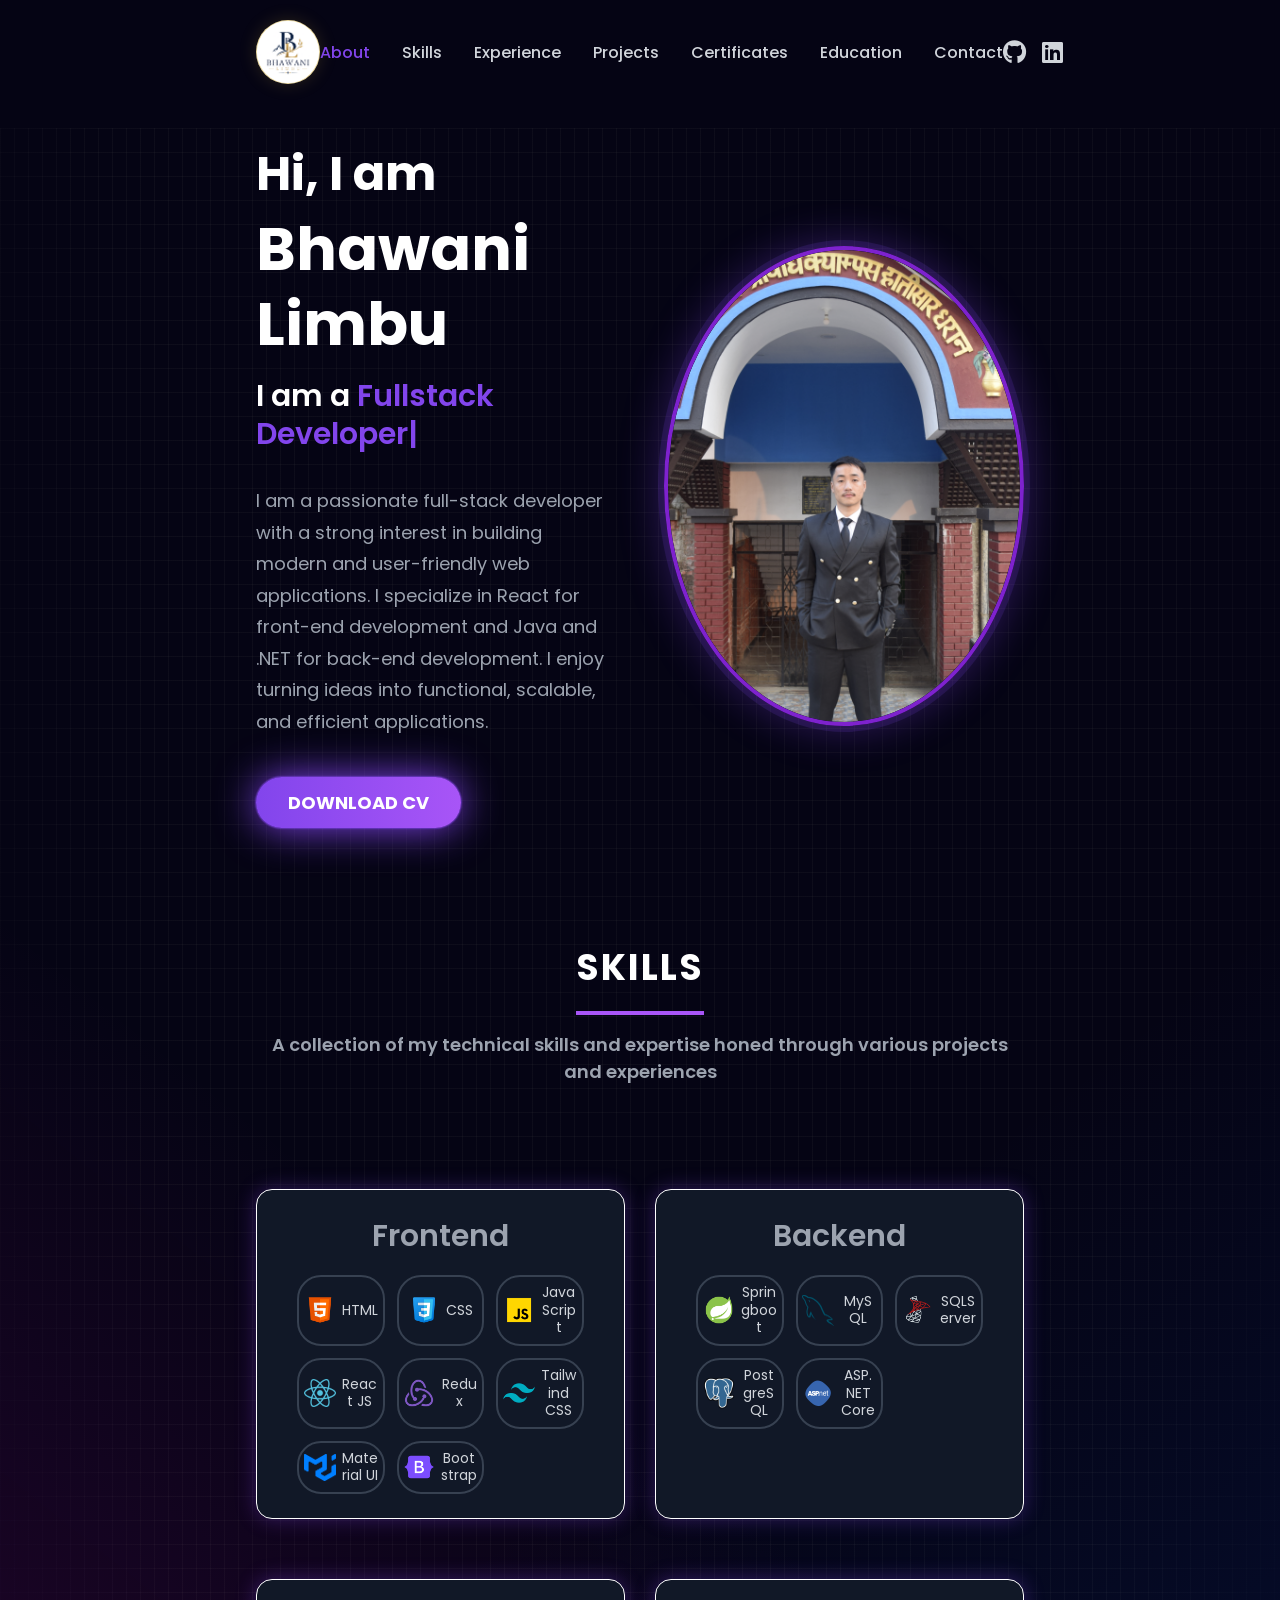
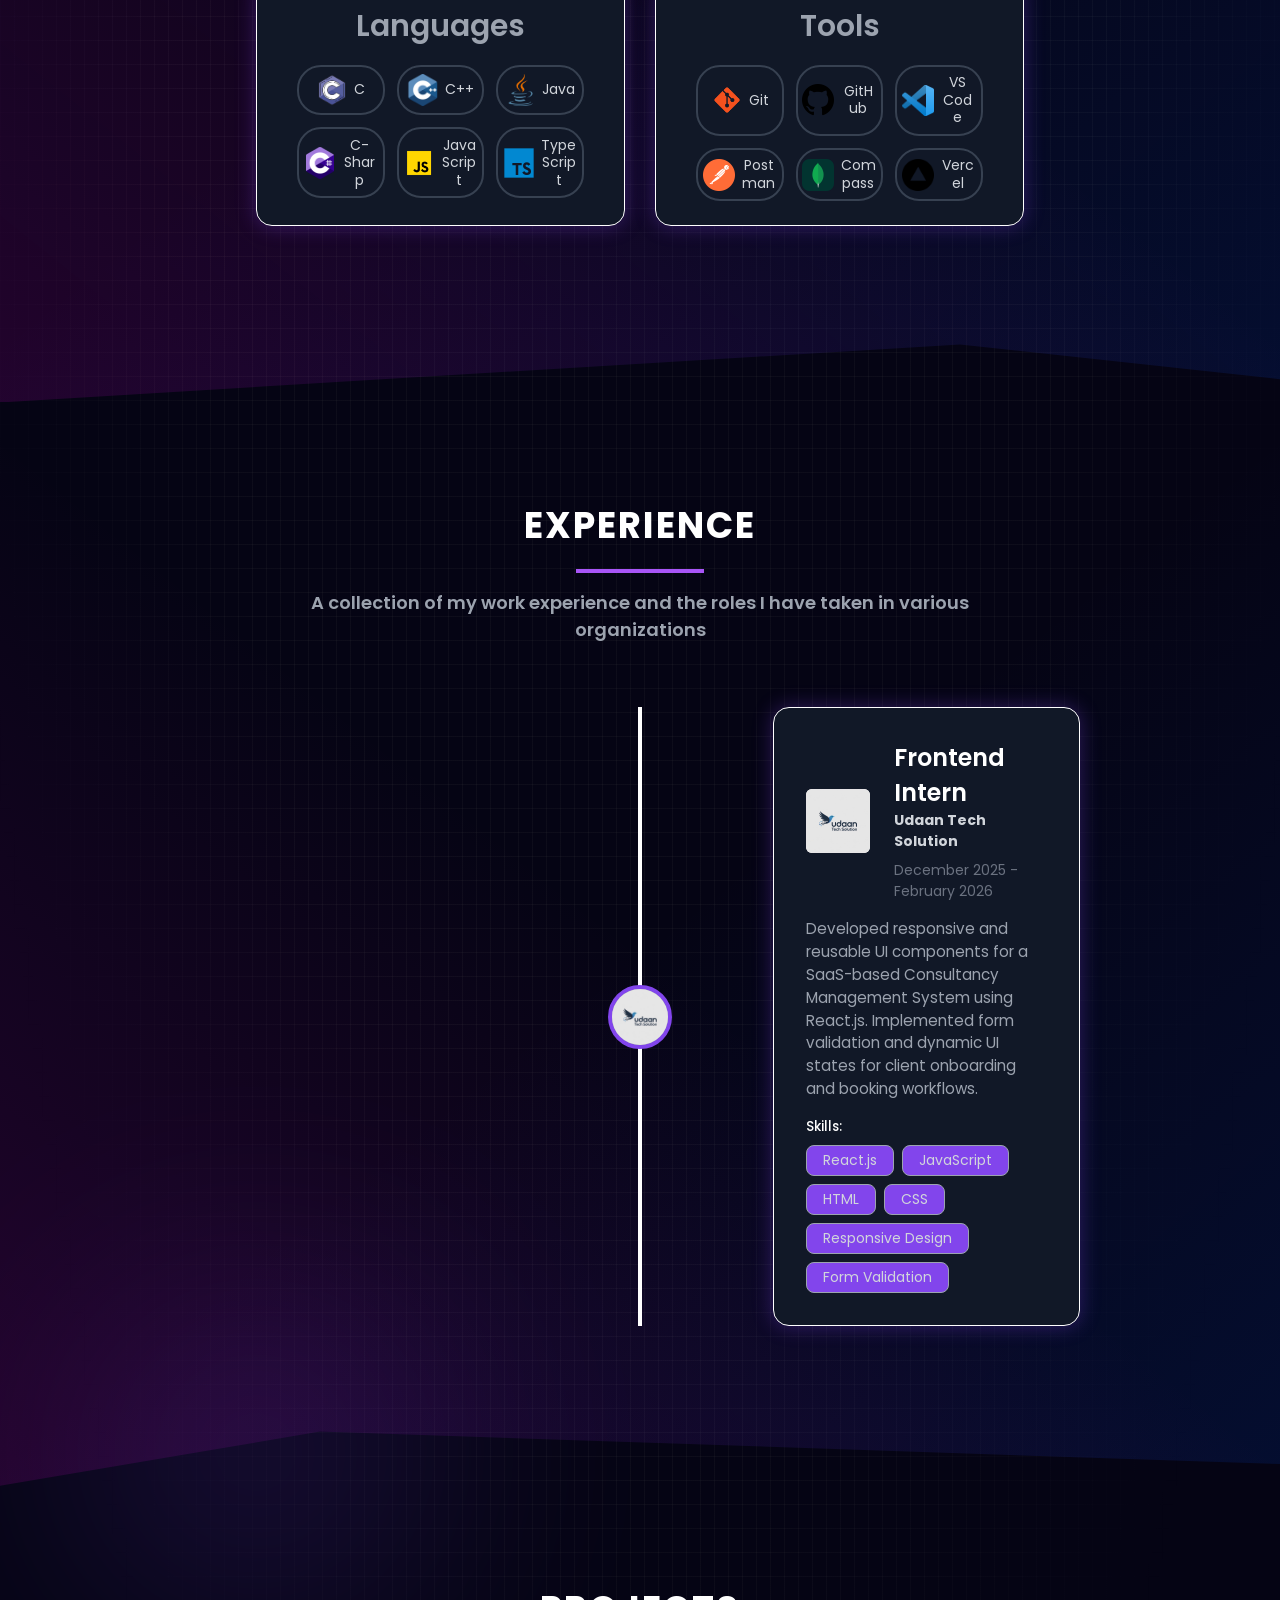
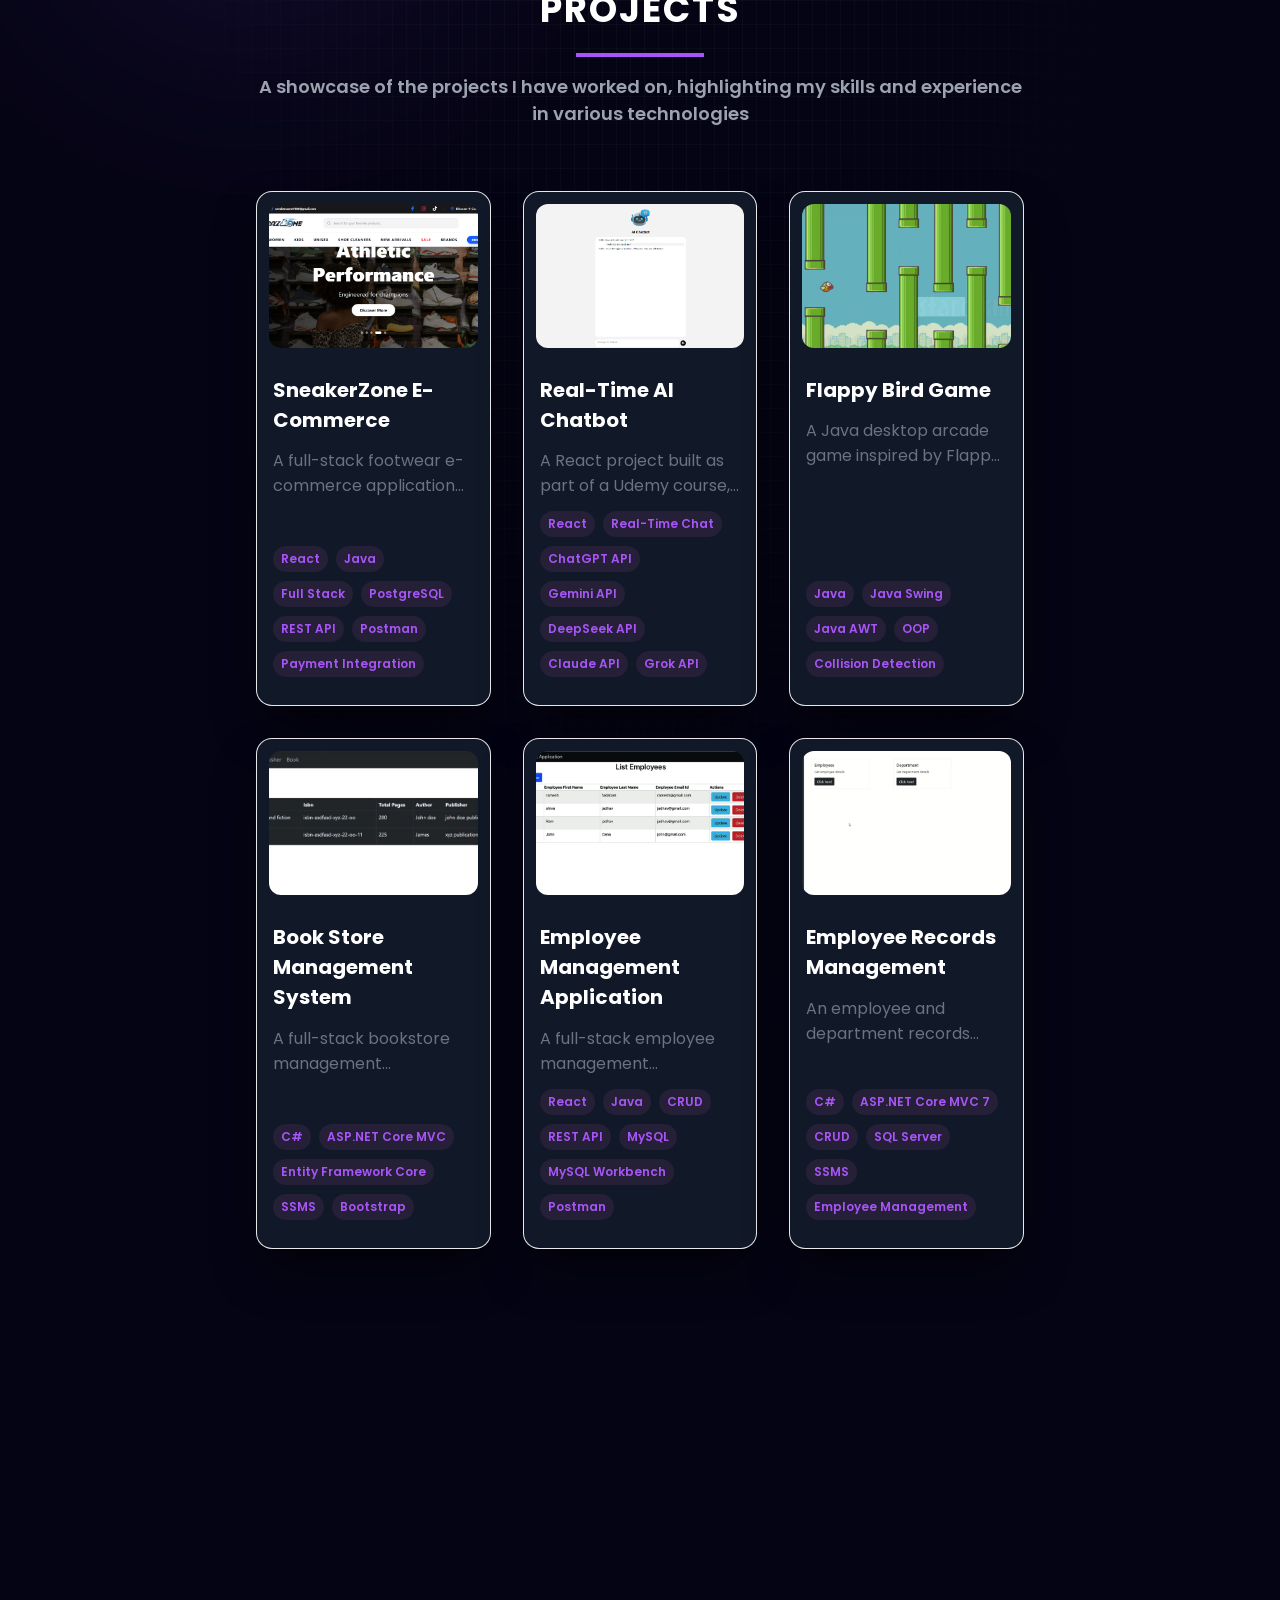
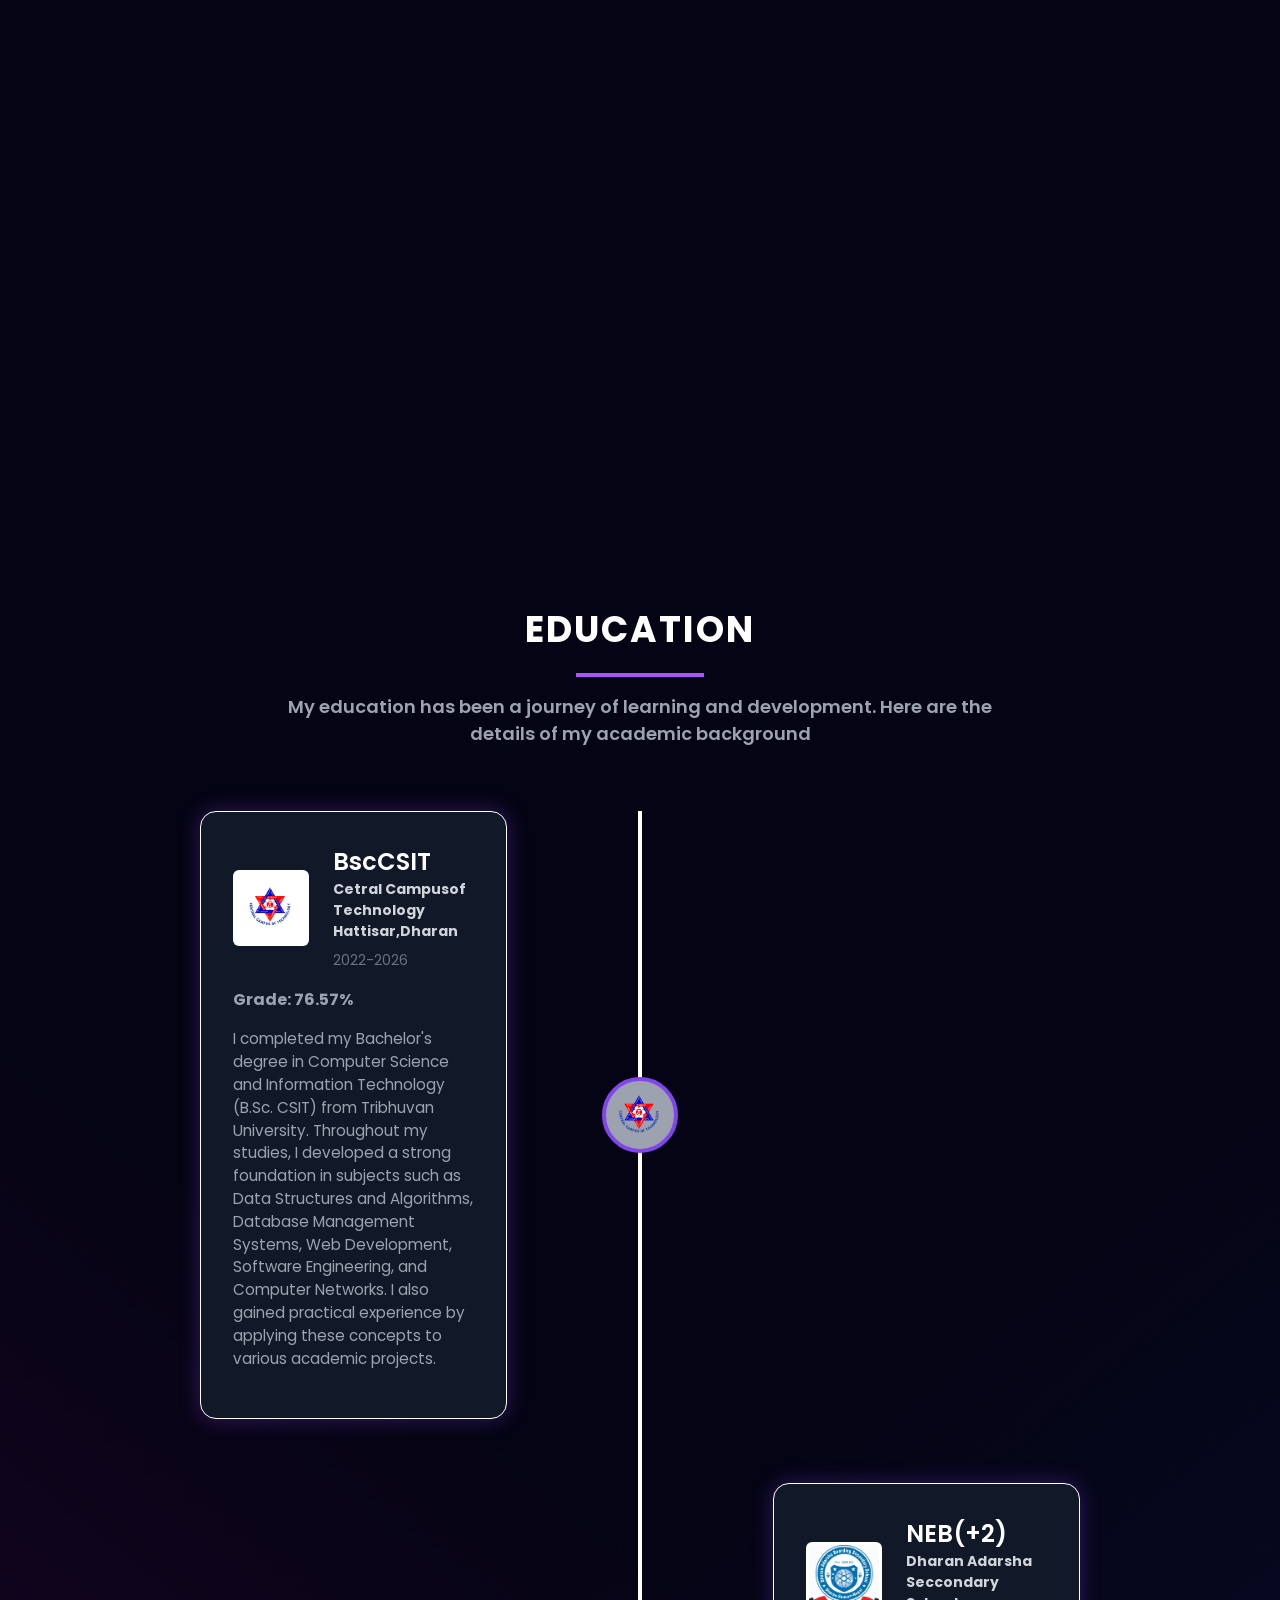
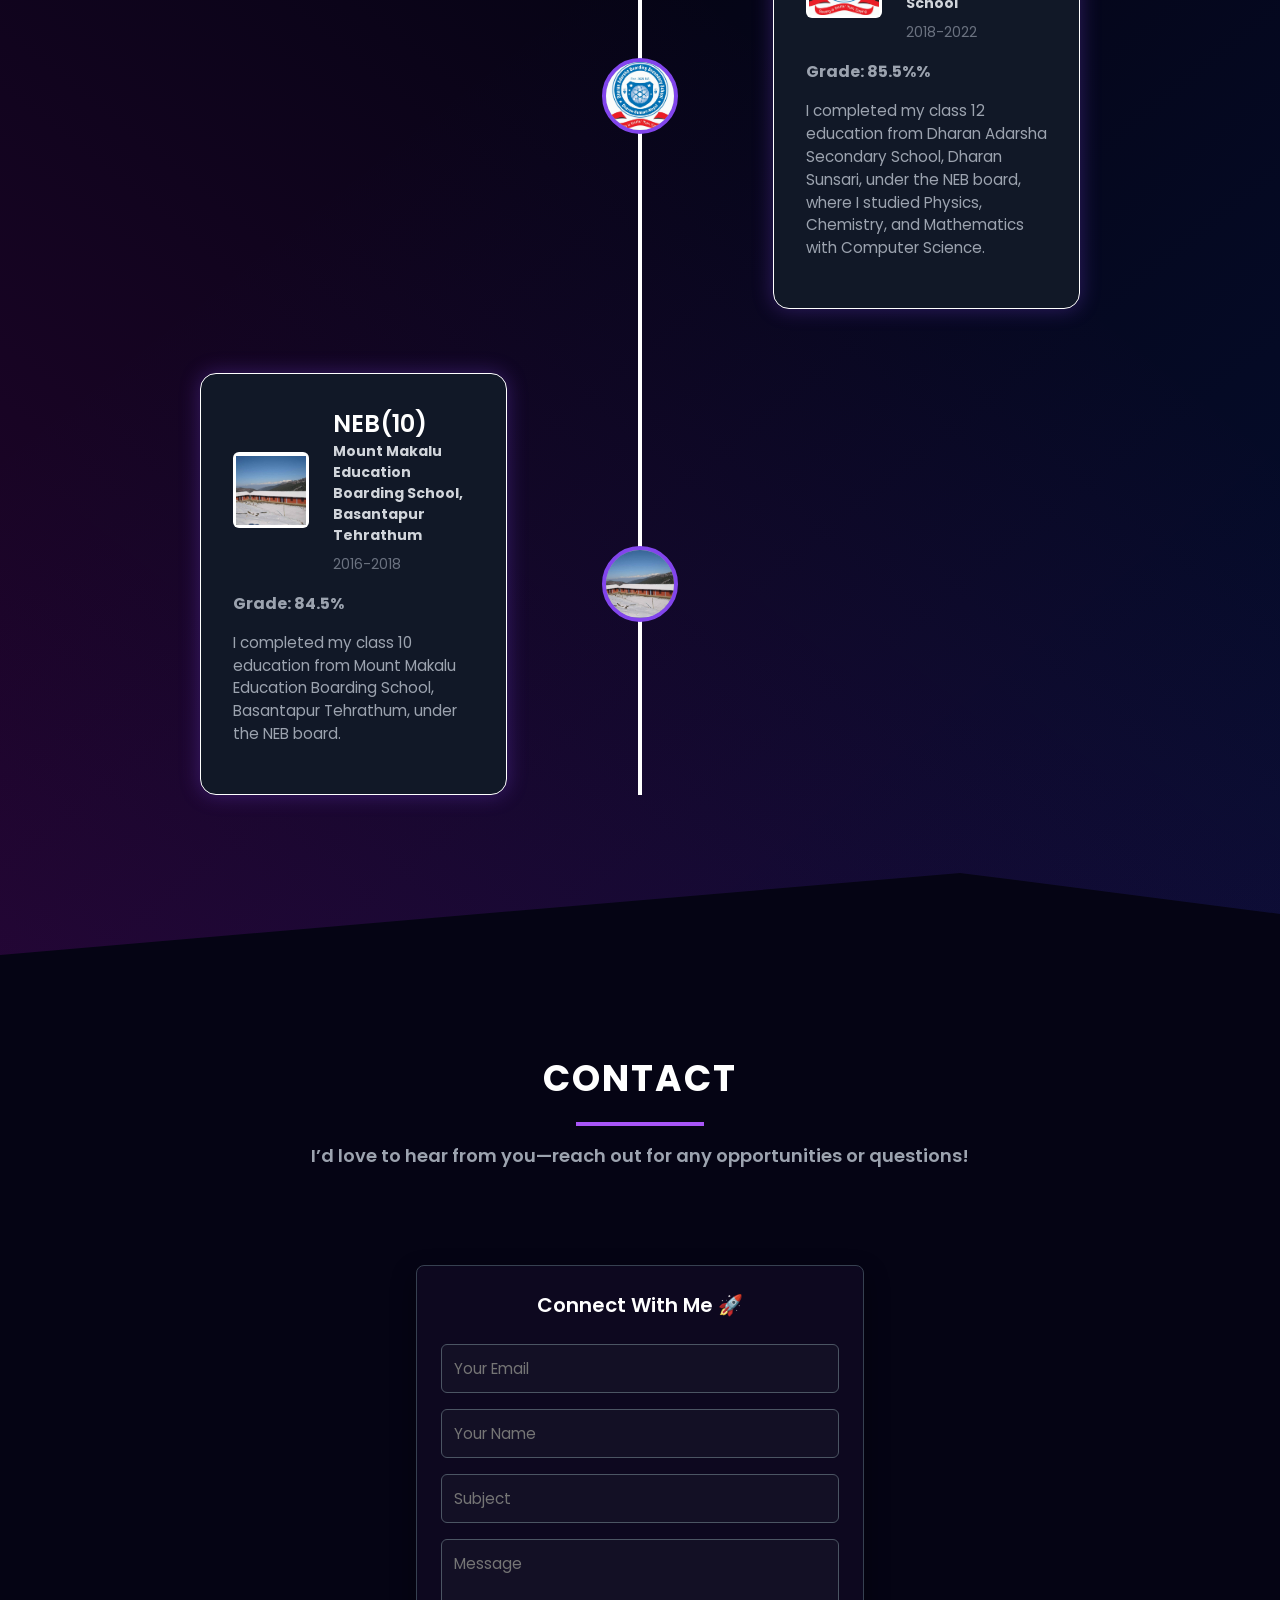
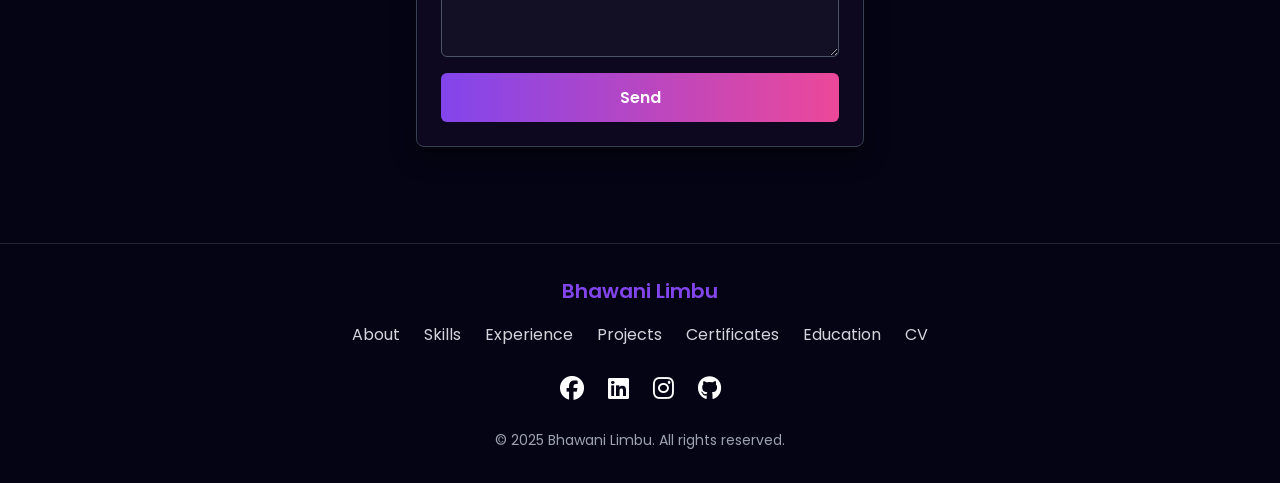
==== index.html @ 05ac4c25 "addimg some projecs and making some contents dynamic" ====
<!doctype html>
<html lang="en">
  <head>
    <meta charset="UTF-8" />
    <meta name="viewport" content="width=device-width, initial-scale=1.0" />
    <meta
      name="description"
      content="Portfolio of Bhawani Limbu - Fullstack Developer specializing in MERN stack, Java, and .NET."
    />
    <link rel="icon" type="image/jpeg" href="./assets/bha.JPG" />
    <title>Bhawani Limbu | Portfolio</title>

    <!-- FontAwesome for Social and UI Icons -->
    <link
      rel="stylesheet"
      href="https://cdnjs.cloudflare.com/ajax/libs/font-awesome/6.4.0/css/all.min.css"
      integrity="sha512-iecdLmaskl7CVkqkXNQ/ZH/XLlvWZOJyj7Yy7tcenmpD1ypASozpmT/E0iPtmFIB46ZmdtAc9eNBvH0H/ZpiBw=="
      crossorigin="anonymous"
      referrerpolicy="no-referrer"
    />

    <!-- Style Sheet -->
    <link rel="stylesheet" href="./style.css" />

    <!-- EmailJS Browser SDK CDN -->
    <script src="https://cdn.jsdelivr.net/npm/@emailjs/browser@4/dist/email.min.js"></script>
    <script>
      // Initialize EmailJS with Public Key
      emailjs.init("Rz7W9pVF0HdDryNNL");
    </script>
  </head>

  <body>
    <!-- Background Decorative Grid Overlay -->
    <div class="grid-overlay"></div>

    <!-- Background Decorative Blur Blobs -->
    <div
      class="blur-blob-container"
      style="top: 35%; left: 20%; width: 30vw; height: 40vh"
    >
      <div class="blur-blob"></div>
    </div>

    <!-- Header Navigation -->
    <header>
      <nav class="navbar" id="navbar">
        <div class="logo" data-target="about" aria-label="Go to About section">
          <img
            src="./name_logo/Untitled%20design.png"
            alt="Bhawani Limbu logo"
          />
        </div>

        <ul class="nav-links">
          <li><button data-target="about" class="active">About</button></li>
          <li><button data-target="skills">Skills</button></li>
          <li><button data-target="experience">Experience</button></li>
          <li><button data-target="work">Projects</button></li>
          <li><button data-target="certificates">Certificates</button></li>
          <li><button data-target="education">Education</button></li>
          <!-- <li><button type="button" onclick="window.location.href='./cv.html'">CV</button></li> -->
          <li><button data-target="contact">Contact</button></li>
        </ul>

        <div class="social-links">
          <a
            href="https://github.com/Bhawani1200"
            target="_blank"
            rel="noopener noreferrer"
            aria-label="GitHub Profile"
          >
            <i class="fa-brands fa-github"></i>
          </a>
          <a
            href="https://www.linkedin.com/in/bhawani-limbu-2488a7296/"
            target="_blank"
            rel="noopener noreferrer"
            aria-label="LinkedIn Profile"
          >
            <i class="fa-brands fa-linkedin"></i>
          </a>
        </div>

        <button class="mobile-menu-btn" aria-label="Toggle mobile menu">
          <i class="fa-solid fa-bars"></i>
        </button>

        <!-- Mobile Dropdown Menu -->
        <div class="mobile-menu">
          <ul>
            <li><button data-target="about">About</button></li>
            <li><button data-target="skills">Skills</button></li>
            <li><button data-target="experience">Experience</button></li>
            <li><button data-target="work">Projects</button></li>
            <li><button data-target="certificates">Certificates</button></li>
            <li><button data-target="education">Education</button></li>
            <li>
              <button
                type="button"
                onclick="window.location.href = './cv.html'"
              >
                CV
              </button>
            </li>
            <li><button data-target="contact">Contact</button></li>
            <div class="mobile-socials">
              <a
                href="https://github.com/Bhawani1200"
                target="_blank"
                rel="noopener noreferrer"
                aria-label="GitHub Profile"
              >
                <i class="fa-brands fa-github"></i>
              </a>
              <a
                href="https://www.linkedin.com/in/bhawani-limbu-2488a7296/"
                target="_blank"
                rel="noopener noreferrer"
                aria-label="LinkedIn Profile"
              >
                <i class="fa-brands fa-linkedin"></i>
              </a>
            </div>
          </ul>
        </div>
      </nav>
    </header>

    <!-- Main Website Content -->
    <main>
      <!-- About Section -->
      <section id="about" class="scroll-reveal">
        <div class="about-left">
          <h1 class="about-greeting">Hi, I am</h1>
          <h2 class="about-name">Bhawani Limbu</h2>
          <h3 class="about-typing-wrapper">
            I am a <span class="about-typing"></span
            ><span class="typing-cursor">|</span>
          </h3>
          <p class="about-desc">
            I am a passionate full-stack developer with a strong interest in
            building modern and user-friendly web applications. I specialize in
            React for front-end development and Java and .NET for back-end
            development. I enjoy turning ideas into functional, scalable, and
            efficient applications.
          </p>
          <a href="./cv.html" class="btn-cv"> DOWNLOAD CV </a>
        </div>
        <div class="about-right">
          <div class="profile-tilt-wrapper tilt-effect">
            <img
              src="./assets/cv/bha.JPG"
              alt="Bhawani Limbu Profile Picture"
            />
          </div>
        </div>
      </section>

      <!-- Skills Section -->
      <section
        id="skills"
        class="bg-skills-gradient clip-path-custom scroll-reveal"
      >
        <div class="section-title-wrapper">
          <h2 class="section-title">SKILLS</h2>
          <div class="section-line"></div>
          <p class="section-subtitle">
            A collection of my technical skills and expertise honed through
            various projects and experiences
          </p>
        </div>

        <div class="skills-container">
          <!-- Frontend Card -->
          <div class="skills-category-card">
            <h3 class="skills-category-title">Frontend</h3>
            <div class="tilt-effect">
              <div class="skills-grid">
                <div class="skill-item">
                  <img src="./assets/tech_logo/html.png" alt="HTML logo" />
                  <span class="skill-name">HTML</span>
                </div>
                <div class="skill-item">
                  <img src="./assets/tech_logo/css.png" alt="CSS logo" />
                  <span class="skill-name">CSS</span>
                </div>
                <div class="skill-item">
                  <img
                    src="./assets/tech_logo/javascript.png"
                    alt="JavaScript logo"
                  />
                  <span class="skill-name">JavaScript</span>
                </div>
                <div class="skill-item">
                  <img
                    src="./assets/tech_logo/reactjs.png"
                    alt="React JS logo"
                  />
                  <span class="skill-name">React JS</span>
                </div>
                <div class="skill-item">
                  <img src="./assets/tech_logo/redux.png" alt="Redux logo" />
                  <span class="skill-name">Redux</span>
                </div>
                <div class="skill-item">
                  <img
                    src="./assets/tech_logo/tailwindcss.png"
                    alt="Tailwind CSS logo"
                  />
                  <span class="skill-name">Tailwind CSS</span>
                </div>
                <div class="skill-item">
                  <img
                    src="./assets/tech_logo/materialui.png"
                    alt="Material UI logo"
                  />
                  <span class="skill-name">Material UI</span>
                </div>
                <div class="skill-item">
                  <img
                    src="./assets/tech_logo/bootstrap.png"
                    alt="Bootstrap logo"
                  />
                  <span class="skill-name">Bootstrap</span>
                </div>
              </div>
            </div>
          </div>

          <!-- Backend Card -->
          <div class="skills-category-card">
            <h3 class="skills-category-title">Backend</h3>
            <div class="tilt-effect">
              <div class="skills-grid">
                <div class="skill-item">
                  <img
                    src="./assets/tech_logo/springboot.png"
                    alt="Springboot logo"
                  />
                  <span class="skill-name">Springboot</span>
                </div>
                <div class="skill-item">
                  <img src="./assets/tech_logo/mysql.png" alt="MySQL logo" />
                  <span class="skill-name">MySQL</span>
                </div>
                <div class="skill-item">
                  <img
                    src="./assets/tech_logo/server.png"
                    alt="SQLServer logo"
                  />
                  <span class="skill-name">SQLServer</span>
                </div>
                <div class="skill-item">
                  <img
                    src="./assets/tech_logo/postgre.png"
                    alt="PostgreSQL logo"
                  />
                  <span class="skill-name">PostgreSQL</span>
                </div>
                <div class="skill-item">
                  <img
                    src="./assets/tech_logo/asp.png"
                    alt="ASP.NET Core logo"
                  />
                  <span class="skill-name">ASP.NET Core</span>
                </div>
              </div>
            </div>
          </div>

          <!-- Languages Card -->
          <div class="skills-category-card">
            <h3 class="skills-category-title">Languages</h3>
            <div class="tilt-effect">
              <div class="skills-grid">
                <div class="skill-item">
                  <img src="./assets/tech_logo/c.png" alt="C logo" />
                  <span class="skill-name">C</span>
                </div>
                <div class="skill-item">
                  <img src="./assets/tech_logo/cpp.png" alt="C++ logo" />
                  <span class="skill-name">C++</span>
                </div>
                <div class="skill-item">
                  <img src="./assets/tech_logo/java.png" alt="Java logo" />
                  <span class="skill-name">Java</span>
                </div>
                <div class="skill-item">
                  <img src="./assets/tech_logo/csharp.png" alt="C-Sharp logo" />
                  <span class="skill-name">C-Sharp</span>
                </div>
                <div class="skill-item">
                  <img
                    src="./assets/tech_logo/javascript.png"
                    alt="JavaScript logo"
                  />
                  <span class="skill-name">JavaScript</span>
                </div>
                <div class="skill-item">
                  <img
                    src="./assets/tech_logo/typescript.png"
                    alt="TypeScript logo"
                  />
                  <span class="skill-name">TypeScript</span>
                </div>
              </div>
            </div>
          </div>

          <!-- Tools Card -->
          <div class="skills-category-card">
            <h3 class="skills-category-title">Tools</h3>
            <div class="tilt-effect">
              <div class="skills-grid">
                <div class="skill-item">
                  <img src="./assets/tech_logo/git.png" alt="Git logo" />
                  <span class="skill-name">Git</span>
                </div>
                <div class="skill-item">
                  <img src="./assets/tech_logo/github.png" alt="GitHub logo" />
                  <span class="skill-name">GitHub</span>
                </div>
                <div class="skill-item">
                  <img src="./assets/tech_logo/vscode.png" alt="VS Code logo" />
                  <span class="skill-name">VS Code</span>
                </div>
                <div class="skill-item">
                  <img
                    src="./assets/tech_logo/postman.png"
                    alt="Postman logo"
                  />
                  <span class="skill-name">Postman</span>
                </div>
                <div class="skill-item">
                  <img src="./assets/tech_logo/mc.png" alt="Compass logo" />
                  <span class="skill-name">Compass</span>
                </div>
                <div class="skill-item">
                  <img src="./assets/tech_logo/vercel.png" alt="Vercel logo" />
                  <span class="skill-name">Vercel</span>
                </div>
              </div>
            </div>
          </div>
        </div>
      </section>

      <!-- Experience Section -->
      <section
        id="experience"
        class="bg-skills-gradient clip-path-custom-2 scroll-reveal"
      >
        <div class="section-title-wrapper">
          <h2 class="section-title">EXPERIENCE</h2>
          <div class="section-line"></div>
          <p class="section-subtitle">
            A collection of my work experience and the roles I have taken in
            various organizations
          </p>
        </div>

        <div class="timeline" id="experience-timeline">
          <!-- Dynamically injected via script.js -->
        </div>
      </section>

      <!-- Projects Section -->
      <section id="work" class="scroll-reveal">
        <div class="section-title-wrapper">
          <h2 class="section-title">PROJECTS</h2>
          <div class="section-line"></div>
          <p class="section-subtitle">
            A showcase of the projects I have worked on, highlighting my skills
            and experience in various technologies
          </p>
        </div>

        <div class="projects-grid" id="projects-grid">
          <!-- Dynamically injected via script.js -->
        </div>
      </section>

      <!-- Certificates Section -->
      <section
        id="certificates"
        class="bg-skills-gradient clip-path-custom-2 scroll-reveal"
      >
        <div class="section-title-wrapper">
          <h2 class="section-title">CERTIFICATES</h2>
          <div class="section-line"></div>
          <p class="section-subtitle">
            A collection of certifications I have earned, validating my
            expertise and commitment to continuous learning
          </p>
        </div>

        <div class="certificates-carousel">
          <button
            type="button"
            class="certificates-nav certificates-prev"
            id="certificates-prev"
            aria-label="Show previous certificate"
          >
            <i class="fa-solid fa-arrow-left"></i>
          </button>
          <div class="certificates-grid" id="certificates-track">
            <a
              href="./certificate.html?cert=nextjs"
              class="certificate-item"
              aria-label="View Next.js certificate"
            >
              <div class="cert-card">
                <img
                  src="./assets/certificates/Nextjs.jpg"
                  alt="Next.js course certificate"
                />
              </div>
              <div class="certificate-details">
                <span class="cert-issuer">CODE IT</span>
                <h3 class="cert-title">Next.js</h3>
                <p class="cert-date">
                  <i class="fa-regular fa-calendar"></i> 16 July 2024
                </p>
              </div>
            </a>

            <a
              href="./certificate.html?cert=nodejs"
              class="certificate-item"
              aria-label="View Node.js certificate"
            >
              <div class="cert-card">
                <img
                  src="./assets/certificates/Nodejs.jpg"
                  alt="Node.js course certificate"
                />
              </div>
              <div class="certificate-details">
                <span class="cert-issuer">CODE IT</span>
                <h3 class="cert-title">Node.js</h3>
                <p class="cert-date">
                  <i class="fa-regular fa-calendar"></i> 3 June 2024
                </p>
              </div>
            </a>

            <a
              href="./certificate.html?cert=reactjs"
              class="certificate-item"
              aria-label="View React.js certificate"
            >
              <div class="cert-card">
                <img
                  src="./assets/certificates/Reactjs.jpg"
                  alt="React.js course certificate"
                />
              </div>
              <div class="certificate-details">
                <span class="cert-issuer">CODE IT</span>
                <h3 class="cert-title">React.js</h3>
                <p class="cert-date">
                  <i class="fa-regular fa-calendar"></i> 24 June 2024
                </p>
              </div>
            </a>

            <a
              href="./certificate.html?cert=fullstack"
              class="certificate-item"
              aria-label="View Spring Boot and React full-stack certificate"
            >
              <div class="cert-card">
                <img
                  src="./assets/certificates/UC-80f4726e-a5c8-4e94-bfbb-1e618c2dea64_page-0001.jpg"
                  alt="Spring Boot and React full-stack Udemy certificate"
                />
              </div>
              <div class="certificate-details">
                <span class="cert-issuer">Udemy</span>
                <h3 class="cert-title">Spring Boot + React Full-Stack</h3>
                <p class="cert-date">
                  <i class="fa-regular fa-calendar"></i> 9 June 2025 · 20 hours
                </p>
              </div>
            </a>

            <a
              href="./certificate.html?cert=ecommerce-masterclass"
              class="certificate-item"
              aria-label="View Java Spring Boot eCommerce certificate"
            >
              <div class="cert-card cert-pdf-thumbnail">
                <iframe
                  src="./assets/certificates/UC-78191506-6e17-4403-bef3-d9bf4ff4cce9.pdf#view=Fit&amp;toolbar=0&amp;navpanes=0"
                  title="Java Spring Boot eCommerce certificate preview"
                  tabindex="-1"
                ></iframe>
              </div>
              <div class="certificate-details">
                <span class="cert-issuer">Udemy</span>
                <h3 class="cert-title">
                  Java Spring Boot: eCommerce Masterclass
                </h3>
                <p class="cert-date">
                  <i class="fa-regular fa-calendar"></i> 1 September 2026 · 93
                  hours
                </p>
              </div>
            </a>

            <a
              href="./certificate.html?cert=udaan-internship"
              class="certificate-item"
              aria-label="View Udaan Tech Solution internship certificate"
            >
              <div class="cert-card">
                <img
                  src="./assets/certificates/WhatsApp Image 2026-09-01 at 10.34.40 PM.jpeg"
                  alt="Udaan Tech Solution internship certificate of appreciation"
                />
              </div>
              <div class="certificate-details">
                <span class="cert-issuer">Udaan Tech Solution</span>
                <h3 class="cert-title">
                  Internship Certificate of Appreciation
                </h3>
                <p class="cert-date">
                  <i class="fa-regular fa-calendar"></i> 6 February 2026
                </p>
              </div>
            </a>
          </div>
          <button
            type="button"
            class="certificates-nav certificates-next"
            id="certificates-next"
            aria-label="Show next certificate"
          >
            <i class="fa-solid fa-arrow-right"></i>
          </button>
        </div>
      </section>

      <!-- Education Section -->
      <section
        id="education"
        class="bg-skills-gradient clip-path-custom-3 scroll-reveal"
      >
        <div class="section-title-wrapper">
          <h2 class="section-title">EDUCATION</h2>
          <div class="section-line"></div>
          <p class="section-subtitle">
            My education has been a journey of learning and development. Here
            are the details of my academic background
          </p>
        </div>

        <div class="timeline">
          <div class="timeline-line"></div>

          <!-- Entry 0 -->
          <div class="timeline-entry align-left">
            <div class="timeline-circle">
              <img
                src="./assets/education_logo/cct.png"
                alt="central campus of technology, Dharan"
              />
            </div>
            <div class="timeline-card">
              <div class="timeline-header">
                <div class="timeline-logo">
                  <img
                    src="./assets/education_logo/cct.png"
                    alt="BSA College, Mathura"
                  />
                </div>
                <div class="timeline-meta">
                  <h3 class="timeline-role">BscCSIT</h3>
                  <h4 class="timeline-company">
                    Cetral Campusof Technology Hattisar,Dharan
                  </h4>
                  <span class="timeline-date">2022-2026</span>
                </div>
              </div>
              <p class="timeline-grade">Grade: 76.57%</p>
              <p class="timeline-desc">
                I completed my Bachelor's degree in Computer Science and
                Information Technology (B.Sc. CSIT) from Tribhuvan University.
                Throughout my studies, I developed a strong foundation in
                subjects such as Data Structures and Algorithms, Database
                Management Systems, Web Development, Software Engineering, and
                Computer Networks. I also gained practical experience by
                applying these concepts to various academic projects.
              </p>
            </div>
          </div>

          <!-- Entry 1 -->
          <div class="timeline-entry align-right">
            <div class="timeline-circle">
              <img
                src="./assets/education_logo/adarsha.jpg"
                alt="dharan adarsha secondary school"
              />
            </div>
            <div class="timeline-card">
              <div class="timeline-header">
                <div class="timeline-logo">
                  <img
                    src="./assets/education_logo/adarsha.jpg"
                    alt="Vatsalya Public School Govardhan, Mathura"
                  />
                </div>
                <div class="timeline-meta">
                  <h3 class="timeline-role">NEB(+2)</h3>
                  <h4 class="timeline-company">
                    Dharan Adarsha Seccondary School
                  </h4>
                  <span class="timeline-date">2018-2022</span>
                </div>
              </div>
              <p class="timeline-grade">Grade: 85.5%%</p>
              <p class="timeline-desc">
                I completed my class 12 education from Dharan Adarsha Secondary
                School, Dharan Sunsari, under the NEB board, where I studied
                Physics, Chemistry, and Mathematics with Computer Science.
              </p>
            </div>
          </div>

          <!-- Entry 2 -->
          <div class="timeline-entry align-left">
            <div class="timeline-circle">
              <img
                src="./assets/education_logo/makalu.jpg"
                alt="Mount Makalu Education Boarding School"
              />
            </div>
            <div class="timeline-card">
              <div class="timeline-header">
                <div class="timeline-logo">
                  <img
                    src="./assets/education_logo/makalu.jpg"
                    alt="Mount Makalu Education Boarding School"
                  />
                </div>
                <div class="timeline-meta">
                  <h3 class="timeline-role">NEB(10)</h3>
                  <h4 class="timeline-company">
                    Mount Makalu Education Boarding School, Basantapur Tehrathum
                  </h4>
                  <span class="timeline-date">2016-2018</span>
                </div>
              </div>
              <p class="timeline-grade">Grade: 84.5%</p>
              <p class="timeline-desc">
                I completed my class 10 education from Mount Makalu Education
                Boarding School, Basantapur Tehrathum, under the NEB board.
              </p>
            </div>
          </div>
        </div>
      </section>

      <!-- Contact Section -->
      <section id="contact" class="scroll-reveal">
        <div class="section-title-wrapper">
          <h2 class="section-title">CONTACT</h2>
          <div class="section-line"></div>
          <p class="section-subtitle">
            I’d love to hear from you—reach out for any opportunities or
            questions!
          </p>
        </div>

        <div class="contact-card">
          <h3>Connect With Me 🚀</h3>
          <form id="contact-form" class="contact-form">
            <input
              type="hidden"
              name="to_email"
              value="bhawanilimbu1200@gmail.com"
            />
            <input
              type="email"
              name="user_email"
              placeholder="Your Email"
              required
            />
            <input
              type="text"
              name="user_name"
              placeholder="Your Name"
              required
            />
            <input type="text" name="subject" placeholder="Subject" required />
            <textarea
              name="message"
              placeholder="Message"
              rows="4"
              required
            ></textarea>
            <button type="submit" class="btn-submit">Send</button>
          </form>
        </div>
      </section>
    </main>

    <!-- Footer -->
    <footer>
      <div class="footer-logo">Bhawani Limbu</div>
      <nav class="footer-nav">
        <button data-target="about">About</button>
        <button data-target="skills">Skills</button>
        <button data-target="experience">Experience</button>
        <button data-target="work">Projects</button>
        <button data-target="certificates">Certificates</button>
        <button data-target="education">Education</button>
        <button type="button" onclick="window.location.href = './cv.html'">
          CV
        </button>
      </nav>
      <div class="footer-socials">
        <a
          href="https://www.facebook.com/bhawani.limbu.37/"
          target="_blank"
          rel="noopener noreferrer"
          aria-label="Facebook Profile"
        >
          <i class="fa-brands fa-facebook"></i>
        </a>
        <a
          href="https://www.linkedin.com/in/bhawani-limbu-2488a7296/"
          target="_blank"
          rel="noopener noreferrer"
          aria-label="LinkedIn Profile"
        >
          <i class="fa-brands fa-linkedin"></i>
        </a>
        <a
          href="https://www.instagram.com/bhawanee_limbu12/"
          target="_blank"
          rel="noopener noreferrer"
          aria-label="Instagram Profile"
        >
          <i class="fa-brands fa-instagram"></i>
        </a>
        <a
          href="https://github.com/Bhawani1200"
          target="_blank"
          rel="noopener noreferrer"
          aria-label="GitHub Profile"
        >
          <i class="fa-brands fa-github"></i>
        </a>
      </div>
      <p class="footer-copyright">© 2025 Bhawani Limbu. All rights reserved.</p>
    </footer>

    <!-- Project Details Modal -->
    <div id="project-modal" class="modal-overlay">
      <div class="modal-card">
        <button class="modal-close-btn" aria-label="Close modal">
          &times;
        </button>
        <div class="modal-body">
          <div class="modal-img-container">
            <img class="modal-img" src="" alt="" />
          </div>
          <div class="modal-info">
            <h3 class="modal-title"></h3>
            <p class="modal-desc"></p>
            <div class="modal-tags"></div>
            <div class="modal-buttons">
              <a
                class="modal-btn modal-btn-code"
                href=""
                target="_blank"
                rel="noopener noreferrer"
                >View Code</a
              >
              <a
                class="modal-btn modal-btn-live"
                href=""
                target="_blank"
                rel="noopener noreferrer"
                >View Live</a
              >
            </div>
          </div>
        </div>
      </div>
    </div>

    <!-- Toast Notification Container -->
    <div id="toast-container" class="toast-container"></div>

    <!-- Interactive Scripts -->
    <script src="./constants.js"></script>
    <script src="./script.js"></script>
  </body>
</html>
---- style.css ----
/* style.css - Portfolio Design System */
@import url('https://fonts.googleapis.com/css2?family=Poppins:ital,wght@0,100;0,200;0,300;0,400;0,500;0,600;0,700;0,800;0,900;1,100;1,200;1,300;1,400;1,500;1,600;1,700;1,800;1,900&display=swap');

/* CSS Variables */
:root {
  --bg-dark: #050414;
  --bg-card: rgba(13, 8, 31, 0.7);
  --bg-input: #131025;
  --primary: #8245ec;
  --primary-glow: rgba(130, 69, 236, 0.3);
  --primary-glow-heavy: rgba(130, 69, 236, 0.5);
  --text-white: #ffffff;
  --text-gray-light: #d1d5db;
  --text-gray-medium: #9ca3af;
  --text-gray-dark: #6b7280;
  --border-light: rgba(255, 255, 255, 0.12);
  --border-dark: #4b5563;
  --skills-gradient: linear-gradient(38.73deg, rgba(204, 0, 187, 0.15) 0%, rgba(201, 32, 184, 0) 50%), 
                     linear-gradient(141.27deg, rgba(0, 70, 209, 0) 50%, rgba(0, 70, 209, 0.15) 100%);
  --btn-gradient: linear-gradient(90deg, #8245ec, #a855f7);
}

/* Reset and Global Styles */
* {
  box-sizing: border-box;
  margin: 0;
  padding: 0;
  font-family: "Poppins", sans-serif;
  user-select: none;
}

html {
  scroll-behavior: smooth;
}

body {
  background-color: var(--bg-dark);
  color: var(--text-white);
  overflow-x: hidden;
  position: relative;
  min-height: 100vh;
}

/* Grid Background Overlay */
.grid-overlay {
  position: absolute;
  inset: 0;
  pointer-events: none;
  background-image: 
    linear-gradient(to right, rgba(79, 79, 79, 0.12) 1px, transparent 1px),
    linear-gradient(to bottom, rgba(79, 79, 79, 0.12) 1px, transparent 1px);
  background-size: 14px 24px;
  mask-image: radial-gradient(ellipse 60% 50% at 50% 0%, #000 70%, transparent 100%);
  -webkit-mask-image: radial-gradient(ellipse 60% 50% at 50% 0%, #000 70%, transparent 100%);
  z-index: 0;
}

/* Blur Blobs */
.blur-blob-container {
  position: absolute;
  pointer-events: none;
  transform: translate(-50%, -50%);
  z-index: 0;
}

.blur-blob {
  width: 100%;
  height: 100%;
  background-color: var(--primary);
  border-radius: 50%;
  opacity: 0.15;
  filter: blur(120px);
  animation: blob-animate 10s infinite ease-in-out;
}

@keyframes blob-animate {
  0% { transform: scale(1); }
  33% { transform: scale(1.2); }
  66% { transform: scale(0.8); }
  100% { transform: scale(1); }
}

/* Scroll Reveal */
.scroll-reveal {
  opacity: 0;
  transform: translateY(30px);
  transition: opacity 0.8s cubic-bezier(0.25, 1, 0.5, 1), 
              transform 0.8s cubic-bezier(0.25, 1, 0.5, 1);
}

.scroll-reveal.visible {
  opacity: 1;
  transform: translateY(0);
}

/* Navigation Layout */
header {
  position: relative;
  z-index: 10;
}

.navbar {
  position: fixed;
  top: 0;
  width: 100%;
  z-index: 100;
  padding: 1.25rem 7vw;
  transition: background-color 0.3s ease, backdrop-filter 0.3s ease, box-shadow 0.3s ease;
  display: flex;
  justify-content: space-between;
  align-items: center;
}

@media (min-width: 1024px) {
  .navbar {
    padding: 1.25rem 20vw;
  }
}

.navbar.scrolled {
  background-color: rgba(5, 4, 20, 0.5);
  backdrop-filter: blur(12px);
  -webkit-backdrop-filter: blur(12px);
  box-shadow: 0 4px 20px rgba(0, 0, 0, 0.3);
}

.logo {
  width: clamp(3rem, 5vw, 4rem);
  height: clamp(3rem, 5vw, 4rem);
  flex: 0 0 auto;
  display: flex;
  align-items: center;
  justify-content: center;
  overflow: hidden;
  border: 1px solid rgba(212, 175, 55, 0.45);
  border-radius: 50%;
  background: #fff;
  box-shadow: 0 0 18px rgba(212, 175, 55, 0.18);
  cursor: pointer;
  transition: transform 0.25s ease, box-shadow 0.25s ease;
}

.logo:hover {
  transform: scale(1.05);
  box-shadow: 0 0 24px rgba(212, 175, 55, 0.32);
}

.logo img {
  display: block;
  width: 100%;
  height: 100%;
  object-fit: contain;
  border-radius: inherit;
}

@media (max-width: 480px) {
  .logo {
    width: 3rem;
    height: 3rem;
  }
}

.nav-links {
  display: none;
  list-style: none;
  gap: 2rem;
}

@media (min-width: 768px) {
  .nav-links {
    display: flex;
  }
}

.nav-links li button {
  background: none;
  border: none;
  color: var(--text-gray-light);
  cursor: pointer;
  font-size: 1rem;
  font-weight: 500;
  transition: color 0.3s;
}

.nav-links li button:hover,
.nav-links li button.active {
  color: var(--primary);
}

.social-links {
  display: none;
  gap: 1rem;
}

@media (min-width: 768px) {
  .social-links {
    display: flex;
  }
}

.social-links a {
  color: var(--text-gray-light);
  font-size: 1.5rem;
  transition: color 0.3s;
}

.social-links a:hover {
  color: var(--primary);
}

/* Mobile Menu Icon */
.mobile-menu-btn {
  display: block;
  background: none;
  border: none;
  color: var(--primary);
  font-size: 1.75rem;
  cursor: pointer;
}

@media (min-width: 768px) {
  .mobile-menu-btn {
    display: none;
  }
}

/* Mobile Menu Popup */
.mobile-menu {
  display: none;
  position: absolute;
  top: 4.5rem;
  left: 50%;
  transform: translateX(-50%);
  width: 80%;
  background: rgba(5, 4, 20, 0.85);
  backdrop-filter: blur(12px);
  -webkit-backdrop-filter: blur(12px);
  border-radius: 0.5rem;
  box-shadow: 0 10px 25px rgba(0, 0, 0, 0.5);
  z-index: 99;
  padding: 1.5rem 0;
  border: 1px solid var(--border-light);
}

.mobile-menu.open {
  display: block;
}

.mobile-menu ul {
  display: flex;
  flex-direction: column;
  align-items: center;
  gap: 1.25rem;
  list-style: none;
}

.mobile-menu button {
  background: none;
  border: none;
  color: var(--text-gray-light);
  font-size: 1.125rem;
  cursor: pointer;
  transition: color 0.3s;
}

.mobile-menu button:hover,
.mobile-menu button.active {
  color: var(--primary);
}

.mobile-menu .mobile-socials {
  display: flex;
  gap: 1.25rem;
  margin-top: 0.5rem;
}

.mobile-menu .mobile-socials a {
  color: var(--text-gray-light);
  font-size: 1.5rem;
}

.mobile-menu .mobile-socials a:hover {
  color: var(--primary);
}

/* Main Content Containers */
main {
  position: relative;
  z-index: 2;
}

section {
  padding: 6rem 7vw;
  position: relative;
}

@media (min-width: 1024px) {
  section {
    padding: 6rem 20vw;
  }
}

/* Section Clip Paths */
.clip-path-custom {
  clip-path: polygon(0 0, 100% 0, 100% 98%, 75% 95%, 0 100%);
  -webkit-clip-path: polygon(0 0, 100% 0, 100% 98%, 75% 95%, 0 100%);
}

.clip-path-custom-2 {
  clip-path: polygon(0 0, 100% 0, 100% 98%, 25% 95%, 0 100%);
  -webkit-clip-path: polygon(0 0, 100% 0, 100% 98%, 25% 95%, 0 100%);
}

.clip-path-custom-3 {
  clip-path: polygon(0 0, 100% 0, 100% 98%, 75% 96%, 0 100%);
  -webkit-clip-path: polygon(0 0, 100% 0, 100% 98%, 75% 96%, 0 100%);
}

.bg-skills-gradient {
  background: var(--skills-gradient);
}

/* Section Title block */
.section-title-wrapper {
  text-align: center;
  margin-bottom: 4rem;
}

.section-title {
  font-size: 2.25rem;
  font-weight: 700;
  text-transform: uppercase;
  letter-spacing: 2px;
}

.section-line {
  width: 8rem;
  height: 0.25rem;
  background-color: #a855f7;
  margin: 1rem auto 0;
}

.section-subtitle {
  color: var(--text-gray-medium);
  margin-top: 1rem;
  font-size: 1.125rem;
  font-weight: 600;
}

/* About / Hero Section */
/* py-4 px-[7vw] lg:px-[20vw] mt-16 md:mt-24 lg:mt-32 */
#about {
  padding-top: 1rem;     /* py-4 */
  padding-bottom: 1rem;
  margin-top: 4rem;      /* mt-16 */
  display: flex;
  flex-direction: column-reverse;
  gap: 2rem;
  align-items: center;
}

@media (min-width: 768px) {
  #about {
    flex-direction: row;
    justify-content: space-between;
    align-items: center;
    gap: 3rem;
    margin-top: 6rem;    /* md:mt-24 */
  }
}

@media (min-width: 1024px) {
  #about {
    margin-top: 8rem;    /* lg:mt-32 */
  }
}

.about-left {
  text-align: center;
  width: 100%;
}

@media (min-width: 768px) {
  .about-left {
    width: 50%;
    text-align: left;
    margin-top: 0;
  }
}

/* text-3xl sm:text-4xl md:text-5xl font-bold */
.about-greeting {
  font-size: 1.875rem;   /* text-3xl */
  font-weight: 700;
  line-height: 1.25;
  margin-bottom: 0.5rem;
}

@media (min-width: 640px) {
  .about-greeting {
    font-size: 2.25rem;  /* sm:text-4xl */
  }
}

@media (min-width: 768px) {
  .about-greeting {
    font-size: 3rem;     /* md:text-5xl */
  }
}

/* text-4xl sm:text-5xl md:text-6xl font-bold */
.about-name {
  font-size: 2.25rem;    /* text-4xl */
  font-weight: 700;
  line-height: 1.25;
  margin-bottom: 1rem;
}

@media (min-width: 640px) {
  .about-name {
    font-size: 3rem;     /* sm:text-5xl */
  }
}

@media (min-width: 768px) {
  .about-name {
    font-size: 3.75rem;  /* md:text-6xl */
  }
}

/* text-xl sm:text-2xl md:text-3xl font-semibold */
.about-typing-wrapper {
  font-size: 1.25rem;    /* text-xl */
  font-weight: 600;
  margin-bottom: 1rem;
  line-height: 1.25;
}

@media (min-width: 640px) {
  .about-typing-wrapper {
    font-size: 1.5rem;   /* sm:text-2xl */
  }
}

@media (min-width: 768px) {
  .about-typing-wrapper {
    font-size: 1.875rem; /* md:text-3xl */
  }
}

.about-typing {
  color: var(--primary);
}

/* Typewriter cursor */
.typing-cursor {
  font-weight: 600;
  color: var(--primary);
  animation: cursor-blink 0.7s infinite;
}

@keyframes cursor-blink {
  0%, 100% { opacity: 1; }
  50% { opacity: 0; }
}

/* text-base sm:text-lg md:text-lg mt-8 mb-10 leading-relaxed */
.about-desc {
  color: var(--text-gray-medium);
  font-size: 1rem;       /* text-base */
  line-height: 1.75;
  margin-top: 2rem;      /* mt-8 */
  margin-bottom: 2.5rem; /* mb-10 */
}

@media (min-width: 640px) {
  .about-desc {
    font-size: 1.125rem; /* sm:text-lg */
  }
}

.btn-cv {
  display: inline-block;
  border: 0;
  cursor: pointer;
  color: var(--text-white);
  padding: 0.75rem 2rem;
  border-radius: 9999px;
  font-size: 1.125rem;
  font-weight: 700;
  text-decoration: none;
  background: var(--btn-gradient);
  box-shadow: 0 0 2px var(--primary), 0 0 2px var(--primary), 0 0 40px var(--primary);
  transition: transform 0.3s ease, box-shadow 0.3s ease;
}

.btn-cv:hover {
  transform: scale(1.05);
  box-shadow: 0 0 4px var(--primary), 0 0 8px var(--primary), 0 0 50px var(--primary);
}

.about-right {
  display: flex;
  justify-content: center;
  width: 100%;
}

@media (min-width: 768px) {
  .about-right {
    width: 50%;
    justify-content: flex-end;
  }
}

/* Profile Picture Tilt Container */
/* w-48 h-48 → sm:w-64 sm:h-64 → md:w-[30rem] md:h-[30rem] | border-4 border-purple-700 */
.profile-tilt-wrapper {
  width: 12rem;        /* w-48 = 192px */
  height: 12rem;
  border: 4px solid #7e22ce;
  border-radius: 50%;
  overflow: hidden;
  transition: transform 0.1s ease-out;
  transform-style: preserve-3d;
  will-change: transform;
  position: relative;
  box-shadow:
    0 0 0 6px rgba(130, 69, 236, 0.15),
    0 0 40px 6px rgba(130, 69, 236, 0.3);
}

@media (min-width: 640px) {
  .profile-tilt-wrapper {
    width: 16rem;      /* sm:w-64 */
    height: 16rem;
  }
}

@media (min-width: 768px) {
  .profile-tilt-wrapper {
    width: 30rem;      /* md:w-[30rem] */
    height: 30rem;
  }
}

/* drop-shadow-[0_10px_20px_rgba(130,69,236,0.5)] */
.profile-tilt-wrapper img {
  width: 100%;
  height: 100%;
  object-fit: cover;
  border-radius: 50%;
  filter: drop-shadow(0 10px 20px rgba(130, 69, 236, 0.5));
}

/* Skills Section */
.skills-container {
  display: flex;
  flex-wrap: wrap;
  gap: 0.25rem;
  justify-content: space-between;
  padding: 2.5rem 0;
}

@media (min-width: 1024px) {
  .skills-container {
    gap: 1.25rem;
  }
}

.skills-category-card {
  background-color: #111827;
  backdrop-filter: blur(12px);
  -webkit-backdrop-filter: blur(12px);
  min-width: 0;
  padding: 2rem 1.5rem;
  margin-bottom: 2.5rem;
  width: 100%;
  overflow: hidden;
  border-radius: 1rem;
  border: 1px solid #ffffff;
  box-shadow: 0 0 20px 1px rgba(130, 69, 236, 0.3);
}

@media (min-width: 640px) {
  .skills-category-card {
    padding: 1.5rem 2.5rem;
    width: 48%;
  }
}

.skills-category-title {
  font-size: 1.5rem;
  font-weight: 600;
  color: #9ca3af;
  margin-bottom: 1rem;
  text-align: center;
}

@media (min-width: 640px) {
  .skills-category-title {
    font-size: 1.875rem;
  }
}

.tilt-effect {
  width: 100%;
  transform-style: preserve-3d;
  will-change: transform;
}

.skills-grid {
  display: grid;
  grid-template-columns: repeat(2, minmax(0, 1fr));
  gap: 0.75rem;
  width: 100%;
}

@media (min-width: 640px) {
  .skills-grid {
    grid-template-columns: repeat(3, minmax(0, 1fr));
  }
}

.skill-item {
  display: flex;
  align-items: center;
  justify-content: center;
  gap: 0.35rem;
  min-width: 0;
  min-height: 3rem;
  background: transparent;
  border: 2px solid #374151;
  border-radius: 1.5rem;
  padding: 0.45rem 0.3rem;
  text-align: center;
}

.skill-item img {
  width: 1.5rem;
  height: 1.5rem;
  flex: 0 0 auto;
  object-fit: contain;
}

@media (min-width: 640px) {
  .skill-item img {
    width: 2rem;
    height: 2rem;
  }
}

.skill-name {
  min-width: 0;
  font-size: 0.75rem;
  color: #d1d5db;
  line-height: 1.25;
  overflow-wrap: anywhere;
  word-break: break-word;
}

@media (min-width: 640px) {
  .skill-name {
    font-size: 0.875rem;
  }
}

/* Timeline Layout (Experience & Education) */
.timeline {
  position: relative;
  width: 100%;
  margin: 0 auto;
}

.timeline-line {
  position: absolute;
  top: 0;
  bottom: 0;
  width: 4px;
  background-color: var(--text-white);
  left: 0;
}

@media (min-width: 640px) {
  .timeline-line {
    left: 50%;
    transform: translateX(-50%);
  }
}

.timeline-entry {
  position: relative;
  margin-bottom: 4rem;
  width: 100%;
  display: flex;
  flex-direction: column;
}

@media (min-width: 640px) {
  .timeline-entry {
    flex-direction: row;
    align-items: center;
  }
  .timeline-entry.align-right {
    justify-content: flex-end;
  }
  .timeline-entry.align-left {
    justify-content: flex-start;
  }
}

/* Timeline Circle indicator */
.timeline-circle {
  position: absolute;
  left: 0;
  transform: translateX(-50%);
  width: 3rem;
  height: 3rem;
  border-radius: 50%;
  background-color: #9ca3af;
  border: 4px solid var(--primary);
  display: flex;
  align-items: center;
  justify-content: center;
  z-index: 10;
}

@media (min-width: 640px) {
  .timeline-circle {
    left: 50%;
    width: 4rem;
    height: 4rem;
  }
}

.timeline-circle img {
  width: 100%;
  height: 100%;
  border-radius: 50%;
  object-fit: cover;
}

/* Timeline Card */
.timeline-card {
  width: calc(100% - 2.5rem);
  margin-left: 2.5rem;
  padding: 1rem;
  background-color: #111827;
  backdrop-filter: blur(12px);
  -webkit-backdrop-filter: blur(12px);
  border-radius: 1rem;
  border: 1px solid #ffffff;
  box-shadow: 0 0 20px 1px rgba(130, 69, 236, 0.3);
  transition: transform 0.3s ease, box-shadow 0.3s ease;
}

@media (min-width: 640px) {
  .timeline-card {
    width: 40%;
    margin-left: 0;
    padding: 2rem;
  }
  .timeline-entry.align-right .timeline-card {
    margin-left: 0;
  }
  .timeline-entry.align-left .timeline-card {
    margin-right: 0;
  }
  
  /* Give spacing from timeline line */
  .timeline-entry.align-right .timeline-card {
    transform: translateX(3.5rem);
  }
  .timeline-entry.align-left .timeline-card {
    transform: translateX(-3.5rem);
  }
  
  .timeline-entry.align-right .timeline-card:hover {
    transform: translateX(3.5rem) scale(1.05);
  }
  .timeline-entry.align-left .timeline-card:hover {
    transform: translateX(-3.5rem) scale(1.05);
  }
}

.timeline-card:hover {
  box-shadow: 0 0 25px 2px rgba(130, 69, 236, 0.4);
}

@media (max-width: 639px) {
  .timeline-card:hover {
    transform: scale(1.03);
  }
}

.timeline-header {
  display: flex;
  align-items: center;
  gap: 1.5rem;
  margin-bottom: 1rem;
}

.timeline-logo {
  width: 4rem;
  height: 4rem;
  background-color: var(--text-white);
  border-radius: 0.375rem;
  overflow: hidden;
  flex-shrink: 0;
}

.timeline-logo img {
  width: 100%;
  height: 100%;
  object-fit: cover;
}

/* Slightly larger Education logos only */
#education .timeline-logo {
  width: 4.75rem;
  height: 4.75rem;
  padding: 0.2rem;
}

#education .timeline-logo img,
#education .timeline-circle img {
  object-fit: contain;
}

#education .timeline-circle {
  width: 3.5rem;
  height: 3.5rem;
}

@media (min-width: 640px) {
  #education .timeline-circle {
    width: 4.75rem;
    height: 4.75rem;
  }
}

.timeline-meta {
  display: flex;
  flex-direction: column;
}

.timeline-role {
  font-size: 1.25rem;
  font-weight: 600;
  color: var(--text-white);
}

@media (min-width: 640px) {
  .timeline-role {
    font-size: 1.5rem;
  }
}

.timeline-company {
  font-size: 0.875rem;
  color: #d1d5db;
}

.timeline-date {
  font-size: 0.875rem;
  color: #6b7280;
  margin-top: 0.5rem;
}

.timeline-desc {
  color: var(--text-gray-medium);
  font-size: 0.95rem;
  line-height: 1.5;
  margin-bottom: 1rem;
}

.timeline-grade {
  font-weight: 700;
  color: var(--text-gray-medium);
  margin-bottom: 1rem;
}

.timeline-skills-title {
  font-weight: 500;
  color: var(--text-white);
  margin-bottom: 0.5rem;
}

.timeline-skills-list {
  display: flex;
  flex-wrap: wrap;
  list-style: none;
  gap: 0.5rem;
}

.timeline-skill-badge {
  background-color: #8245ec;
  color: #d1d5db;
  padding: 0.25rem 1rem;
  font-size: 0.75rem;
  border-radius: 0.5rem;
  border: 1px solid #9ca3af;
}

@media (min-width: 640px) {
  .timeline-skill-badge {
    font-size: 0.875rem;
  }
}

/* Projects / Work Section */
/* px-[12vw] mobile | md:px-[7vw] | lg:px-[20vw] — exact React component breakpoints */
#work {
  padding: 6rem 12vw;
}

@media (min-width: 768px) {
  #work {
    padding: 6rem 7vw;
  }
}

@media (min-width: 1024px) {
  #work {
    padding: 6rem 20vw;
  }
}

/* gap-12 = 3rem | grid-cols-1 → md:grid-cols-2 → lg:grid-cols-3 */
.projects-grid {
  display: grid;
  gap: 2rem;
  grid-template-columns: 1fr;
  width: 100%;
}

@media (min-width: 768px) {
  .projects-grid {
    grid-template-columns: repeat(2, 1fr);
  }
}

@media (min-width: 1024px) {
  .projects-grid {
    grid-template-columns: repeat(3, 1fr);
  }
}

/* bg-gray-900 backdrop-blur-md rounded-2xl shadow-2xl border border-white */
.project-card {
  display: flex;
  flex-direction: column;
  height: 100%;
  border: 1px solid rgba(255, 255, 255, 0.9);
  background: #111827; /* gray-900 */
  backdrop-filter: blur(12px);
  -webkit-backdrop-filter: blur(12px);
  border-radius: 1rem; /* rounded-2xl */
  box-shadow: 0 25px 50px -12px rgba(0, 0, 0, 0.7); /* shadow-2xl */
  overflow: hidden;
  cursor: pointer;
  transition: transform 0.3s ease, box-shadow 0.3s ease;
}

/* hover:shadow-purple-500/50 hover:-translate-y-2 */
.project-card:hover {
  transform: translateY(-0.5rem);
  box-shadow: 0 20px 50px -10px rgba(168, 85, 247, 0.5);
}

/* p-4 image wrapper */
.project-img-container {
  padding: 0.75rem;
}

/* w-full h-48 object-cover rounded-xl */
.project-card img {
  width: 100%;
  height: 9rem;
  object-fit: cover;
  border-radius: 0.75rem; /* rounded-xl */
}

/* p-6 content wrapper */
.project-content {
  display: flex;
  flex: 1;
  flex-direction: column;
  padding: 0.5rem 1rem 1rem;
}

/* text-2xl font-bold text-white mb-2 */
.project-title {
  font-size: 1.25rem;
  font-weight: 700;
  color: var(--text-white);
  margin-bottom: 0.5rem;
}

/* text-gray-500 mb-4 pt-4 line-clamp-3 */
.project-desc {
  color: #6b7280; /* gray-500 */
  margin-bottom: 0.75rem;
  padding-top: 0.35rem;
  display: -webkit-box;
  -webkit-line-clamp: 2;
  -webkit-box-orient: vertical;
  overflow: hidden;
}

/* mb-4 tags wrapper */
.project-tags {
  margin-top: auto;
  margin-bottom: 0.25rem;
}

/* inline-block bg-[#251f38] text-xs font-semibold text-purple-500 rounded-full px-2 py-1 mr-2 mb-2 */
.project-tag {
  display: inline-block;
  background-color: #251f38;
  color: #a855f7; /* purple-500 */
  font-size: 0.75rem;
  font-weight: 600;
  padding: 0.25rem 0.5rem;
  border-radius: 9999px;
  margin-right: 0.5rem;
  margin-bottom: 0.5rem;
}

/* Certificates Section — card layout matching Projects */
#certificates {
  padding: 6rem clamp(1rem, 7vw, 6rem);
}

.certificates-carousel {
  position: relative;
  width: 100%;
  max-width: 75rem;
  margin: 0 auto;
  padding-right: 0.25rem;
}

.certificates-grid {
  display: flex;
  gap: 2rem;
  width: 100%;
  overflow-x: auto;
  padding: 0.75rem 0.25rem 1rem;
  scroll-behavior: smooth;
  scroll-snap-type: x mandatory;
  scrollbar-width: none;
}

.certificates-grid::-webkit-scrollbar {
  display: none;
}

.cert-card {
  display: flex;
  flex-direction: column;
  overflow: hidden;
  min-width: 0;
  background: #111827;
  border: 1px solid rgba(255, 255, 255, 0.9);
  border-radius: 1rem;
  box-shadow: 0 25px 50px -12px rgba(0, 0, 0, 0.7);
  transition: transform 0.3s ease, box-shadow 0.3s ease;
}

.cert-card:hover {
  transform: translateY(-0.5rem);
  box-shadow: 0 20px 50px -10px rgba(168, 85, 247, 0.5);
}

.cert-icon-wrapper {
  display: flex;
  align-items: center;
  justify-content: center;
  height: 7rem;
  margin: 0.75rem 0.75rem 0;
  border-radius: 0.75rem;
  background: linear-gradient(135deg, #251f38 0%, #17102e 55%, #8245ec 140%);
}

.cert-icon {
  color: #a855f7;
  font-size: 3.25rem;
  filter: drop-shadow(0 8px 18px rgba(168, 85, 247, 0.35));
}

.cert-body {
  display: flex;
  flex: 1;
  flex-direction: column;
  padding: 1rem;
}

.cert-issuer {
  color: #a855f7;
  font-size: 0.75rem;
  font-weight: 700;
  letter-spacing: 0.08em;
  text-transform: uppercase;
}

.cert-title {
  margin: 0.35rem 0;
  color: var(--text-white);
  font-size: 1.15rem;
  line-height: 1.3;
  overflow-wrap: anywhere;
}

.cert-date {
  margin-bottom: 0.65rem;
  color: #9ca3af;
  font-size: 0.875rem;
}

.cert-date i {
  margin-right: 0.35rem;
  color: #a855f7;
}

.cert-tags {
  display: flex;
  flex-wrap: wrap;
  gap: 0.5rem;
  margin-bottom: 0.8rem;
}

.cert-tag {
  padding: 0.25rem 0.55rem;
  background: #251f38;
  border-radius: 9999px;
  color: #a855f7;
  font-size: 0.75rem;
  font-weight: 600;
}

.cert-view-btn {
  display: inline-flex;
  align-items: center;
  justify-content: center;
  gap: 0.5rem;
  margin-top: auto;
  padding: 0.55rem 0.85rem;
  background: #8245ec;
  border-radius: 0.65rem;
  color: var(--text-white);
  font-size: 0.875rem;
  font-weight: 600;
  text-decoration: none;
  transition: background-color 0.25s ease, transform 0.25s ease;
}

.cert-view-btn:hover {
  background: #6d28d9;
  transform: translateY(-2px);
}

/* Real certificate thumbnails and details */
.certificate-item {
  display: block;
  flex: 0 0 calc((100% - 4rem) / 3);
  min-width: 0;
  color: inherit;
  text-decoration: none;
  scroll-snap-align: start;
}

.certificates-nav {
  position: absolute;
  top: 38%;
  z-index: 3;
  display: inline-flex;
  align-items: center;
  justify-content: center;
  width: 3rem;
  height: 3rem;
  border: 1px solid rgba(255, 255, 255, 0.75);
  border-radius: 50%;
  background: var(--primary);
  color: var(--text-white);
  cursor: pointer;
  box-shadow: 0 8px 24px rgba(0, 0, 0, 0.45);
  transition: background-color 0.25s ease, transform 0.25s ease;
}

.certificates-prev {
  left: -1.25rem;
}

.certificates-next {
  right: -1.25rem;
}

.certificates-next:hover {
  background: #6d28d9;
  transform: translateX(0.2rem);
}

.certificates-prev:hover {
  background: #6d28d9;
  transform: translateX(-0.2rem);
}

@media (max-width: 900px) {
  .certificate-item {
    flex-basis: calc((100% - 2rem) / 2);
  }
}

@media (max-width: 600px) {
  .certificate-item {
    flex-basis: 100%;
  }

  .certificates-next {
    right: 0.5rem;
  }

  .certificates-prev {
    left: 0.5rem;
  }
}

.certificate-item .cert-card {
  display: block;
  aspect-ratio: 1.414 / 1;
  min-height: 0;
  padding: 0.65rem;
  background: #111827;
}

.certificate-item .cert-card img {
  display: block;
  width: 100%;
  height: 100%;
  object-fit: cover;
  object-position: center;
  border-radius: 0.65rem;
}

.cert-pdf-thumbnail iframe {
  display: block;
  width: 100%;
  height: 100%;
  border: 0;
  border-radius: 0.65rem;
  pointer-events: none;
}

.certificate-item:hover .cert-card {
  transform: translateY(-0.5rem);
  box-shadow: 0 20px 50px -10px rgba(168, 85, 247, 0.5);
}

.certificate-details {
  padding: 1rem 0.25rem 0;
}

.certificate-details .cert-title {
  min-height: 0;
  margin: 0.25rem 0;
}

.certificate-details .cert-date {
  margin: 0;
}

/* Wide certificate viewer */
.certificate-page {
  min-height: 100vh;
  background: #1b1b24;
}

.certificate-viewer-header {
  position: sticky;
  top: 0;
  z-index: 10;
  display: grid;
  grid-template-columns: 1fr auto 1fr;
  align-items: center;
  gap: 1rem;
  min-height: 4.5rem;
  padding: 0.75rem clamp(1rem, 4vw, 3rem);
  background: rgba(5, 4, 20, 0.96);
  border-bottom: 1px solid var(--border-light);
}

.certificate-viewer-heading {
  display: flex;
  flex-direction: column;
  align-items: center;
  color: var(--text-white);
  text-align: center;
}

.certificate-viewer-heading span {
  color: var(--text-gray-medium);
  font-size: 0.75rem;
}

.certificate-viewer-header .cv-icon-download {
  justify-self: end;
}

.certificate-viewer-main {
  display: flex;
  align-items: flex-start;
  justify-content: center;
  min-height: calc(100vh - 4.5rem);
  padding: clamp(1rem, 4vw, 3rem);
}

.certificate-wide-image {
  display: block;
  width: min(100%, 90rem);
  height: auto;
  background: #ffffff;
  box-shadow: 0 14px 55px rgba(0, 0, 0, 0.6);
}

.certificate-wide-pdf {
  width: min(100%, 90rem);
  height: calc(100vh - 7rem);
  min-height: 36rem;
  background: #ffffff;
  border: 0;
  box-shadow: 0 14px 55px rgba(0, 0, 0, 0.6);
}

.certificate-wide-image[hidden],
.certificate-wide-pdf[hidden] {
  display: none;
}

@media (max-width: 640px) {
  .certificate-viewer-header {
    grid-template-columns: 1fr auto;
  }

  .certificate-viewer-heading {
    display: none;
  }

  .certificate-viewer-main {
    padding: 0.75rem;
  }
}

@media (max-width: 420px) {
  #certificates {
    padding-inline: 1rem;
  }

  .certificates-grid {
    gap: 1.25rem;
  }

  .cert-icon-wrapper {
    height: 6rem;
  }

  .cert-body {
    padding: 0.9rem;
  }
}


/* Modal Popup container */
.modal-overlay {
  display: none;
  position: fixed;
  inset: 0;
  background-color: rgba(0, 0, 0, 0.9);
  z-index: 999;
  justify-content: center;
  align-items: center;
  padding: 1rem;
}

.modal-overlay.show {
  display: flex;
}

.modal-card {
  background-color: #0d081f;
  border-radius: 0.75rem;
  box-shadow: 0 10px 30px rgba(0, 0, 0, 0.5);
  width: 100%;
  max-width: 48rem;
  overflow: hidden;
  position: relative;
  max-height: 90vh;
  display: flex;
  flex-direction: column;
}

.modal-close-btn {
  position: absolute;
  top: 1rem;
  right: 1.5rem;
  background: none;
  border: none;
  color: var(--text-white);
  font-size: 2.25rem;
  font-weight: 700;
  cursor: pointer;
  z-index: 10;
  transition: color 0.3s;
}

.modal-close-btn:hover {
  color: var(--primary);
}

.modal-body {
  overflow-y: auto;
  padding: 2.5rem 1.5rem 1.5rem;
}

@media (min-width: 1024px) {
  .modal-body {
    padding: 3.5rem 2rem 2rem;
  }
}

.modal-img-container {
  display: flex;
  justify-content: center;
  background-color: #0d081f;
  padding: 0 1rem;
}

.modal-img-container img {
  width: 100%;
  max-height: 24rem;
  object-fit: contain;
  border-radius: 0.75rem;
  box-shadow: 0 10px 25px rgba(0, 0, 0, 0.5);
}

.modal-info {
  padding: 1.5rem 0 0;
}

.modal-title {
  font-size: 1.75rem;
  font-weight: 700;
  color: var(--text-white);
  margin-bottom: 1rem;
}

.modal-desc {
  color: var(--text-gray-light);
  line-height: 1.6;
  margin-bottom: 1.5rem;
  font-size: 0.875rem;
}

@media (min-width: 1024px) {
  .modal-desc {
    font-size: 1rem;
  }
}

.modal-tags {
  display: flex;
  flex-wrap: wrap;
  gap: 0.5rem;
  margin-bottom: 1.5rem;
}

.modal-tag {
  background-color: #251f38;
  color: var(--primary);
  font-size: 0.75rem;
  font-weight: 600;
  padding: 0.25rem 0.5rem;
  border-radius: 9999px;
}

.modal-buttons {
  display: flex;
  gap: 1rem;
}

.modal-btn {
  width: 50%;
  text-decoration: none;
  padding: 0.5rem 1.5rem;
  border-radius: 0.75rem;
  font-weight: 600;
  text-align: center;
  font-size: 0.875rem;
  transition: background-color 0.3s, color 0.3s;
}

@media (min-width: 1024px) {
  .modal-btn {
    font-size: 1.25rem;
    padding: 0.75rem 1.5rem;
  }
}

.modal-btn-code {
  background-color: #1f2937;
  color: var(--text-gray-light);
}

.modal-btn-code:hover {
  background-color: var(--primary);
  color: var(--text-white);
}

.modal-btn-live {
  background-color: var(--primary);
  color: var(--text-white);
}

.modal-btn-live:hover {
  background-color: #6d28d9; /* hover-purple-800 */
}

/* CV Section */
.cv-page {
  min-height: 100vh;
  overflow-x: hidden;
  background: #1b1b24;
}

.cv-page-header {
  position: relative;
  z-index: 2;
  display: flex;
  align-items: center;
  justify-content: space-between;
  width: 100%;
  min-height: 4.5rem;
  padding: 0.8rem clamp(1rem, 4vw, 3rem);
  background: rgba(5, 4, 20, 0.9);
  border-bottom: 1px solid var(--border-light);
}

.cv-back-link {
  display: inline-flex;
  align-items: center;
  gap: 0.55rem;
  color: var(--text-white);
  font-weight: 600;
  text-decoration: none;
  transition: color 0.25s ease;
}

.cv-back-link:hover {
  color: #a855f7;
}

.cv-page-title {
  position: absolute;
  left: 50%;
  color: var(--text-gray-light);
  font-size: 0.95rem;
  font-weight: 600;
  transform: translateX(-50%);
}

.cv-icon-download {
  display: inline-flex;
  align-items: center;
  justify-content: center;
  width: 2.75rem;
  height: 2.75rem;
  border: 1px solid var(--primary);
  border-radius: 50%;
  background: var(--primary);
  color: var(--text-white);
  font-size: 1rem;
  text-decoration: none;
  box-shadow: 0 0 18px rgba(130, 69, 236, 0.35);
  transition: transform 0.25s ease, background-color 0.25s ease;
}

.cv-icon-download:hover {
  background: #6d28d9;
  transform: translateY(-2px);
}

.cv-page-main {
  position: relative;
  z-index: 1;
  display: flex;
  justify-content: center;
  min-height: calc(100vh - 4.5rem);
  padding: clamp(1rem, 3vw, 2.5rem);
  overflow: auto;
}

.cv-a4-sheet {
  width: min(210mm, 100%);
  aspect-ratio: 210 / 297;
  flex: 0 0 auto;
  overflow: hidden;
  background: #ffffff;
  box-shadow: 0 12px 45px rgba(0, 0, 0, 0.55);
}

.cv-full-preview {
  display: block;
  width: 100%;
  height: 100%;
  background: #ffffff;
  border: 0;
}

@media (max-width: 480px) {
  .cv-page-title {
    display: none;
  }

  .cv-back-link {
    font-size: 0.85rem;
  }

  .cv-page-main {
    padding: 0.75rem;
  }
}

/* Contact Section */
#contact {
  display: flex;
  flex-direction: column;
  align-items: center;
  justify-content: center;
}

.contact-card {
  margin-top: 2rem;
  width: 100%;
  max-width: 28rem;
  background-color: #0d081f;
  padding: 1.5rem;
  border-radius: 0.5rem;
  box-shadow: 0 10px 25px rgba(0, 0, 0, 0.4);
  border: 1px solid #374151; /* gray-700 */
}

.contact-card h3 {
  font-size: 1.25rem;
  font-weight: 600;
  color: var(--text-white);
  text-align: center;
  margin-bottom: 1.5rem;
}

.contact-form {
  display: flex;
  flex-direction: column;
  gap: 1rem;
}

.contact-form input,
.contact-form textarea {
  width: 100%;
  padding: 0.75rem;
  border-radius: 0.375rem;
  background-color: var(--bg-input);
  color: var(--text-white);
  border: 1px solid #4b5563; /* gray-600 */
  outline: none;
  font-size: 0.95rem;
  transition: border-color 0.3s;
}

.contact-form input:focus,
.contact-form textarea:focus {
  border-color: var(--primary);
}

.contact-form textarea {
  resize: vertical;
}

.btn-submit {
  width: 100%;
  background: linear-gradient(to right, var(--primary), #ec4899);
  padding: 0.75rem;
  color: var(--text-white);
  font-weight: 600;
  border: none;
  border-radius: 0.375rem;
  cursor: pointer;
  font-size: 1rem;
  transition: opacity 0.3s;
}

.btn-submit:hover {
  opacity: 0.95;
}

/* Toast Notification Styles */
.toast-container {
  position: fixed;
  top: 1.25rem;
  right: 1.25rem;
  z-index: 10000;
  display: flex;
  flex-direction: column;
  gap: 0.5rem;
  pointer-events: none;
}

.toast {
  pointer-events: auto;
  min-width: 18rem;
  background-color: #1f2937;
  color: var(--text-white);
  padding: 1rem;
  border-radius: 0.375rem;
  box-shadow: 0 4px 15px rgba(0, 0, 0, 0.5);
  display: flex;
  justify-content: space-between;
  align-items: center;
  border-left: 5px solid var(--primary);
  opacity: 0;
  transform: translateX(100%);
  transition: transform 0.3s ease, opacity 0.3s ease;
}

.toast.show {
  opacity: 1;
  transform: translateX(0);
}

.toast.success {
  border-left-color: #10b981; /* emerald-500 */
}

.toast.error {
  border-left-color: #ef4444; /* red-500 */
}

.toast-close {
  background: none;
  border: none;
  color: var(--text-gray-medium);
  font-size: 1.25rem;
  cursor: pointer;
}

.toast-close:hover {
  color: var(--text-white);
}

/* Footer Section */
footer {
  padding: 2rem 7vw;
  text-align: center;
  border-top: 1px solid var(--border-light);
}

@media (min-width: 1024px) {
  footer {
    padding: 2rem 20vw;
  }
}

.footer-logo {
  font-size: 1.25rem;
  font-weight: 600;
  color: var(--primary);
  margin-bottom: 1rem;
}

.footer-nav {
  display: flex;
  flex-wrap: wrap;
  justify-content: center;
  gap: 1.5rem;
  margin-bottom: 1.5rem;
}

.footer-nav button {
  background: none;
  border: none;
  color: var(--text-gray-light);
  cursor: pointer;
  font-size: 1rem;
  transition: color 0.3s;
}

.footer-nav button:hover {
  color: var(--primary);
}

.footer-socials {
  display: flex;
  justify-content: center;
  gap: 1.5rem;
  margin-bottom: 1.5rem;
}

.footer-socials a {
  color: var(--text-white);
  font-size: 1.5rem;
  transition: color 0.3s, transform 0.3s;
  display: inline-block;
}

.footer-socials a:hover {
  color: var(--primary);
  transform: scale(1.1);
}

.footer-copyright {
  font-size: 0.875rem;
  color: var(--text-gray-medium);
}
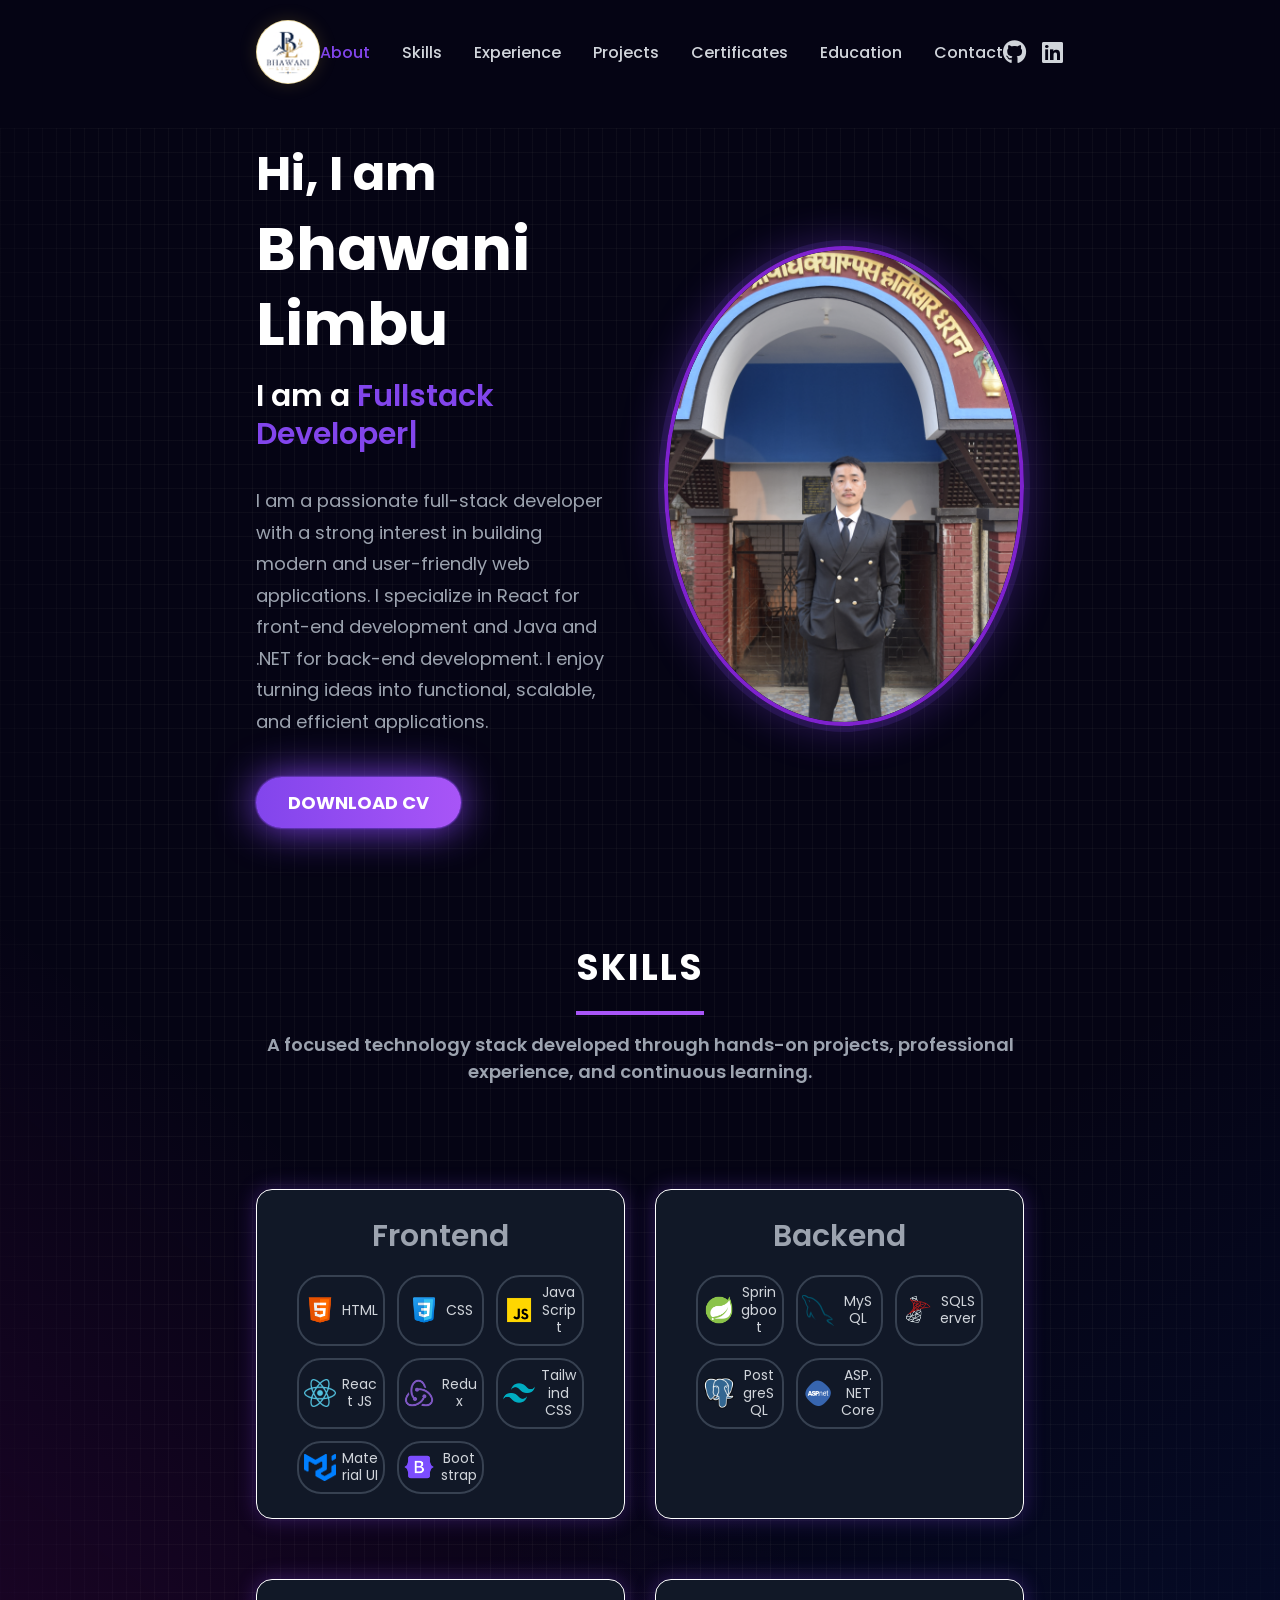
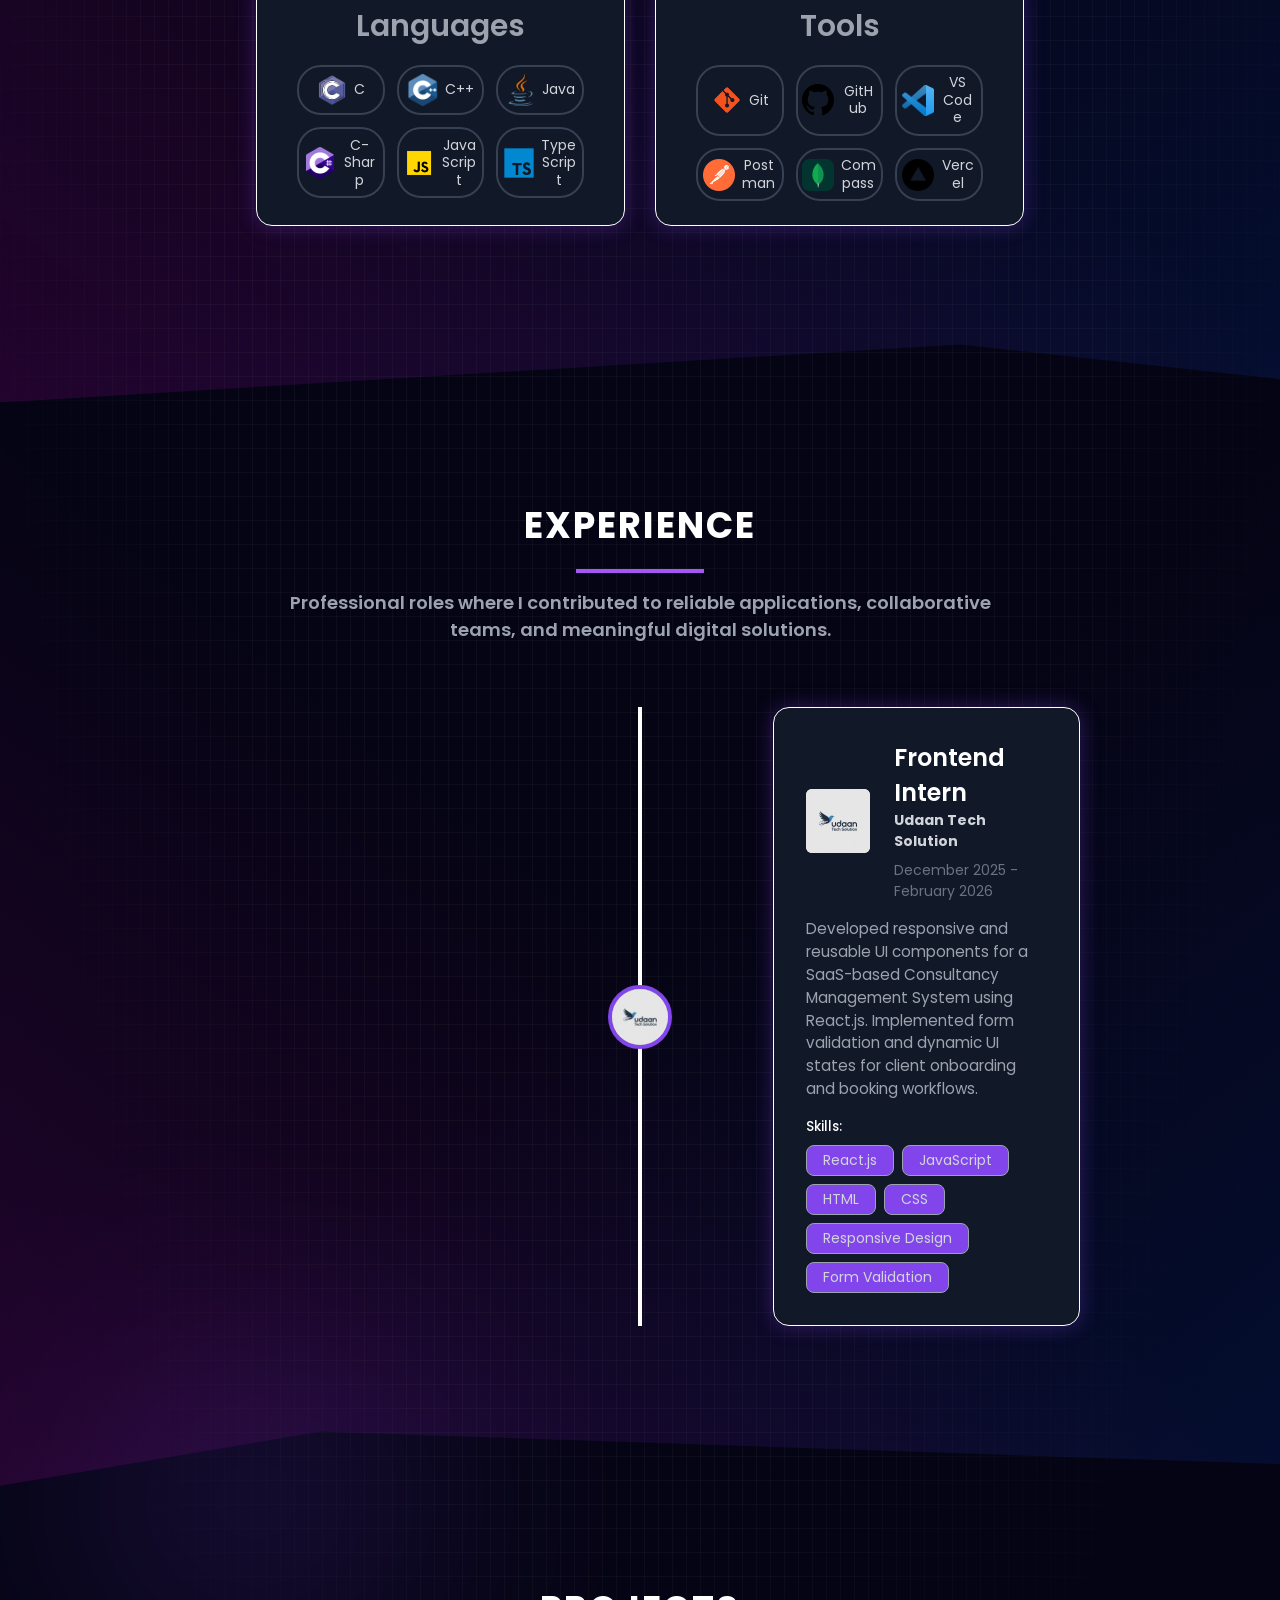
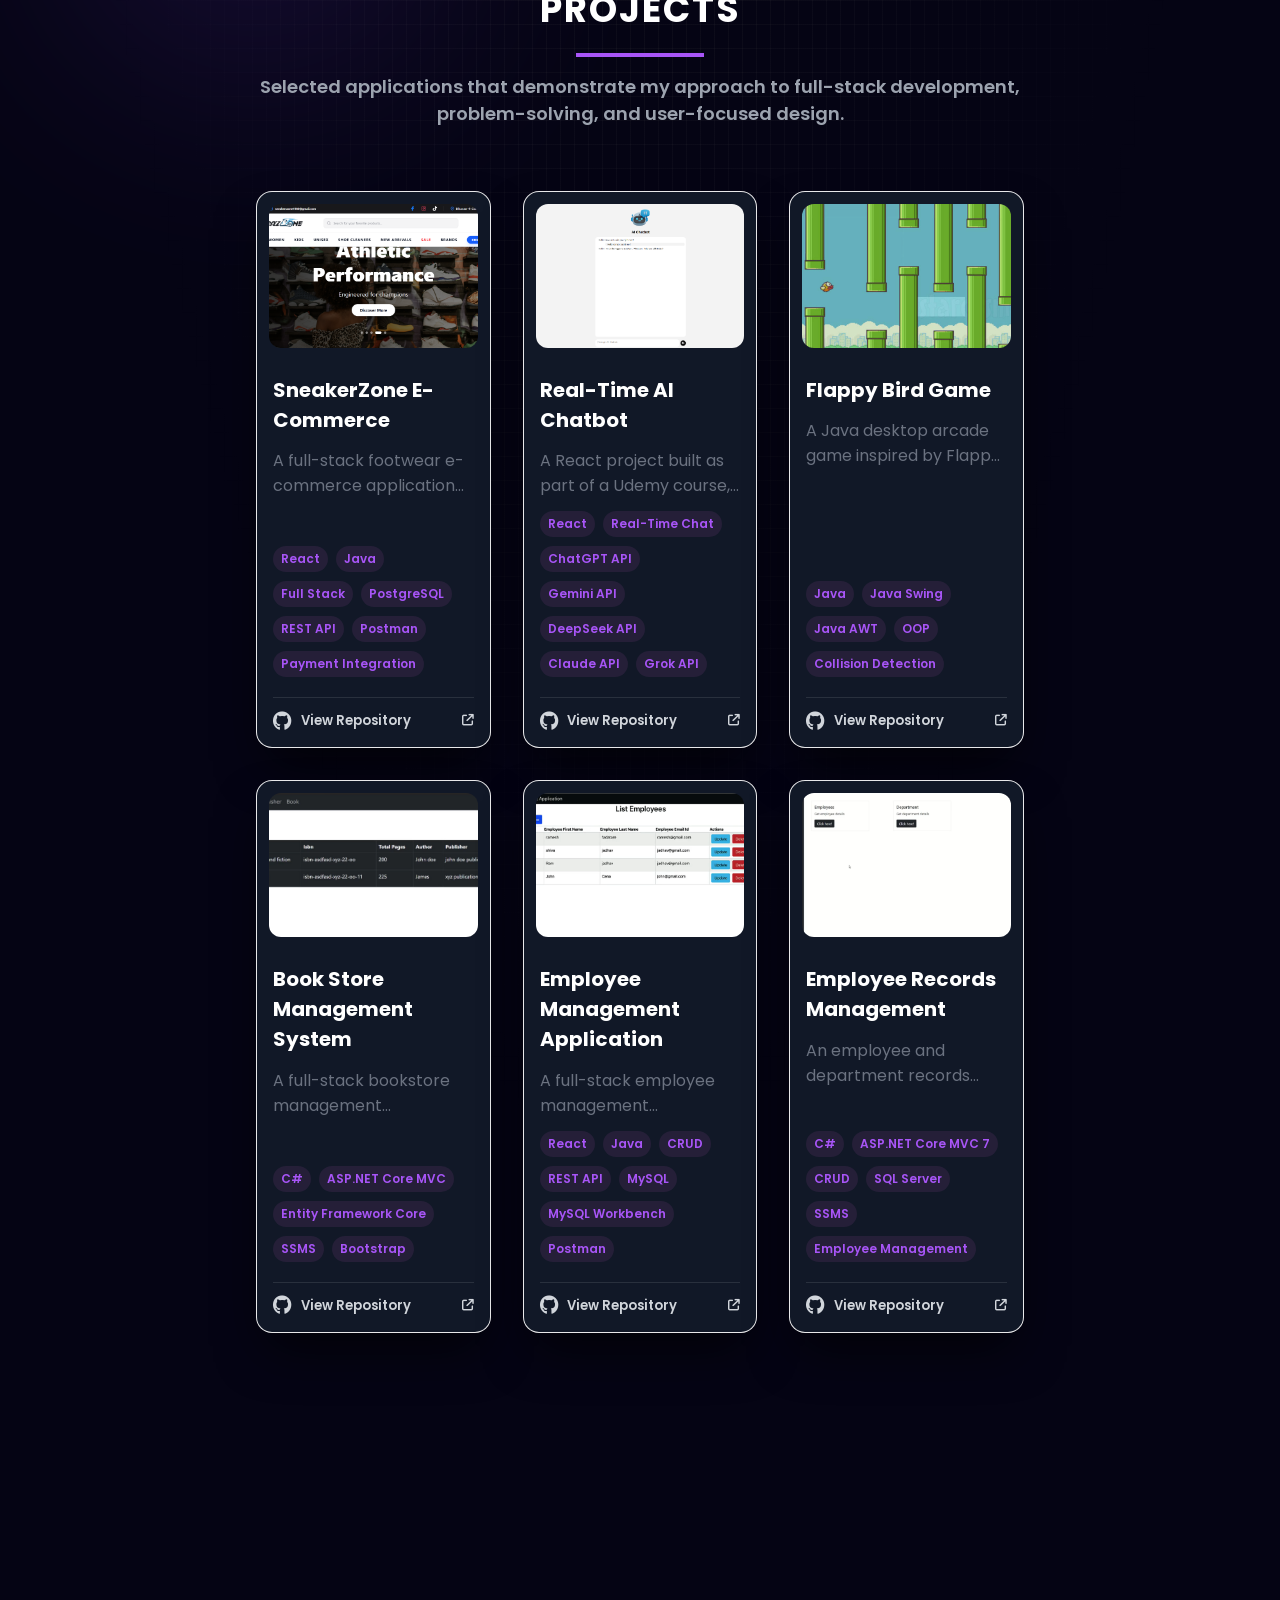
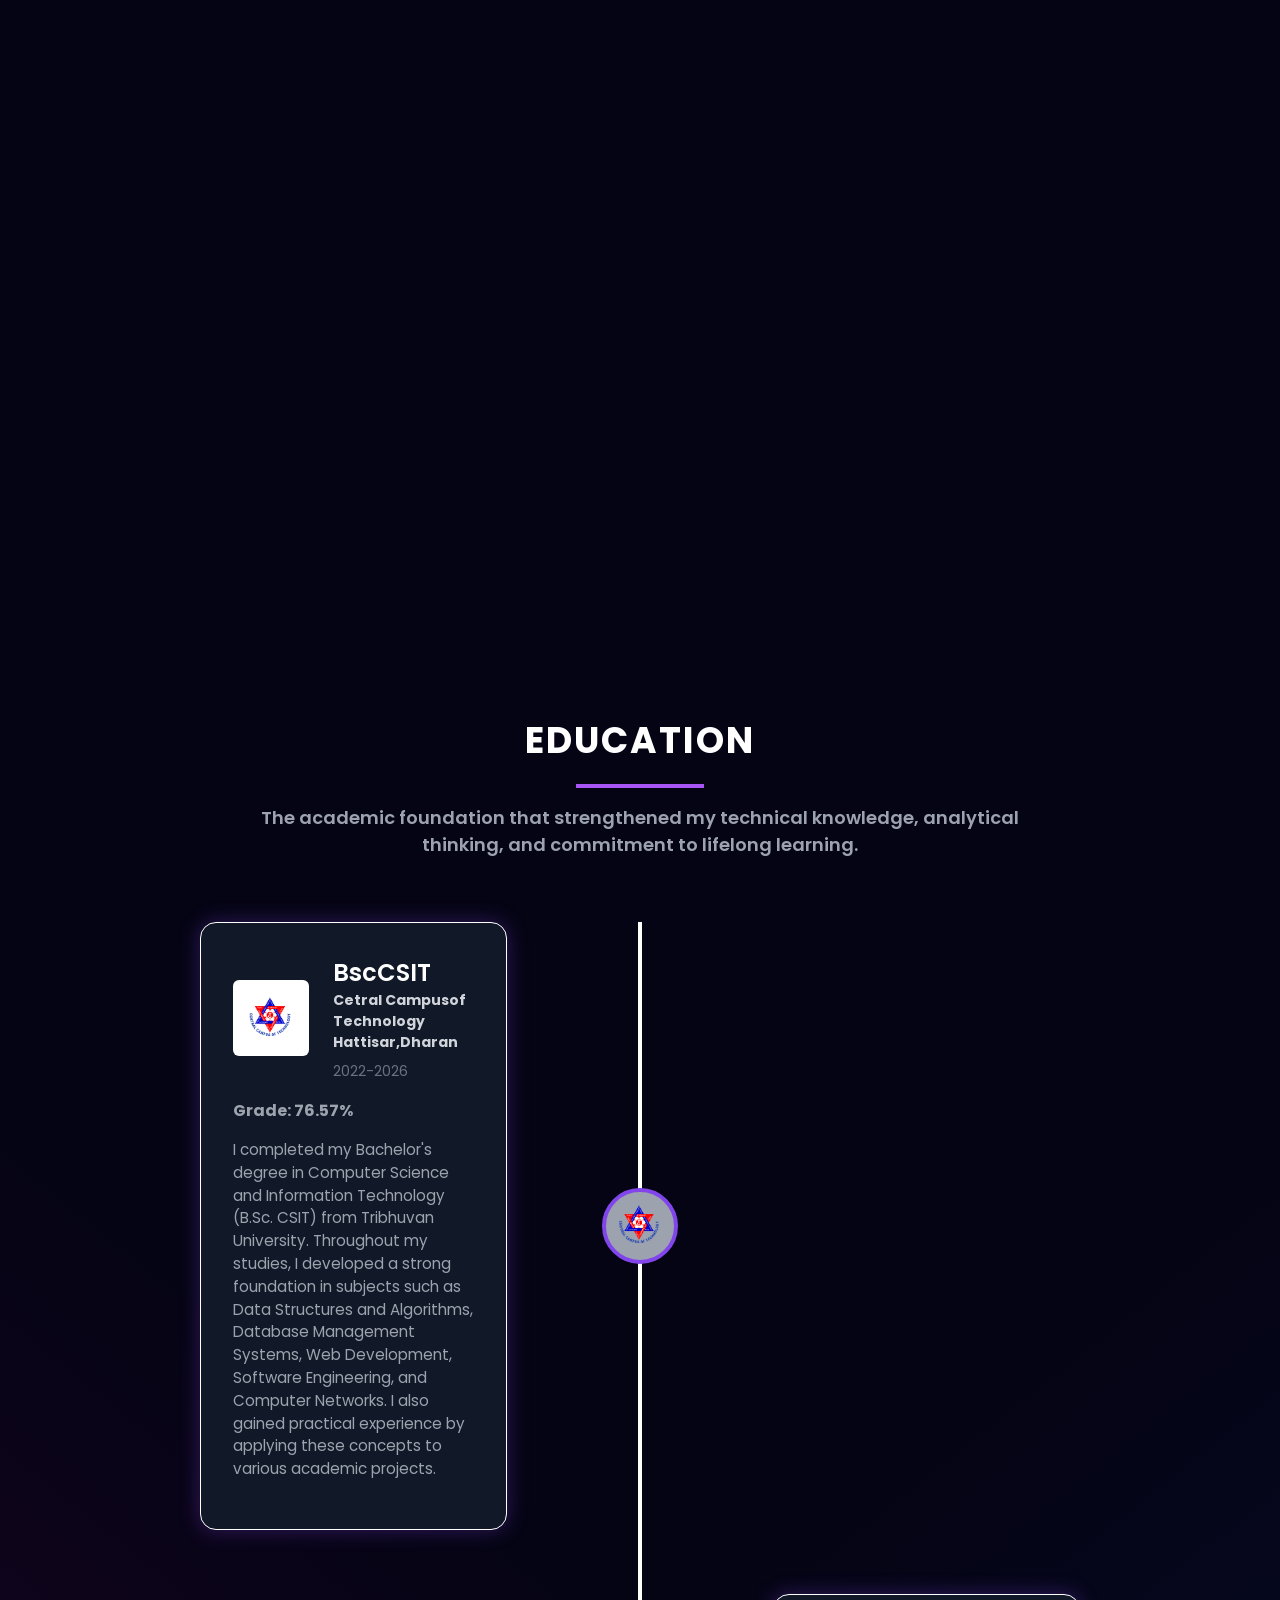
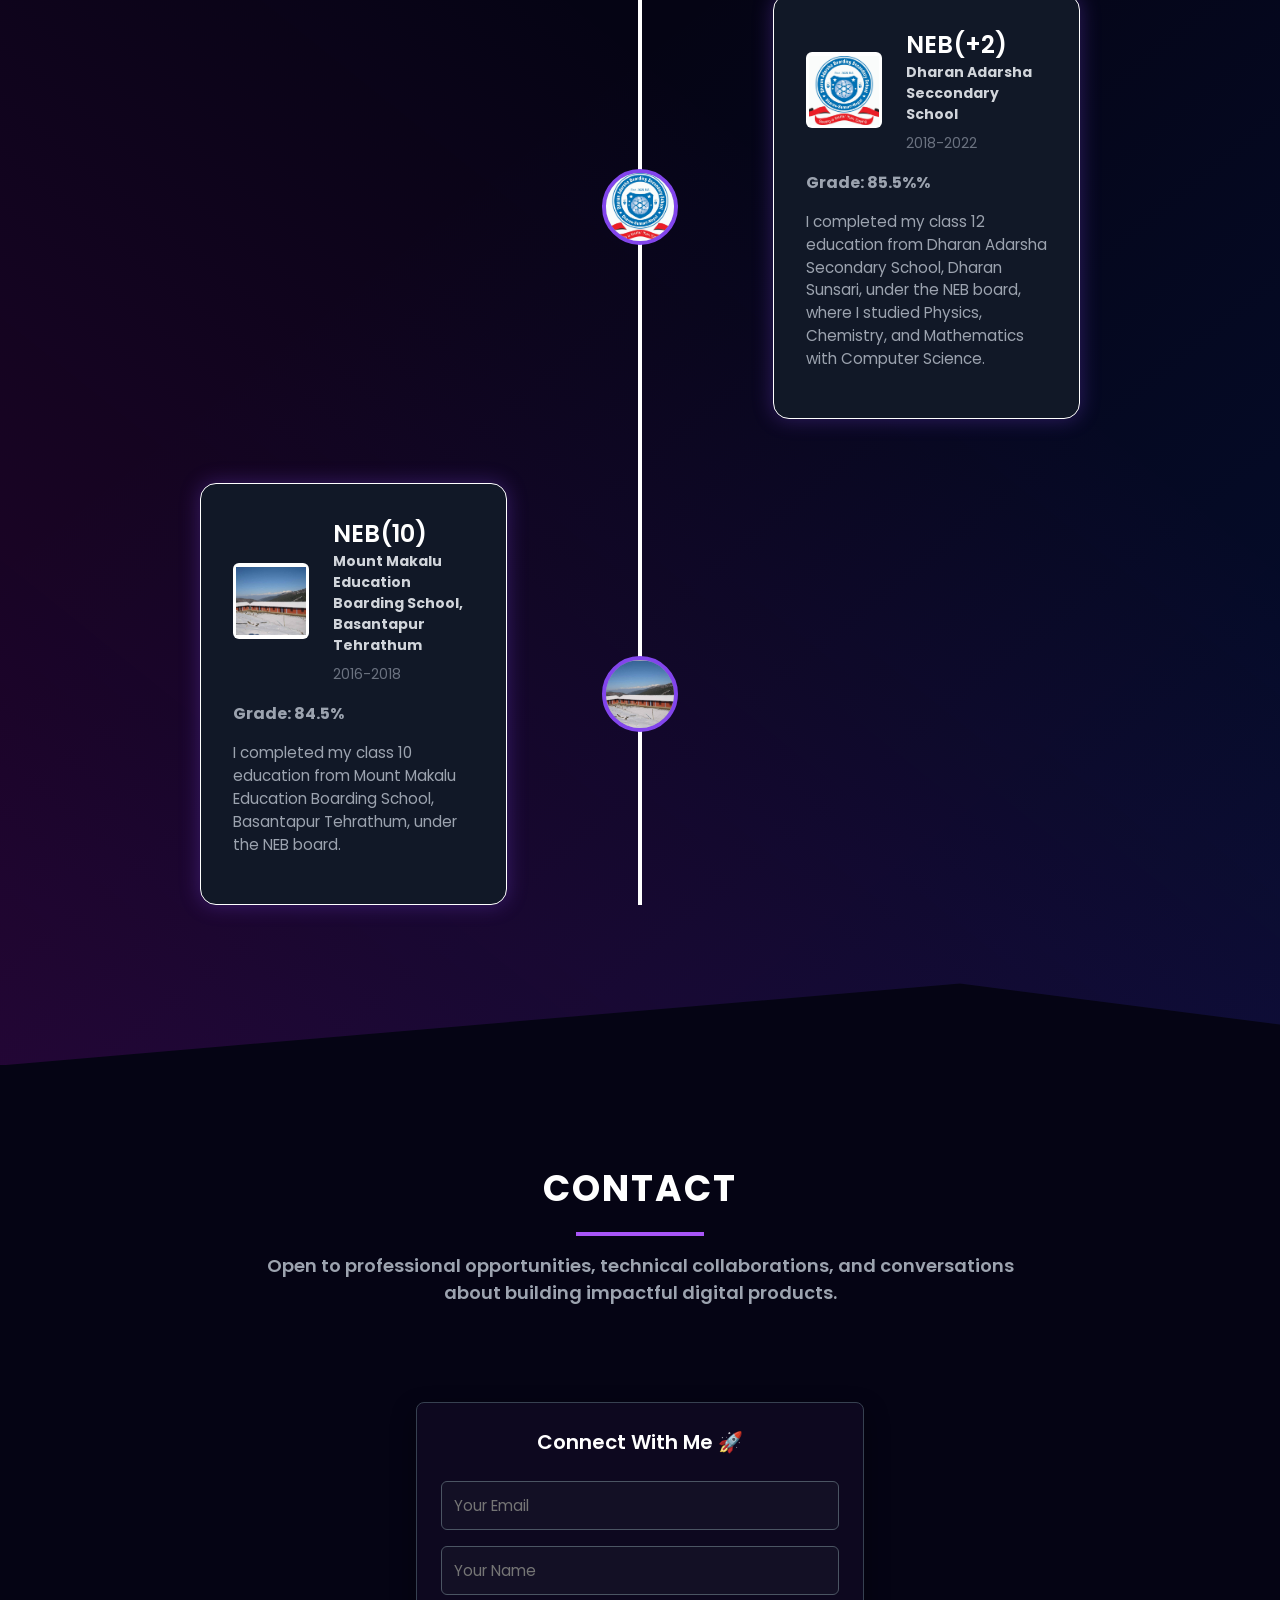
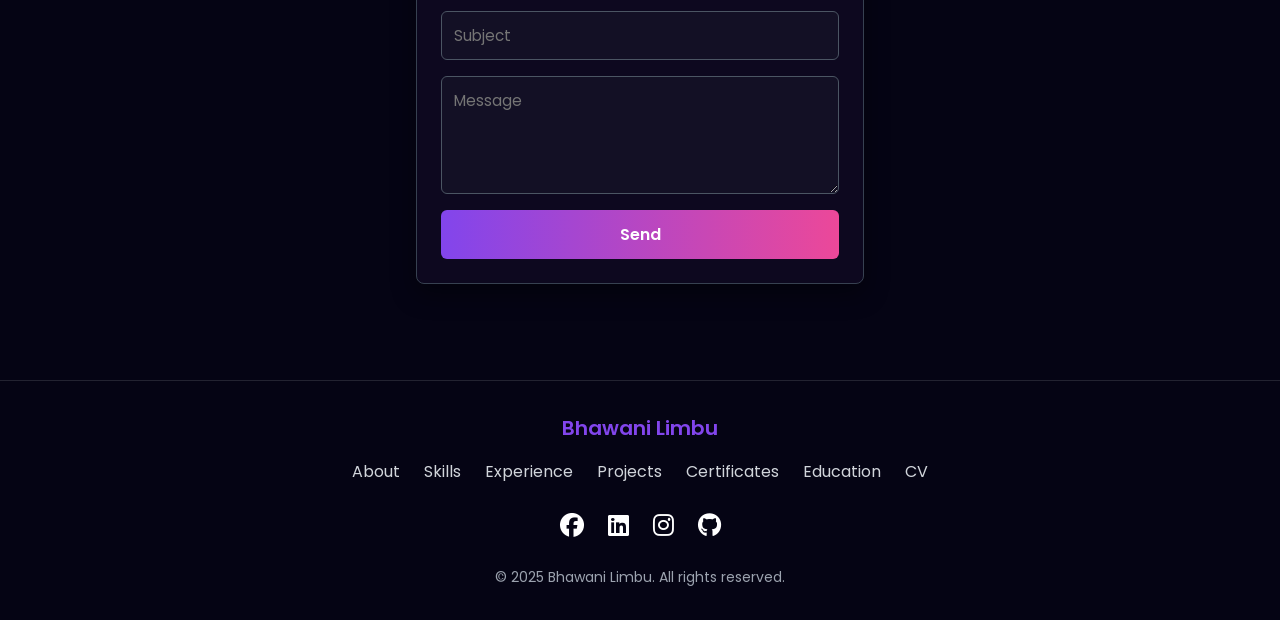
==== commit e1818d8c: "some texts enhanced" ====
--- a/index.html
+++ b/index.html
@@ -166,8 +166,8 @@
           <h2 class="section-title">SKILLS</h2>
           <div class="section-line"></div>
           <p class="section-subtitle">
-            A collection of my technical skills and expertise honed through
-            various projects and experiences
+            A focused technology stack developed through hands-on projects,
+            professional experience, and continuous learning.
           </p>
         </div>
 
@@ -355,8 +355,8 @@
           <h2 class="section-title">EXPERIENCE</h2>
           <div class="section-line"></div>
           <p class="section-subtitle">
-            A collection of my work experience and the roles I have taken in
-            various organizations
+            Professional roles where I contributed to reliable applications,
+            collaborative teams, and meaningful digital solutions.
           </p>
         </div>
 
@@ -371,8 +371,8 @@
           <h2 class="section-title">PROJECTS</h2>
           <div class="section-line"></div>
           <p class="section-subtitle">
-            A showcase of the projects I have worked on, highlighting my skills
-            and experience in various technologies
+            Selected applications that demonstrate my approach to full-stack
+            development, problem-solving, and user-focused design.
           </p>
         </div>
 
@@ -390,8 +390,8 @@
           <h2 class="section-title">CERTIFICATES</h2>
           <div class="section-line"></div>
           <p class="section-subtitle">
-            A collection of certifications I have earned, validating my
-            expertise and commitment to continuous learning
+            Professional credentials that reflect verified technical training
+            and an ongoing commitment to expanding my expertise.
           </p>
         </div>
 
@@ -551,8 +551,8 @@
           <h2 class="section-title">EDUCATION</h2>
           <div class="section-line"></div>
           <p class="section-subtitle">
-            My education has been a journey of learning and development. Here
-            are the details of my academic background
+            The academic foundation that strengthened my technical knowledge,
+            analytical thinking, and commitment to lifelong learning.
           </p>
         </div>
 
@@ -669,8 +669,8 @@
           <h2 class="section-title">CONTACT</h2>
           <div class="section-line"></div>
           <p class="section-subtitle">
-            I’d love to hear from you—reach out for any opportunities or
-            questions!
+            Open to professional opportunities, technical collaborations, and
+            conversations about building impactful digital products.
           </p>
         </div>
 
--- a/style.css
+++ b/style.css
@@ -1013,6 +1013,33 @@
   margin-bottom: 0.25rem;
 }
 
+.project-github-link {
+  display: flex;
+  align-items: center;
+  gap: 0.55rem;
+  margin-top: 0.5rem;
+  padding-top: 0.8rem;
+  border-top: 1px solid rgba(255, 255, 255, 0.1);
+  color: var(--text-gray-light);
+  font-size: 0.82rem;
+  font-weight: 600;
+  text-decoration: none;
+  transition: color 0.25s ease;
+}
+
+.project-github-link .fa-github {
+  font-size: 1.2rem;
+}
+
+.project-link-arrow {
+  margin-left: auto;
+  font-size: 0.72rem;
+}
+
+.project-github-link:hover {
+  color: #a855f7;
+}
+
 /* inline-block bg-[#251f38] text-xs font-semibold text-purple-500 rounded-full px-2 py-1 mr-2 mb-2 */
 .project-tag {
   display: inline-block;
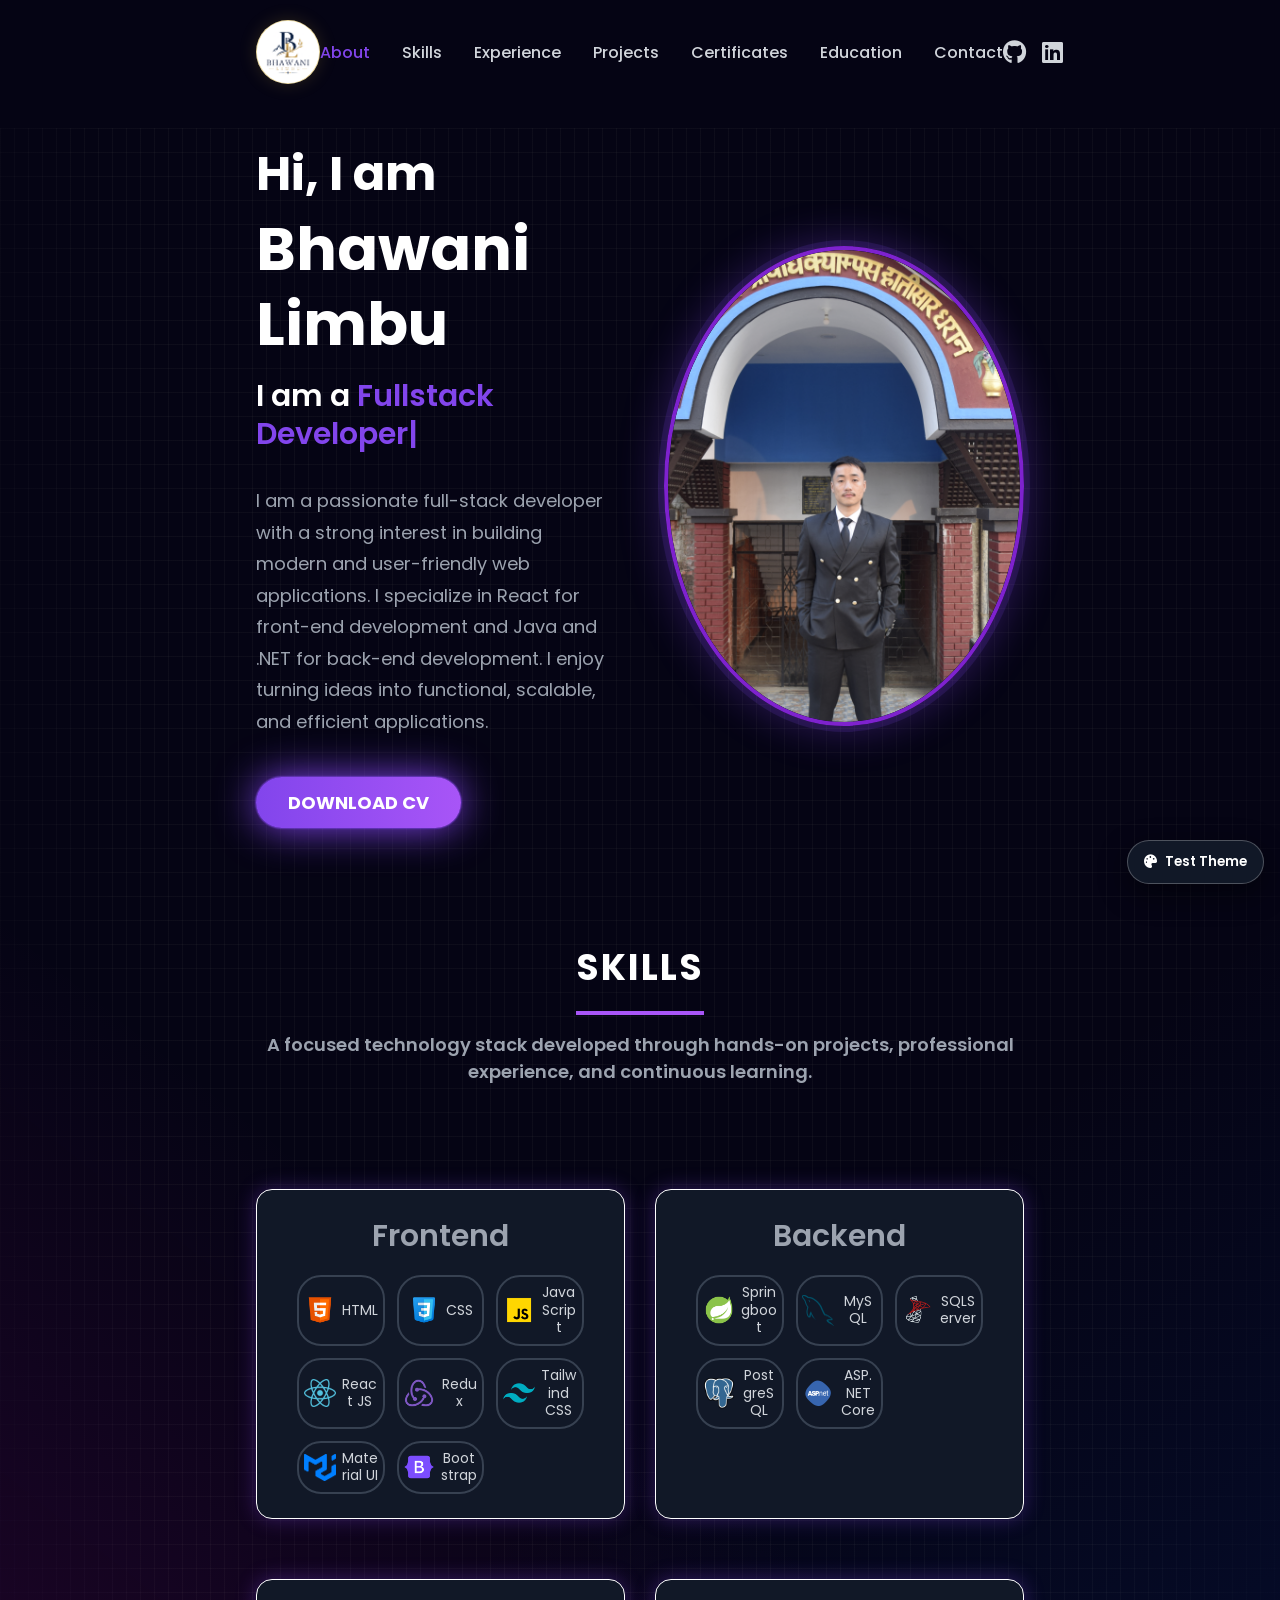
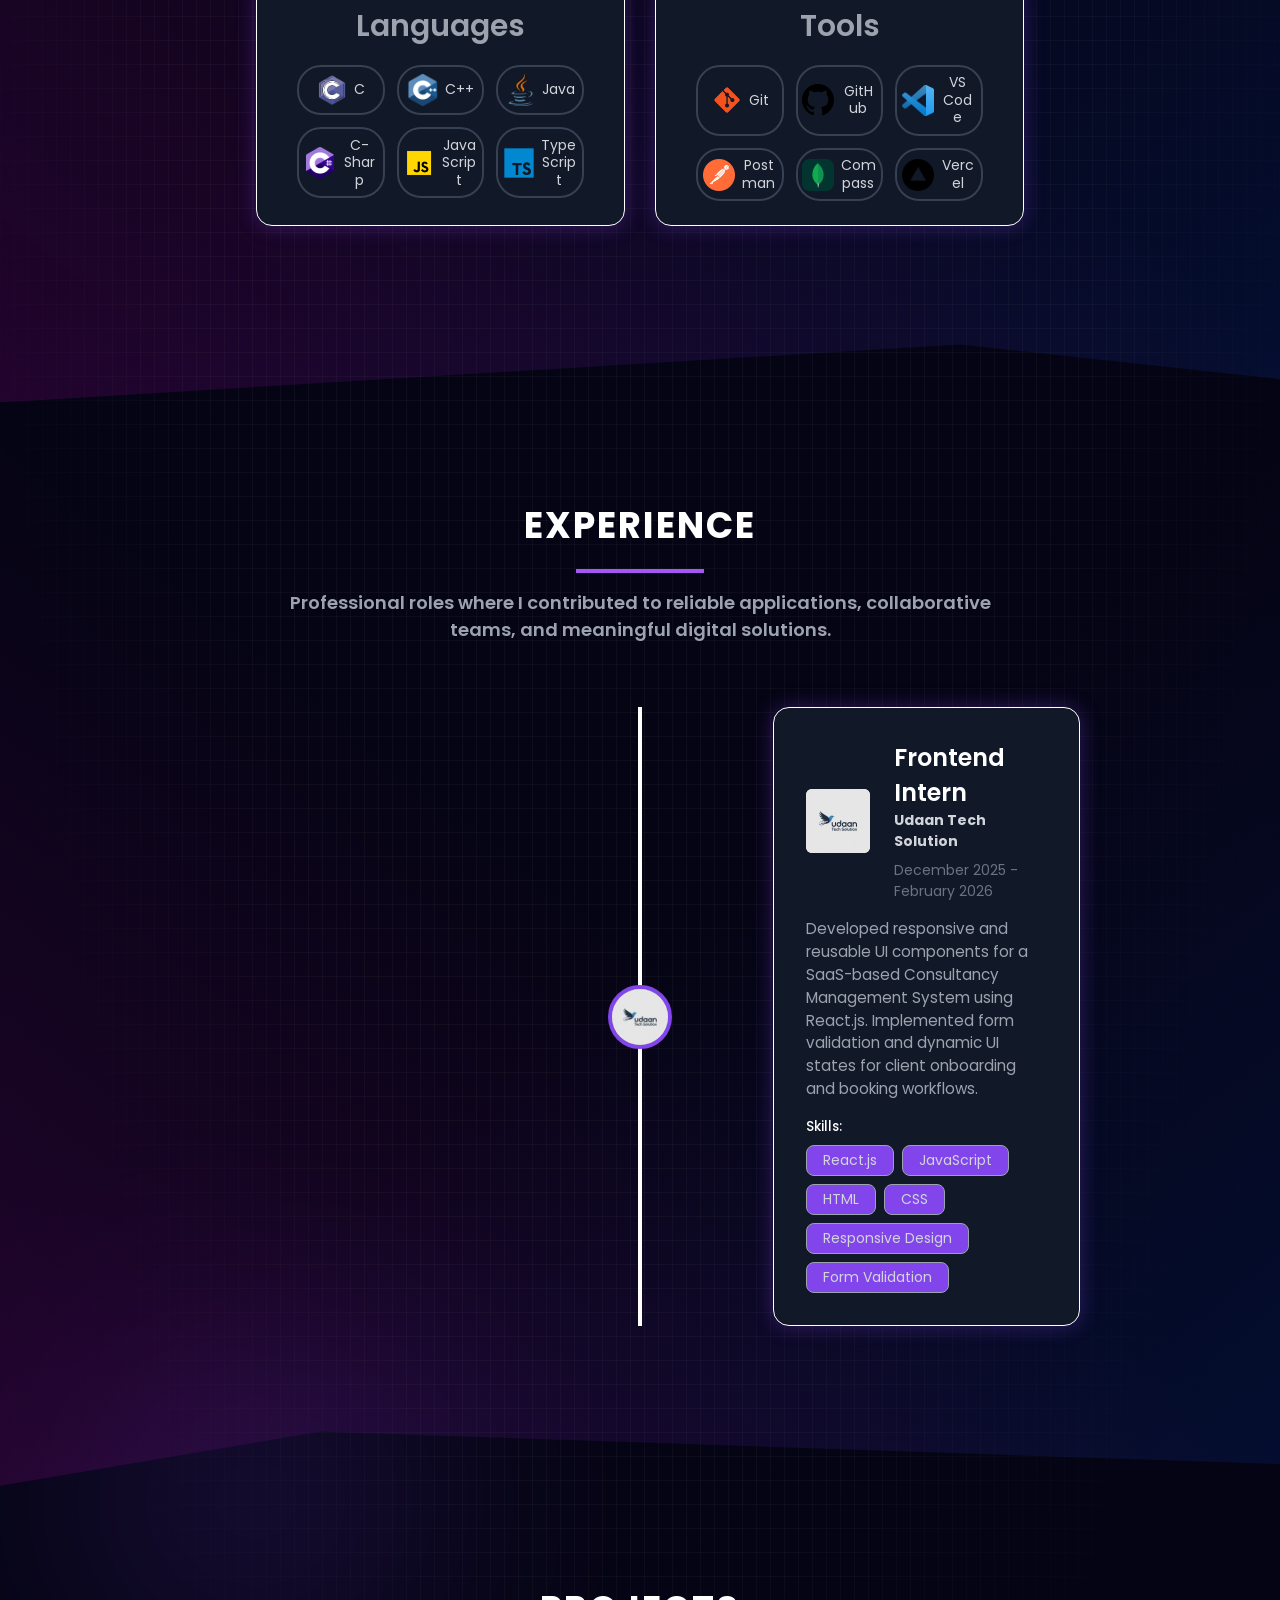
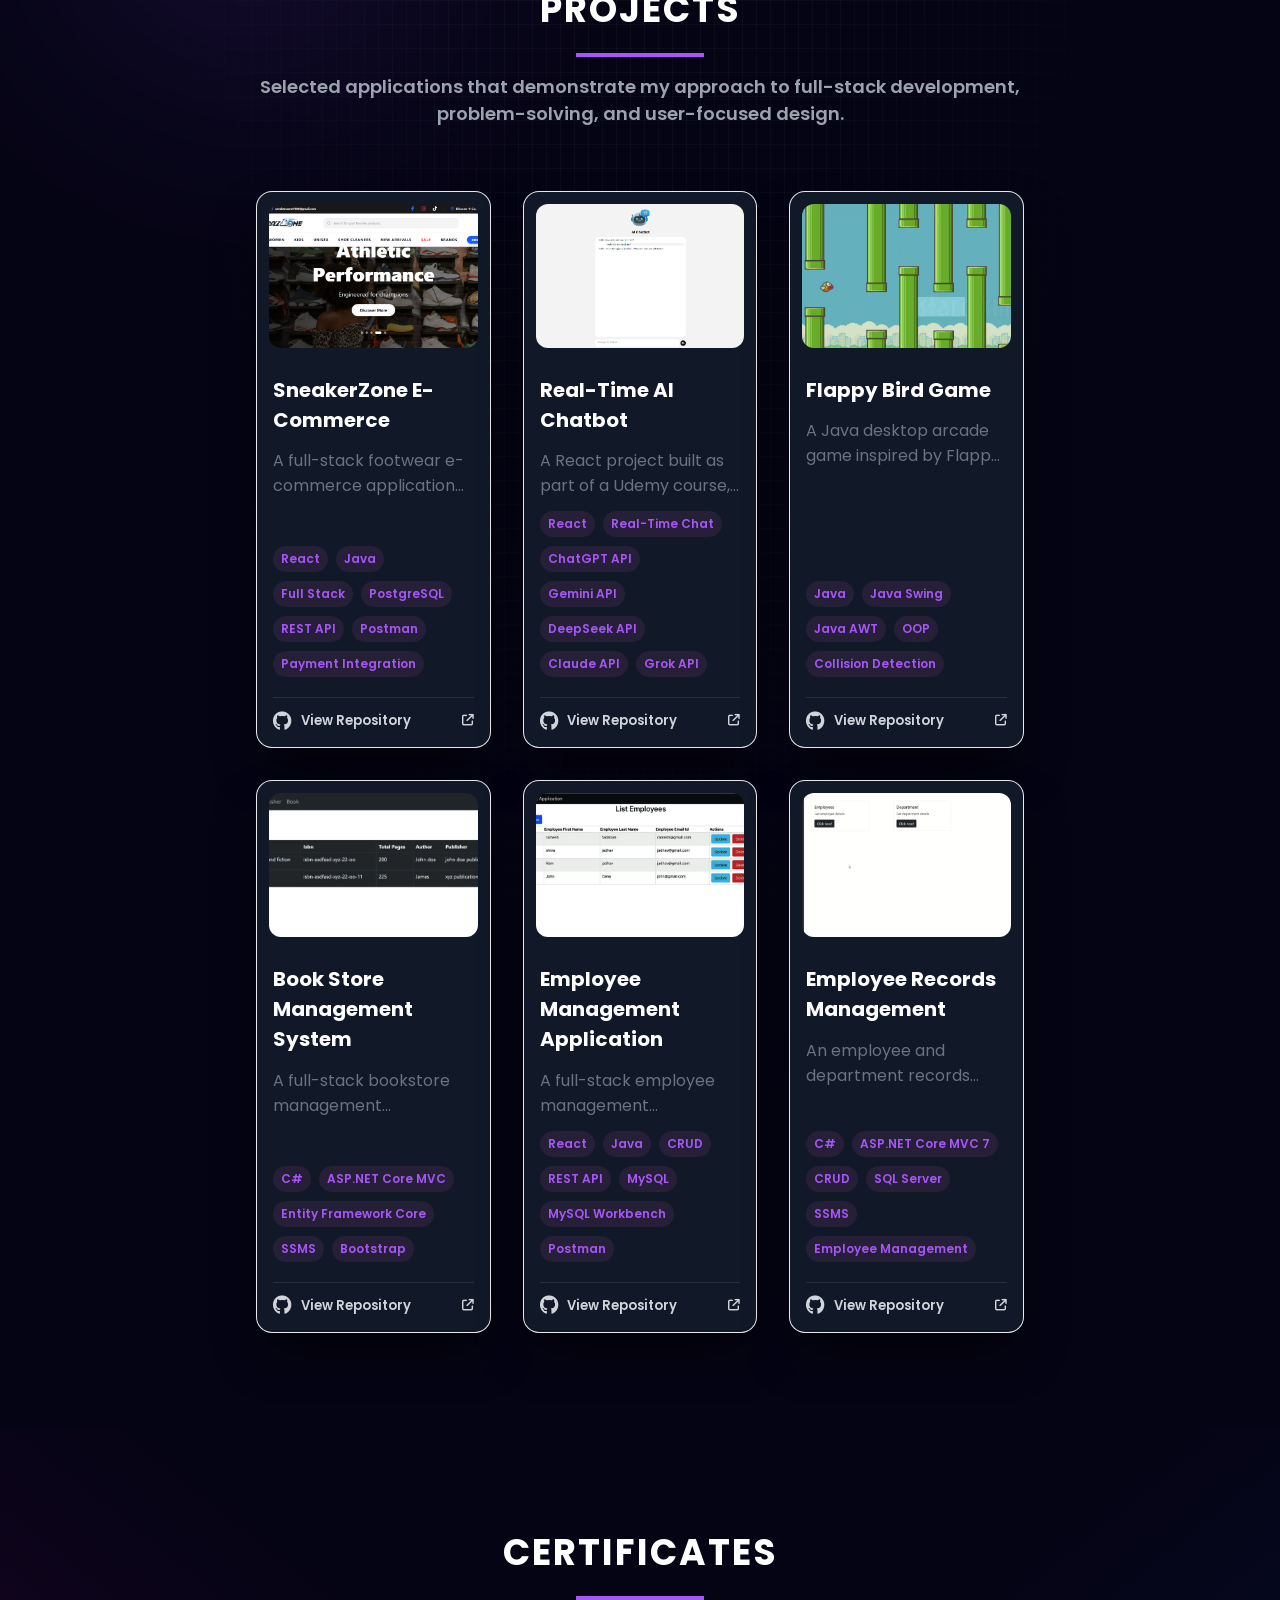
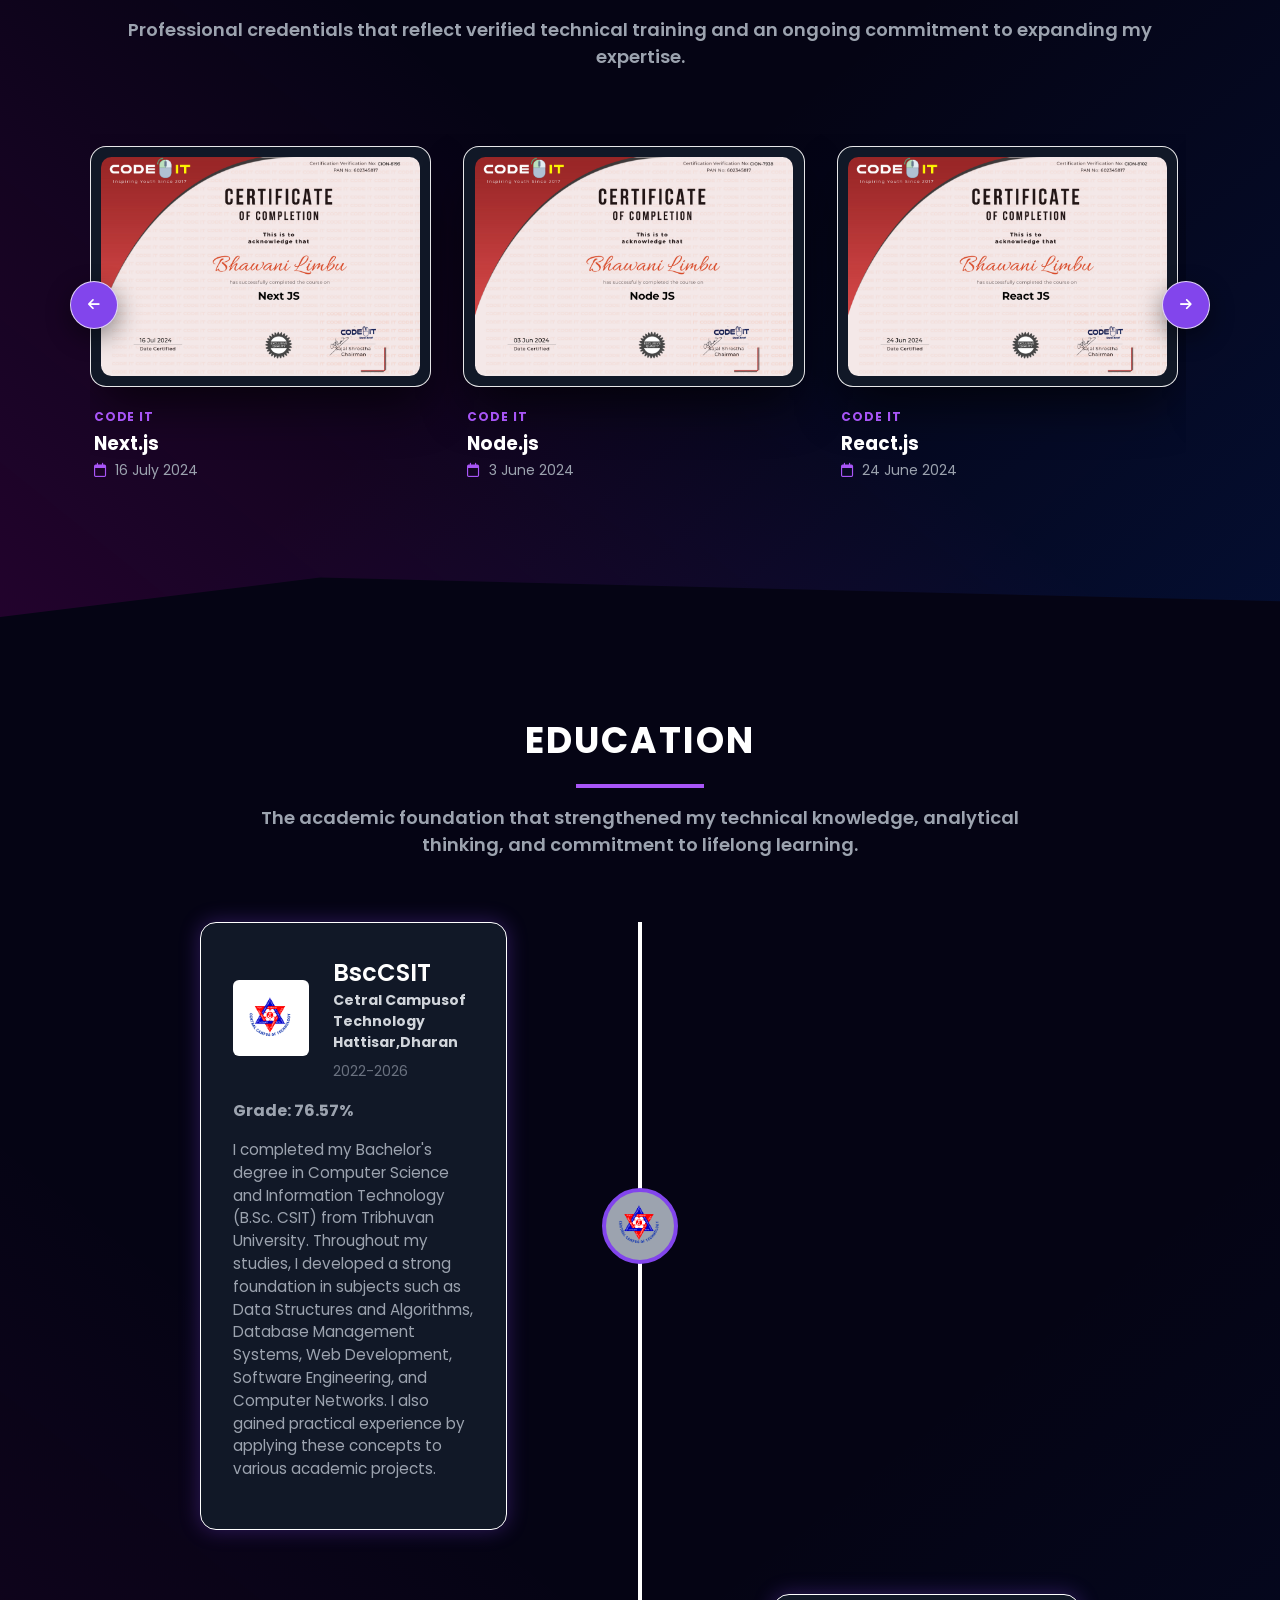
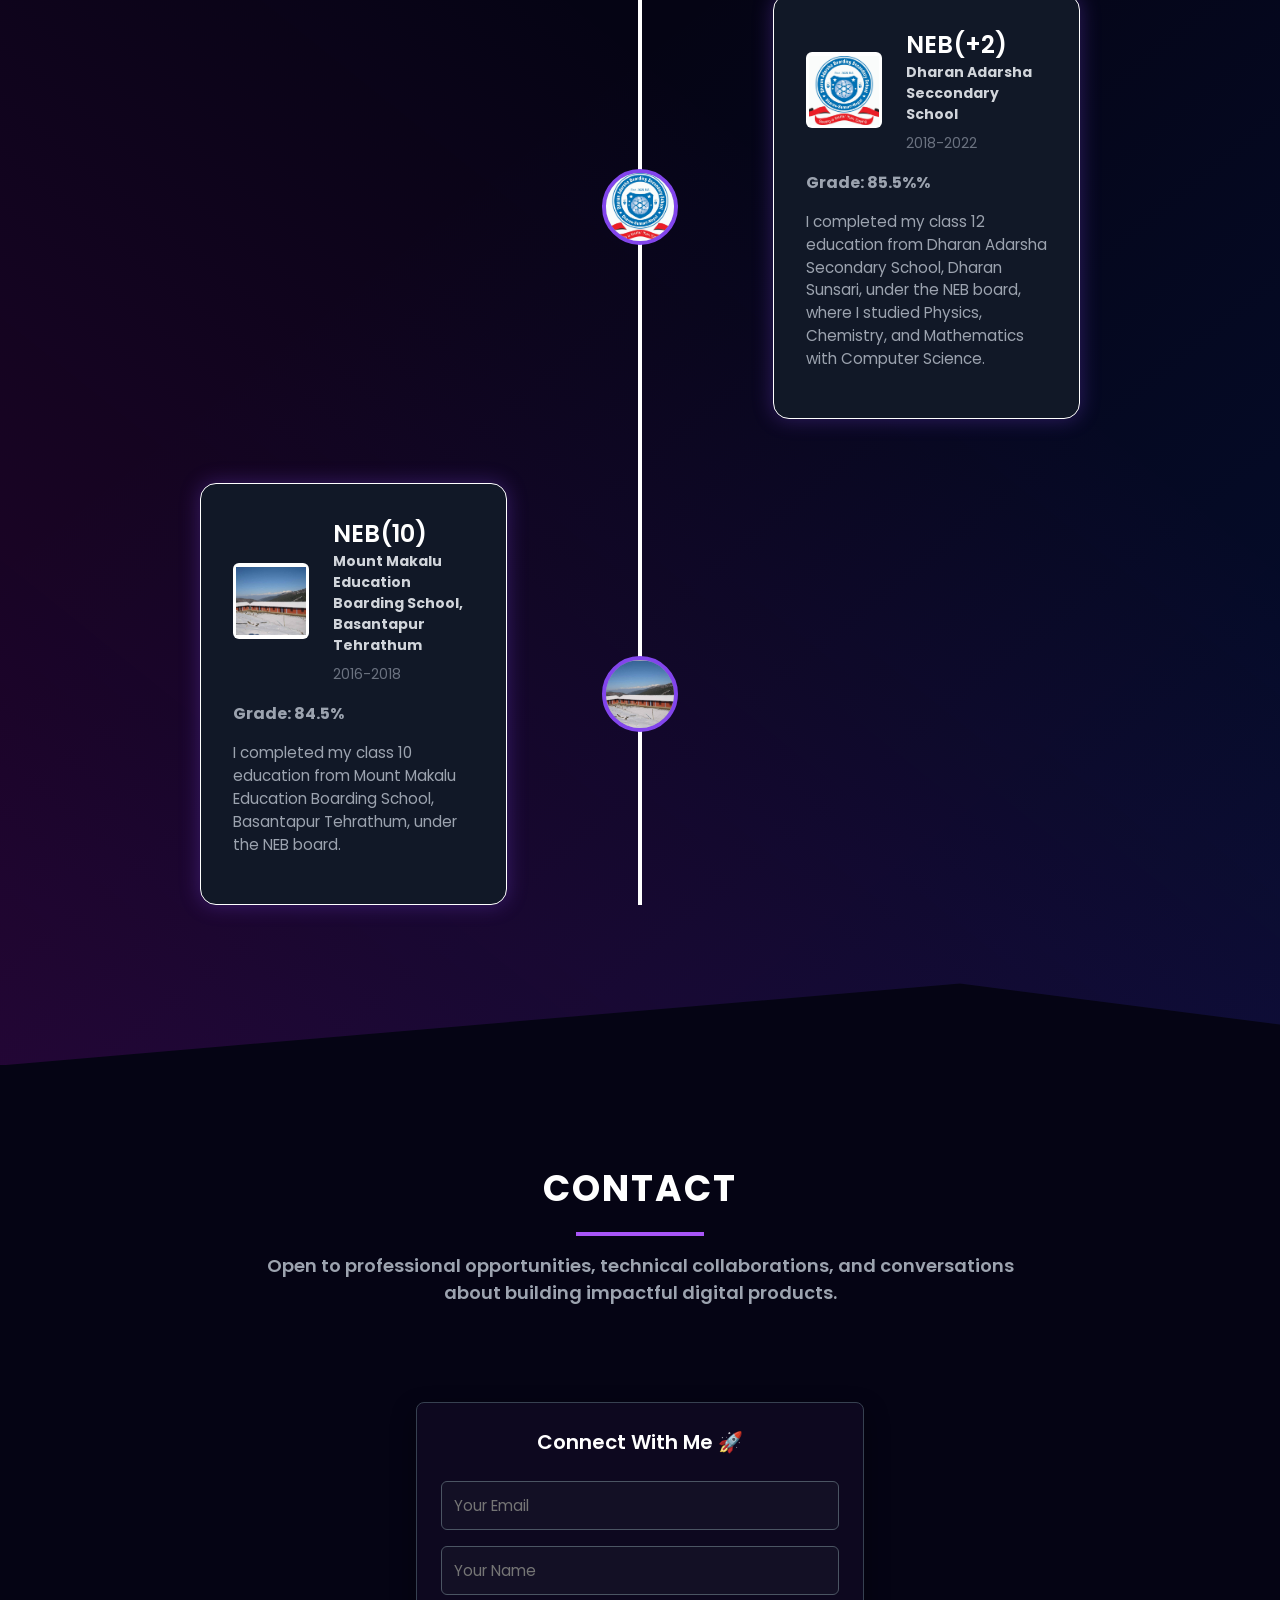
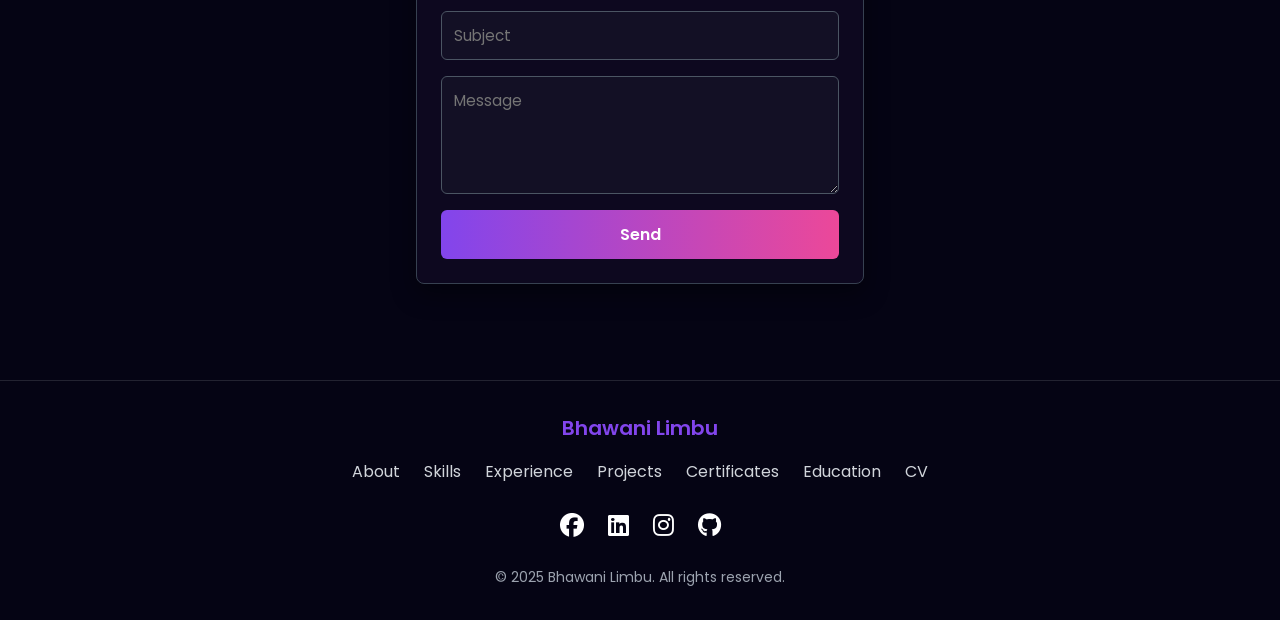
==== commit b02af3a2: "some changes" ====
--- a/index.html
+++ b/index.html
@@ -31,6 +31,19 @@
   </head>
 
   <body>
+    <!-- Temporary Theme Previewer: select Original to restore this design -->
+    <div class="theme-tester" id="theme-tester">
+      <button type="button" class="theme-tester-toggle" aria-expanded="false" aria-controls="theme-options">
+        <i class="fa-solid fa-palette"></i><span>Test Theme</span>
+      </button>
+      <div class="theme-options" id="theme-options">
+        <button type="button" class="theme-option active" data-theme-name="original"><span class="theme-swatch theme-swatch-original"></span>Original</button>
+        <button type="button" class="theme-option" data-theme-name="ocean"><span class="theme-swatch theme-swatch-ocean"></span>Ocean</button>
+        <button type="button" class="theme-option" data-theme-name="emerald"><span class="theme-swatch theme-swatch-emerald"></span>Emerald</button>
+        <button type="button" class="theme-option" data-theme-name="sunset"><span class="theme-swatch theme-swatch-sunset"></span>Sunset</button>
+      </div>
+    </div>
+
     <!-- Background Decorative Grid Overlay -->
     <div class="grid-overlay"></div>
 
--- a/style.css
+++ b/style.css
@@ -20,6 +20,94 @@
   --btn-gradient: linear-gradient(90deg, #8245ec, #a855f7);
 }
 
+body[data-theme="ocean"] {
+  --bg-dark: #04111f;
+  --section-surface: #071b2d;
+  --section-surface-alt: #09243a;
+  --card-surface: #0b2134;
+  --primary: #0ea5e9;
+  --primary-glow: rgba(14, 165, 233, 0.3);
+  --primary-glow-heavy: rgba(14, 165, 233, 0.5);
+  --skills-gradient: linear-gradient(38deg, rgba(14, 165, 233, 0.17), transparent 55%), linear-gradient(145deg, transparent 45%, rgba(6, 182, 212, 0.14));
+  --btn-gradient: linear-gradient(90deg, #0284c7, #06b6d4);
+}
+
+body[data-theme="emerald"] {
+  --bg-dark: #06140f;
+  --section-surface: #0a2118;
+  --section-surface-alt: #0d2b20;
+  --card-surface: #0e261d;
+  --primary: #10b981;
+  --primary-glow: rgba(16, 185, 129, 0.3);
+  --primary-glow-heavy: rgba(16, 185, 129, 0.5);
+  --skills-gradient: linear-gradient(38deg, rgba(16, 185, 129, 0.16), transparent 55%), linear-gradient(145deg, transparent 45%, rgba(52, 211, 153, 0.12));
+  --btn-gradient: linear-gradient(90deg, #059669, #34d399);
+}
+
+body[data-theme="sunset"] {
+  --bg-dark: #170b12;
+  --section-surface: #27101a;
+  --section-surface-alt: #321522;
+  --card-surface: #2b1520;
+  --primary: #f97316;
+  --primary-glow: rgba(249, 115, 22, 0.3);
+  --primary-glow-heavy: rgba(249, 115, 22, 0.5);
+  --skills-gradient: linear-gradient(38deg, rgba(244, 63, 94, 0.15), transparent 55%), linear-gradient(145deg, transparent 45%, rgba(249, 115, 22, 0.14));
+  --btn-gradient: linear-gradient(90deg, #e11d48, #f97316);
+}
+
+body[data-theme] .section-line,
+body[data-theme] .timeline-skill-badge,
+body[data-theme] .certificates-nav,
+body[data-theme] .cv-icon-download {
+  background: var(--primary);
+}
+
+body[data-theme] .project-tag,
+body[data-theme] .cert-tag,
+body[data-theme] .cert-issuer,
+body[data-theme] .project-github-link:hover {
+  color: var(--primary);
+}
+
+/* Full-section theme previews */
+body[data-theme] {
+  background-color: var(--bg-dark);
+}
+
+body[data-theme] #about {
+  background: radial-gradient(circle at 80% 30%, var(--primary-glow), transparent 32%), var(--bg-dark);
+}
+
+body[data-theme] #skills,
+body[data-theme] #certificates {
+  background: var(--skills-gradient), var(--section-surface);
+}
+
+body[data-theme] #experience,
+body[data-theme] #education {
+  background: linear-gradient(145deg, var(--section-surface-alt), var(--bg-dark));
+}
+
+body[data-theme] #work,
+body[data-theme] #contact {
+  background: linear-gradient(180deg, var(--bg-dark), var(--section-surface), var(--bg-dark));
+}
+
+body[data-theme] .project-card,
+body[data-theme] .cert-card,
+body[data-theme] .skills-category-card,
+body[data-theme] .timeline-card,
+body[data-theme] .contact-card,
+body[data-theme] .modal-card {
+  background-color: var(--card-surface);
+}
+
+body[data-theme] header,
+body[data-theme] footer {
+  background-color: color-mix(in srgb, var(--bg-dark) 92%, var(--primary) 8%);
+}
+
 /* Reset and Global Styles */
 * {
   box-sizing: border-box;
@@ -39,6 +127,84 @@
   overflow-x: hidden;
   position: relative;
   min-height: 100vh;
+}
+
+/* Temporary live theme tester */
+.theme-tester {
+  position: fixed;
+  right: 1rem;
+  bottom: 1rem;
+  z-index: 1000;
+}
+
+.theme-tester-toggle {
+  display: inline-flex;
+  align-items: center;
+  gap: 0.5rem;
+  padding: 0.7rem 1rem;
+  border: 1px solid rgba(255, 255, 255, 0.25);
+  border-radius: 999px;
+  background: #111827;
+  color: #ffffff;
+  font-weight: 600;
+  cursor: pointer;
+  box-shadow: 0 10px 30px rgba(0, 0, 0, 0.45);
+}
+
+.theme-options {
+  position: absolute;
+  right: 0;
+  bottom: calc(100% + 0.65rem);
+  display: none;
+  width: 11rem;
+  padding: 0.5rem;
+  border: 1px solid rgba(255, 255, 255, 0.16);
+  border-radius: 0.8rem;
+  background: #111827;
+  box-shadow: 0 16px 35px rgba(0, 0, 0, 0.5);
+}
+
+.theme-tester.open .theme-options {
+  display: grid;
+  gap: 0.25rem;
+}
+
+.theme-option {
+  display: flex;
+  align-items: center;
+  gap: 0.6rem;
+  width: 100%;
+  padding: 0.55rem;
+  border: 0;
+  border-radius: 0.5rem;
+  background: transparent;
+  color: #d1d5db;
+  text-align: left;
+  cursor: pointer;
+}
+
+.theme-option:hover,
+.theme-option.active {
+  background: #251f38;
+  color: #ffffff;
+}
+
+.theme-swatch {
+  width: 1rem;
+  height: 1rem;
+  border-radius: 50%;
+  box-shadow: 0 0 0 2px rgba(255, 255, 255, 0.2);
+}
+
+.theme-swatch-original { background: #8245ec; }
+.theme-swatch-ocean { background: #0ea5e9; }
+.theme-swatch-emerald { background: #10b981; }
+.theme-swatch-sunset { background: #f97316; }
+
+@media (max-width: 480px) {
+  .theme-tester-toggle span {
+    display: none;
+  }
 }
 
 /* Grid Background Overlay */
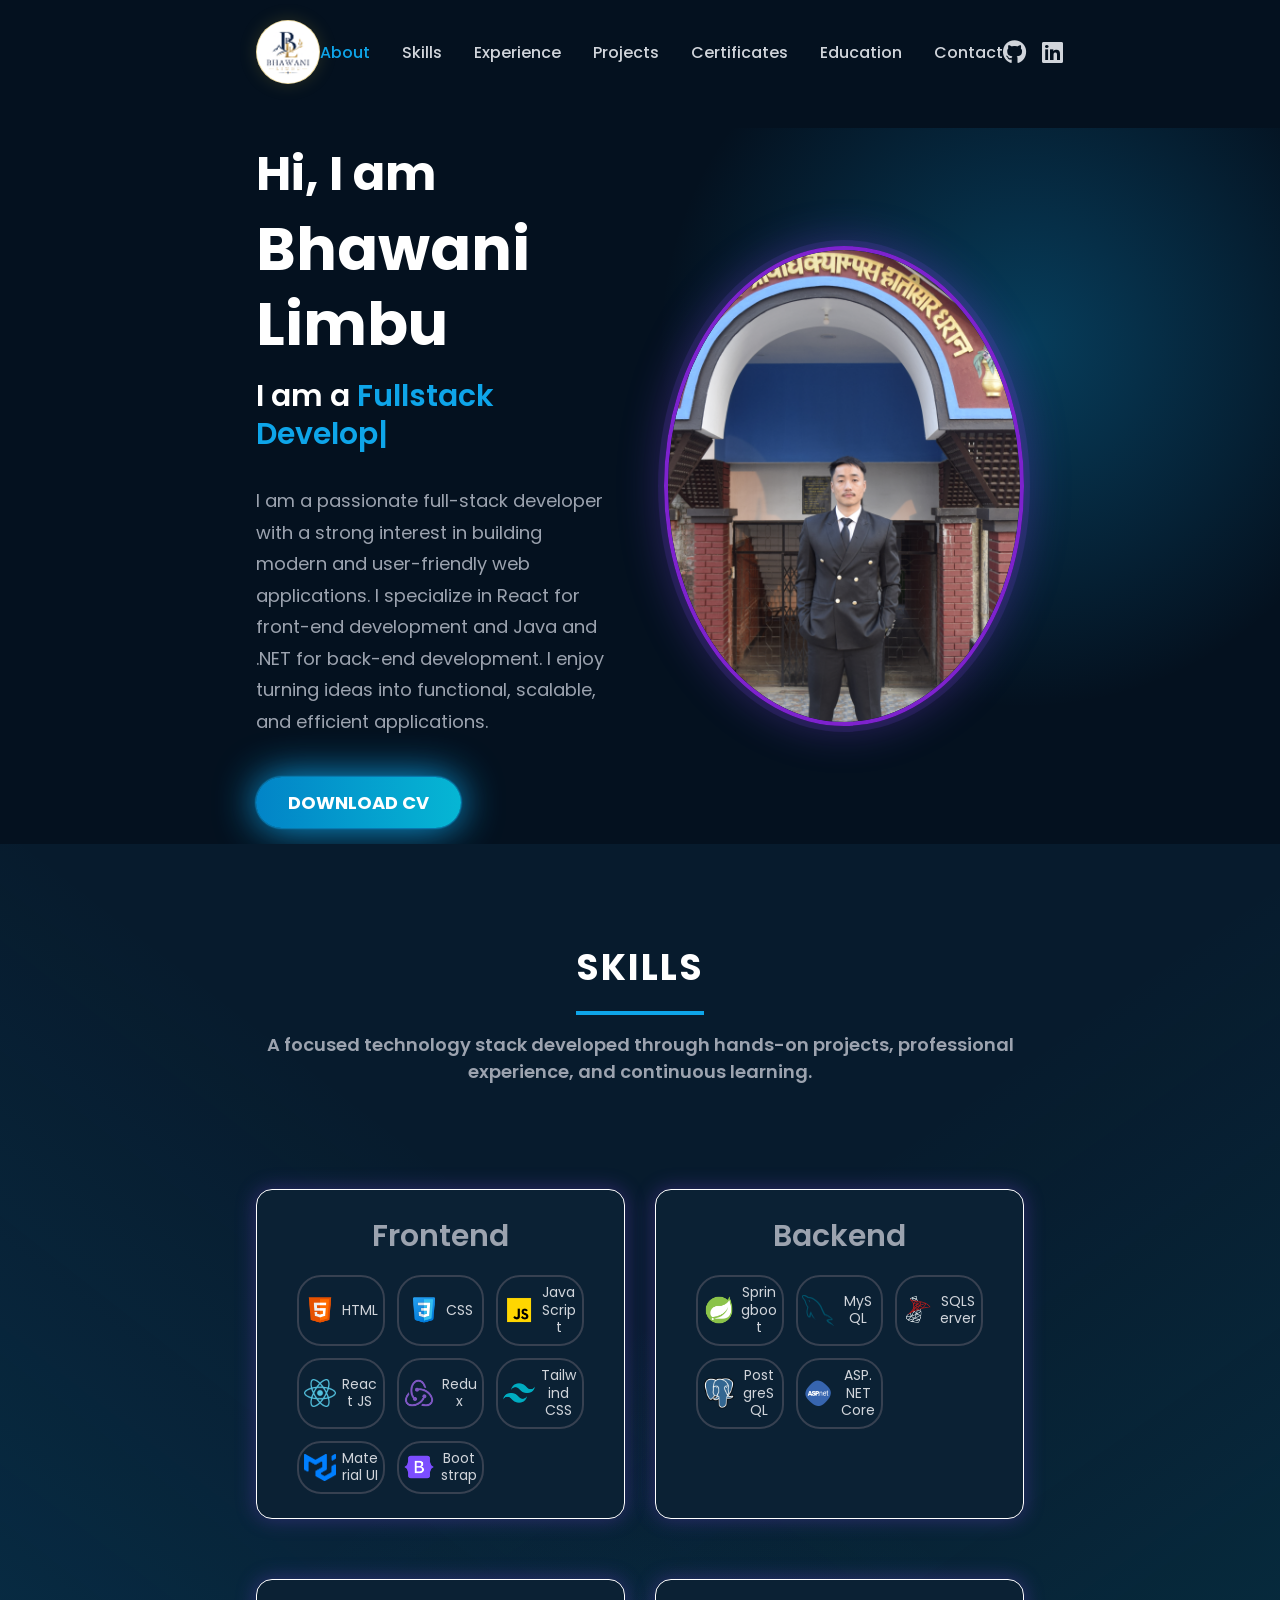
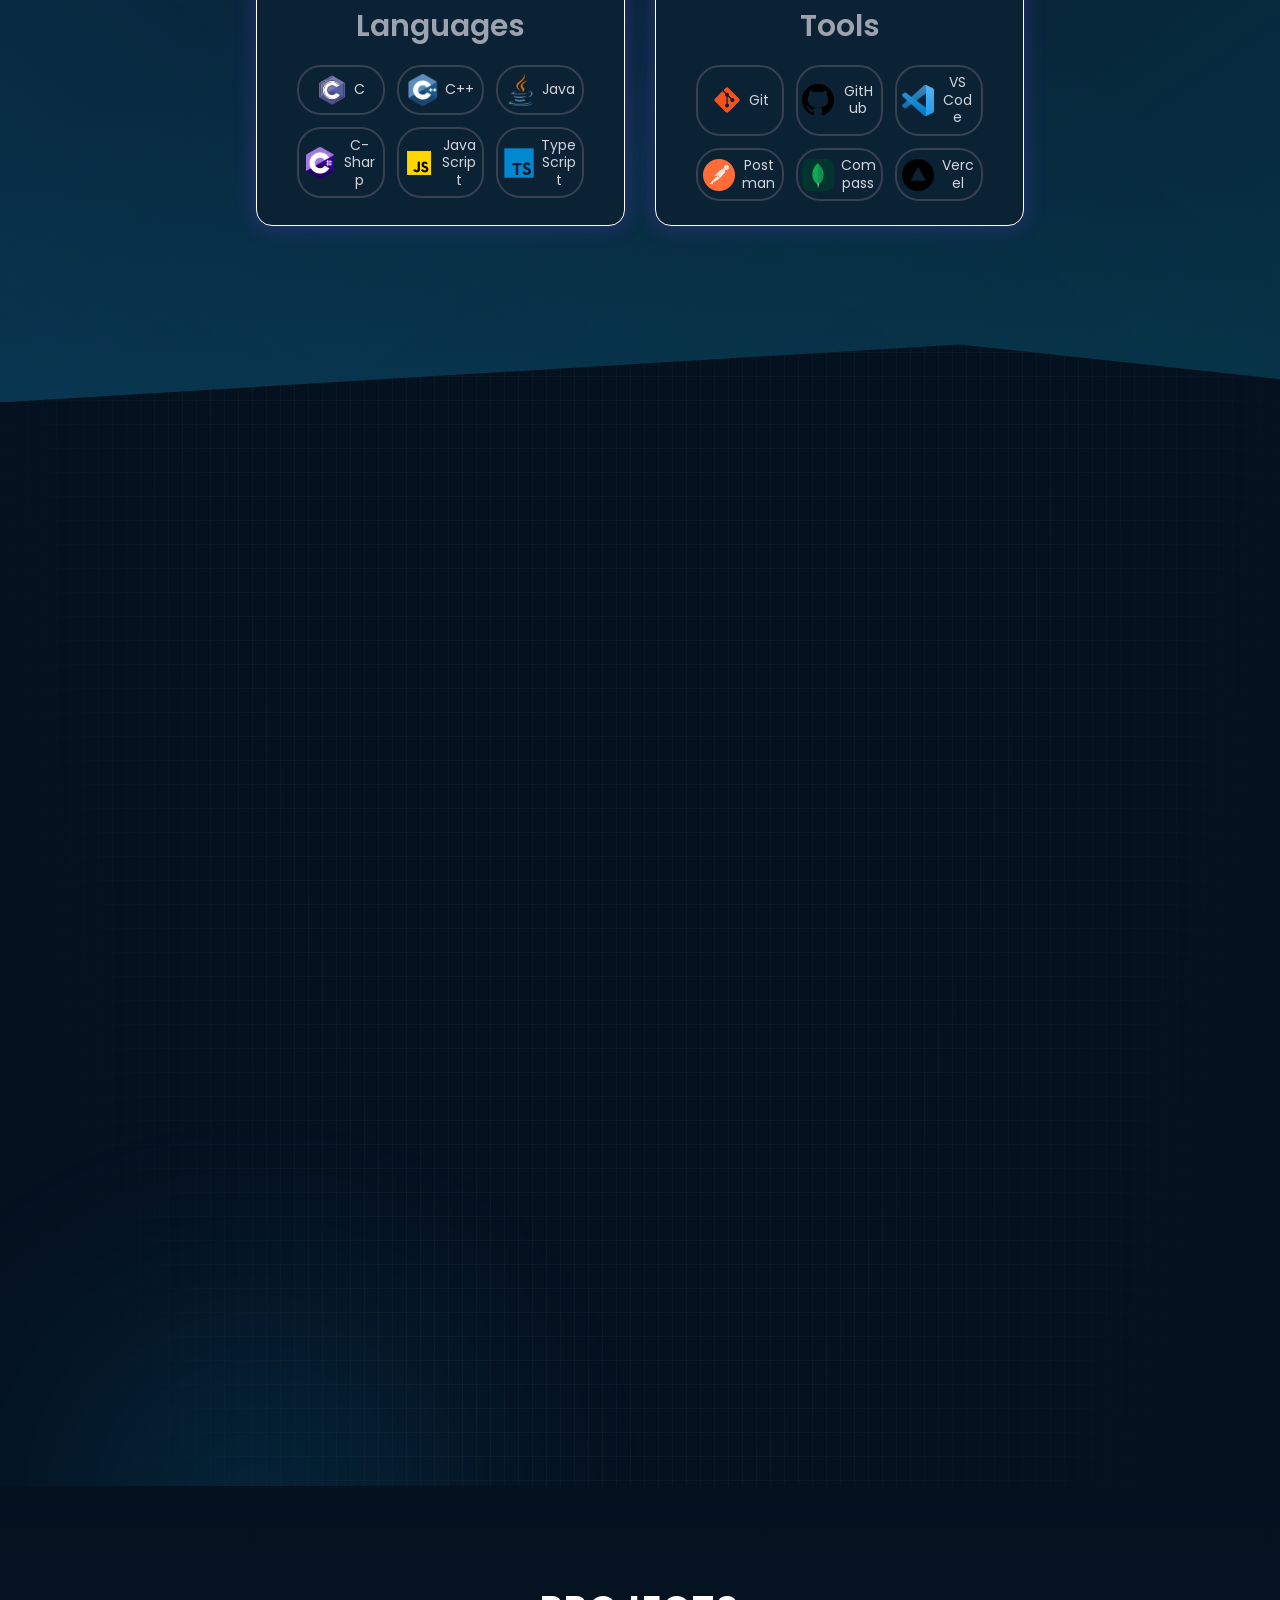
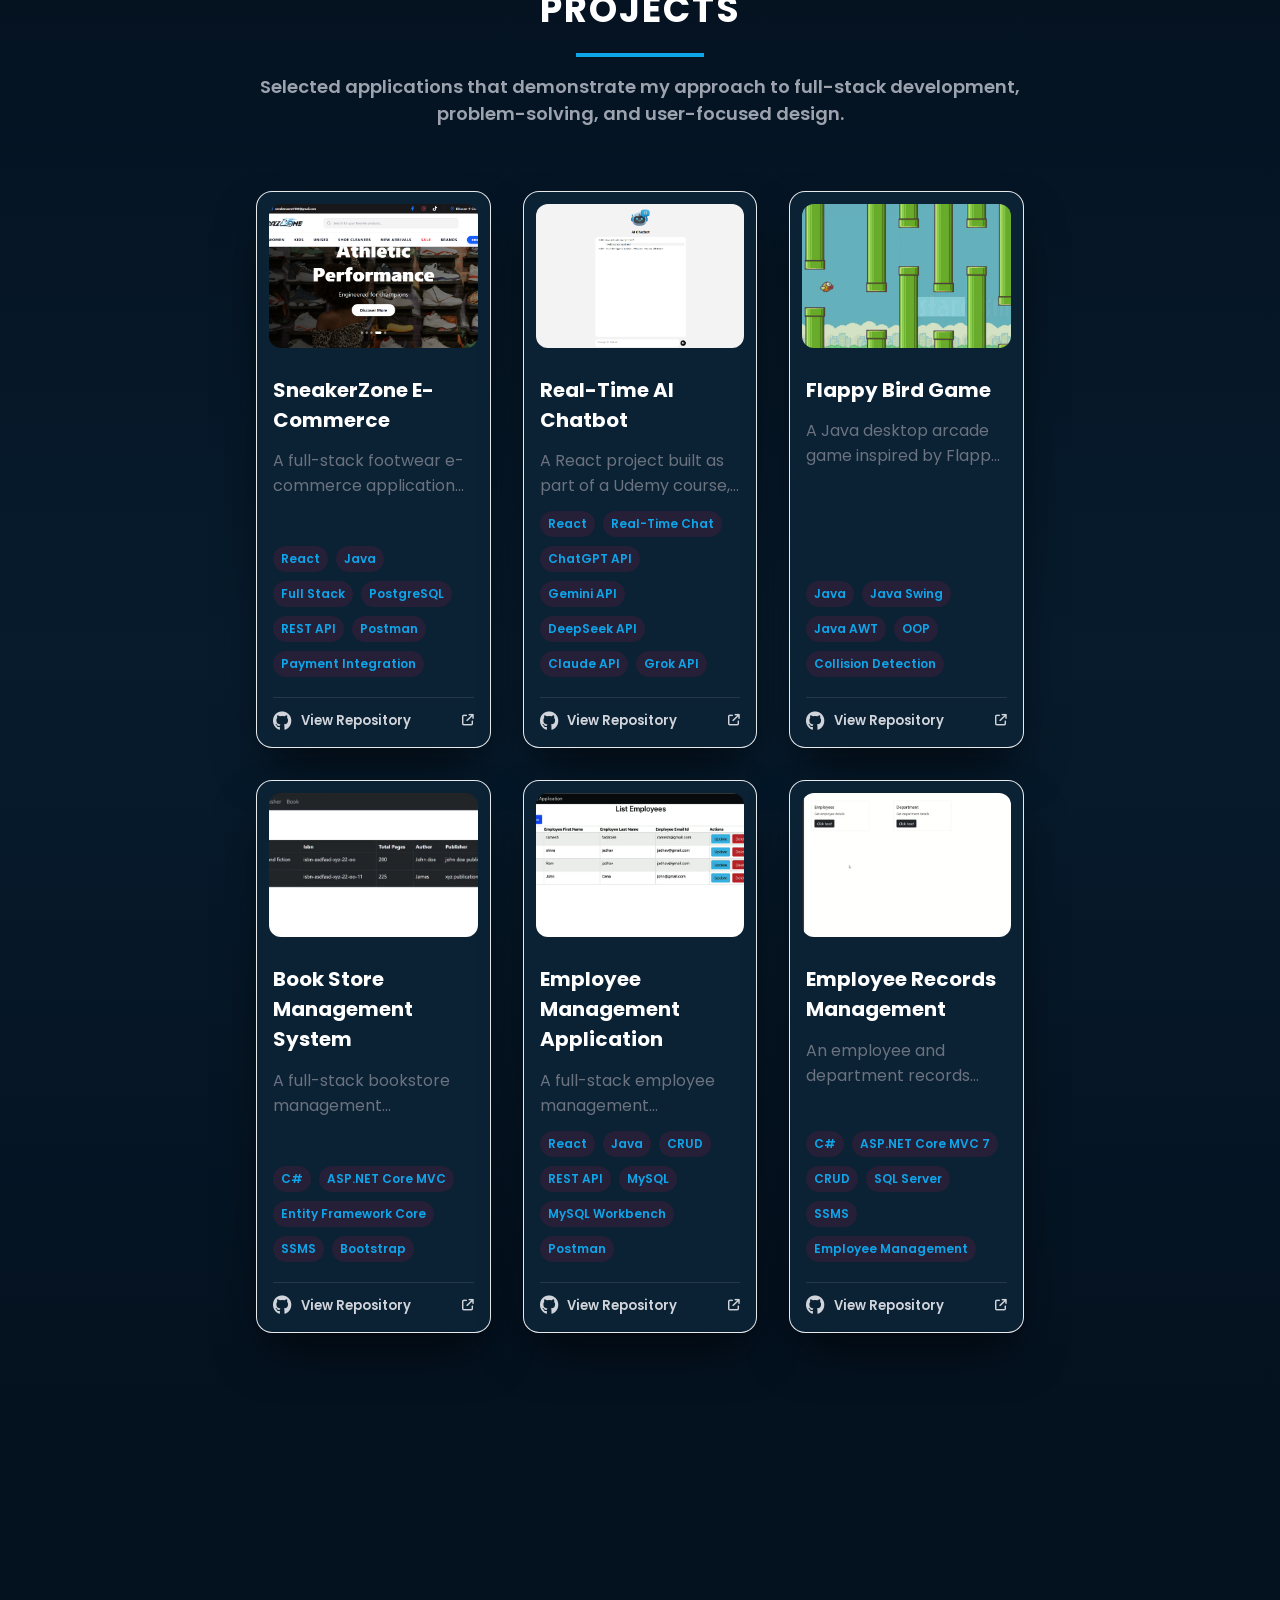
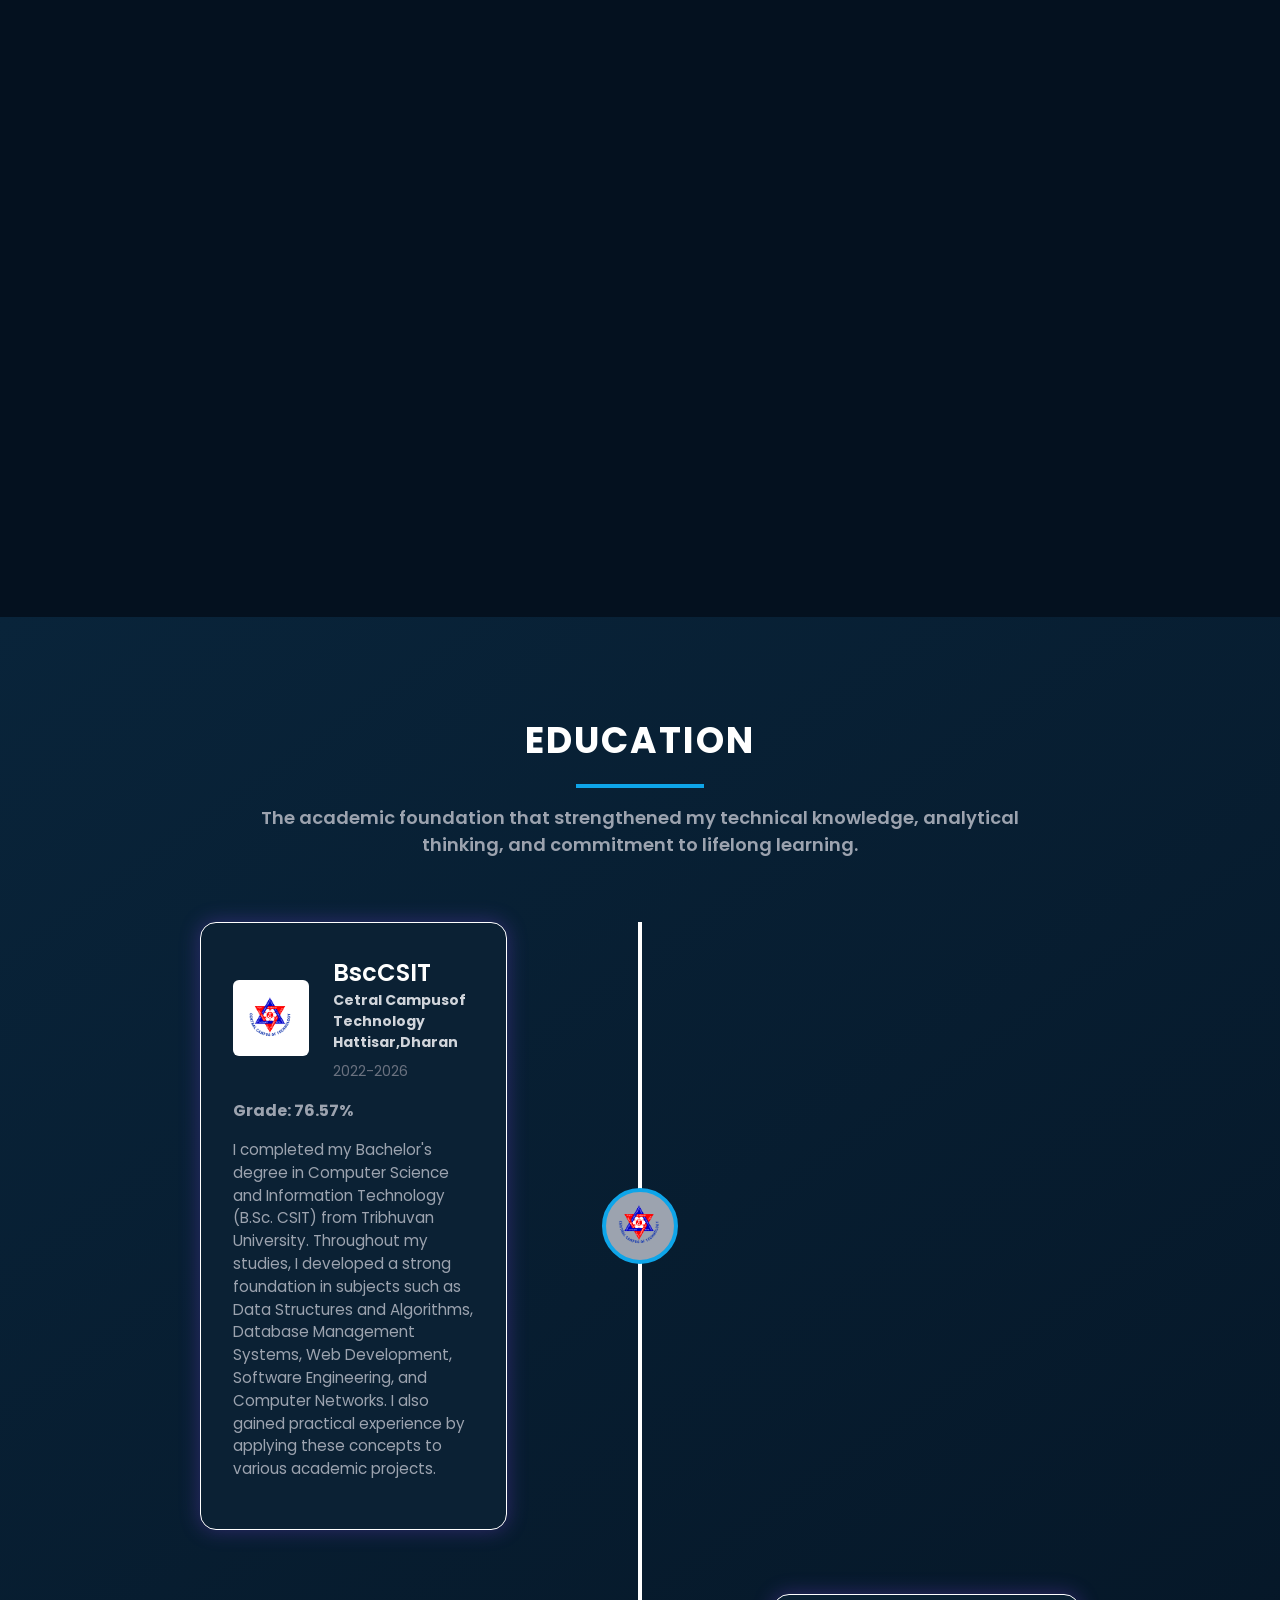
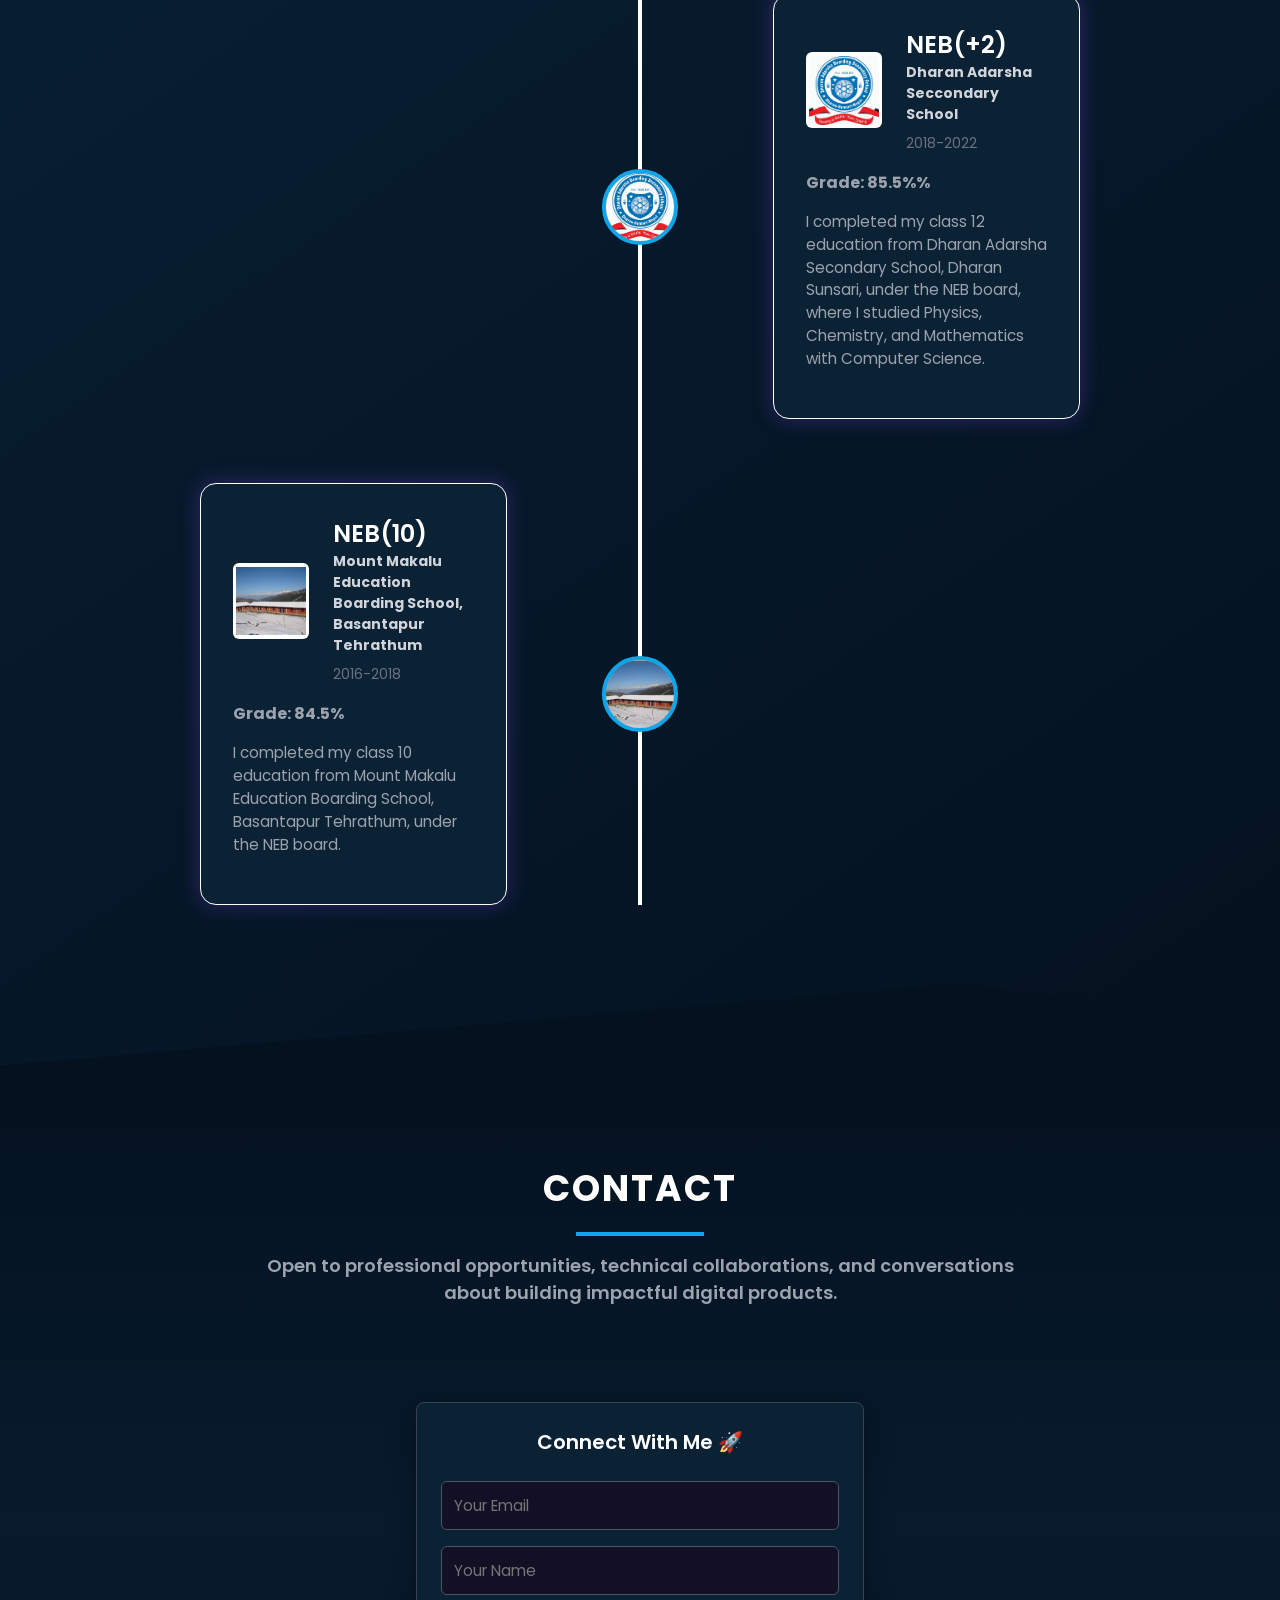
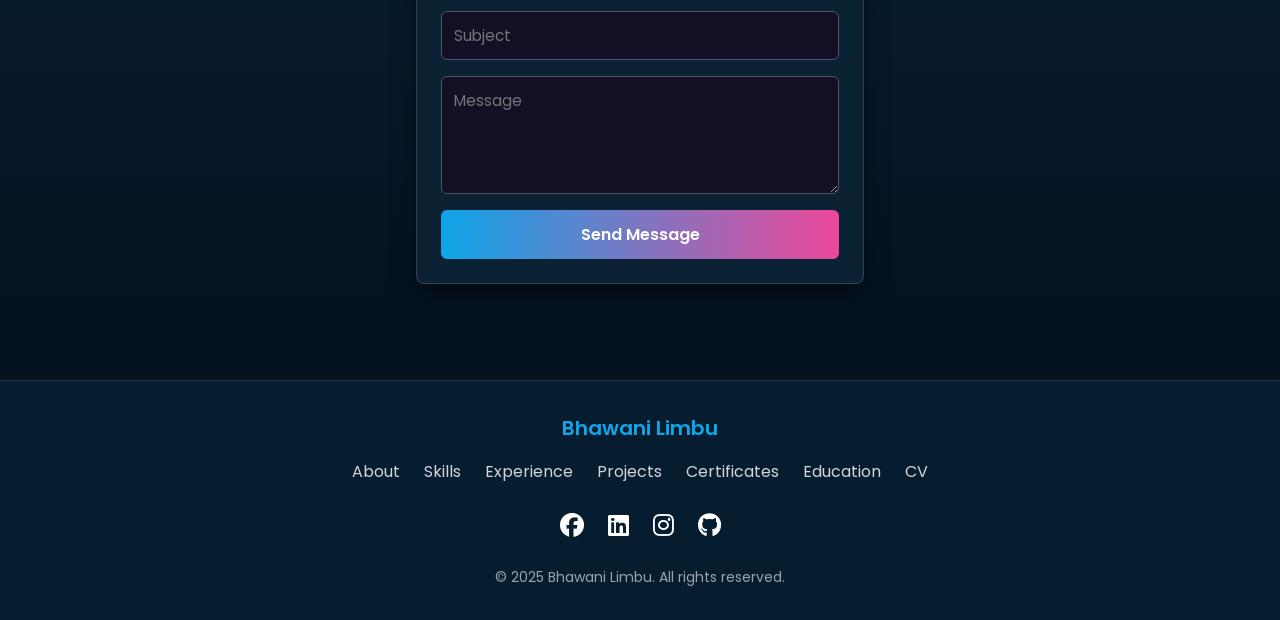
==== commit 2a441f64: "sending message from contact section" ====
--- a/index.html
+++ b/index.html
@@ -10,7 +10,11 @@
     <link rel="icon" type="image/jpeg" href="./assets/bha.JPG" />
     <title>Bhawani Limbu | Portfolio</title>
 
-    <!-- FontAwesome for Social and UI Icons -->
+    <script
+      type="text/javascript"
+      src="https://cdn.jsdelivr.net/npm/@emailjs/browser@4/dist/email.min.js"
+    ></script>
+
     <link
       rel="stylesheet"
       href="https://cdnjs.cloudflare.com/ajax/libs/font-awesome/6.4.0/css/all.min.css"
@@ -19,35 +23,14 @@
       referrerpolicy="no-referrer"
     />
 
-    <!-- Style Sheet -->
     <link rel="stylesheet" href="./style.css" />
 
-    <!-- EmailJS Browser SDK CDN -->
     <script src="https://cdn.jsdelivr.net/npm/@emailjs/browser@4/dist/email.min.js"></script>
-    <script>
-      // Initialize EmailJS with Public Key
-      emailjs.init("Rz7W9pVF0HdDryNNL");
-    </script>
   </head>
 
-  <body>
-    <!-- Temporary Theme Previewer: select Original to restore this design -->
-    <div class="theme-tester" id="theme-tester">
-      <button type="button" class="theme-tester-toggle" aria-expanded="false" aria-controls="theme-options">
-        <i class="fa-solid fa-palette"></i><span>Test Theme</span>
-      </button>
-      <div class="theme-options" id="theme-options">
-        <button type="button" class="theme-option active" data-theme-name="original"><span class="theme-swatch theme-swatch-original"></span>Original</button>
-        <button type="button" class="theme-option" data-theme-name="ocean"><span class="theme-swatch theme-swatch-ocean"></span>Ocean</button>
-        <button type="button" class="theme-option" data-theme-name="emerald"><span class="theme-swatch theme-swatch-emerald"></span>Emerald</button>
-        <button type="button" class="theme-option" data-theme-name="sunset"><span class="theme-swatch theme-swatch-sunset"></span>Sunset</button>
-      </div>
-    </div>
-
-    <!-- Background Decorative Grid Overlay -->
+  <body data-theme="ocean">
     <div class="grid-overlay"></div>
 
-    <!-- Background Decorative Blur Blobs -->
     <div
       class="blur-blob-container"
       style="top: 35%; left: 20%; width: 30vw; height: 40vh"
@@ -55,7 +38,6 @@
       <div class="blur-blob"></div>
     </div>
 
-    <!-- Header Navigation -->
     <header>
       <nav class="navbar" id="navbar">
         <div class="logo" data-target="about" aria-label="Go to About section">
@@ -72,7 +54,7 @@
           <li><button data-target="work">Projects</button></li>
           <li><button data-target="certificates">Certificates</button></li>
           <li><button data-target="education">Education</button></li>
-          <!-- <li><button type="button" onclick="window.location.href='./cv.html'">CV</button></li> -->
+
           <li><button data-target="contact">Contact</button></li>
         </ul>
 
@@ -99,7 +81,6 @@
           <i class="fa-solid fa-bars"></i>
         </button>
 
-        <!-- Mobile Dropdown Menu -->
         <div class="mobile-menu">
           <ul>
             <li><button data-target="about">About</button></li>
@@ -140,9 +121,7 @@
       </nav>
     </header>
 
-    <!-- Main Website Content -->
     <main>
-      <!-- About Section -->
       <section id="about" class="scroll-reveal">
         <div class="about-left">
           <h1 class="about-greeting">Hi, I am</h1>
@@ -170,7 +149,6 @@
         </div>
       </section>
 
-      <!-- Skills Section -->
       <section
         id="skills"
         class="bg-skills-gradient clip-path-custom scroll-reveal"
@@ -185,7 +163,6 @@
         </div>
 
         <div class="skills-container">
-          <!-- Frontend Card -->
           <div class="skills-category-card">
             <h3 class="skills-category-title">Frontend</h3>
             <div class="tilt-effect">
@@ -241,7 +218,6 @@
             </div>
           </div>
 
-          <!-- Backend Card -->
           <div class="skills-category-card">
             <h3 class="skills-category-title">Backend</h3>
             <div class="tilt-effect">
@@ -282,7 +258,6 @@
             </div>
           </div>
 
-          <!-- Languages Card -->
           <div class="skills-category-card">
             <h3 class="skills-category-title">Languages</h3>
             <div class="tilt-effect">
@@ -321,7 +296,6 @@
             </div>
           </div>
 
-          <!-- Tools Card -->
           <div class="skills-category-card">
             <h3 class="skills-category-title">Tools</h3>
             <div class="tilt-effect">
@@ -359,7 +333,6 @@
         </div>
       </section>
 
-      <!-- Experience Section -->
       <section
         id="experience"
         class="bg-skills-gradient clip-path-custom-2 scroll-reveal"
@@ -373,12 +346,9 @@
           </p>
         </div>
 
-        <div class="timeline" id="experience-timeline">
-          <!-- Dynamically injected via script.js -->
-        </div>
+        <div class="timeline" id="experience-timeline"></div>
       </section>
 
-      <!-- Projects Section -->
       <section id="work" class="scroll-reveal">
         <div class="section-title-wrapper">
           <h2 class="section-title">PROJECTS</h2>
@@ -389,12 +359,9 @@
           </p>
         </div>
 
-        <div class="projects-grid" id="projects-grid">
-          <!-- Dynamically injected via script.js -->
-        </div>
+        <div class="projects-grid" id="projects-grid"></div>
       </section>
 
-      <!-- Certificates Section -->
       <section
         id="certificates"
         class="bg-skills-gradient clip-path-custom-2 scroll-reveal"
@@ -555,7 +522,6 @@
         </div>
       </section>
 
-      <!-- Education Section -->
       <section
         id="education"
         class="bg-skills-gradient clip-path-custom-3 scroll-reveal"
@@ -572,7 +538,6 @@
         <div class="timeline">
           <div class="timeline-line"></div>
 
-          <!-- Entry 0 -->
           <div class="timeline-entry align-left">
             <div class="timeline-circle">
               <img
@@ -609,7 +574,6 @@
             </div>
           </div>
 
-          <!-- Entry 1 -->
           <div class="timeline-entry align-right">
             <div class="timeline-circle">
               <img
@@ -642,7 +606,6 @@
             </div>
           </div>
 
-          <!-- Entry 2 -->
           <div class="timeline-entry align-left">
             <div class="timeline-circle">
               <img
@@ -676,7 +639,6 @@
         </div>
       </section>
 
-      <!-- Contact Section -->
       <section id="contact" class="scroll-reveal">
         <div class="section-title-wrapper">
           <h2 class="section-title">CONTACT</h2>
@@ -714,13 +676,12 @@
               rows="4"
               required
             ></textarea>
-            <button type="submit" class="btn-submit">Send</button>
+            <button type="submit" class="btn-submit">Send Message</button>
           </form>
         </div>
       </section>
     </main>
 
-    <!-- Footer -->
     <footer>
       <div class="footer-logo">Bhawani Limbu</div>
       <nav class="footer-nav">
@@ -771,7 +732,6 @@
       <p class="footer-copyright">© 2025 Bhawani Limbu. All rights reserved.</p>
     </footer>
 
-    <!-- Project Details Modal -->
     <div id="project-modal" class="modal-overlay">
       <div class="modal-card">
         <button class="modal-close-btn" aria-label="Close modal">
@@ -806,10 +766,8 @@
       </div>
     </div>
 
-    <!-- Toast Notification Container -->
     <div id="toast-container" class="toast-container"></div>
 
-    <!-- Interactive Scripts -->
     <script src="./constants.js"></script>
     <script src="./script.js"></script>
   </body>
--- a/style.css
+++ b/style.css
@@ -1,7 +1,6 @@
-/* style.css - Portfolio Design System */
+
 @import url('https://fonts.googleapis.com/css2?family=Poppins:ital,wght@0,100;0,200;0,300;0,400;0,500;0,600;0,700;0,800;0,900;1,100;1,200;1,300;1,400;1,500;1,600;1,700;1,800;1,900&display=swap');
 
-/* CSS Variables */
 :root {
   --bg-dark: #050414;
   --bg-card: rgba(13, 8, 31, 0.7);
@@ -32,30 +31,6 @@
   --btn-gradient: linear-gradient(90deg, #0284c7, #06b6d4);
 }
 
-body[data-theme="emerald"] {
-  --bg-dark: #06140f;
-  --section-surface: #0a2118;
-  --section-surface-alt: #0d2b20;
-  --card-surface: #0e261d;
-  --primary: #10b981;
-  --primary-glow: rgba(16, 185, 129, 0.3);
-  --primary-glow-heavy: rgba(16, 185, 129, 0.5);
-  --skills-gradient: linear-gradient(38deg, rgba(16, 185, 129, 0.16), transparent 55%), linear-gradient(145deg, transparent 45%, rgba(52, 211, 153, 0.12));
-  --btn-gradient: linear-gradient(90deg, #059669, #34d399);
-}
-
-body[data-theme="sunset"] {
-  --bg-dark: #170b12;
-  --section-surface: #27101a;
-  --section-surface-alt: #321522;
-  --card-surface: #2b1520;
-  --primary: #f97316;
-  --primary-glow: rgba(249, 115, 22, 0.3);
-  --primary-glow-heavy: rgba(249, 115, 22, 0.5);
-  --skills-gradient: linear-gradient(38deg, rgba(244, 63, 94, 0.15), transparent 55%), linear-gradient(145deg, transparent 45%, rgba(249, 115, 22, 0.14));
-  --btn-gradient: linear-gradient(90deg, #e11d48, #f97316);
-}
-
 body[data-theme] .section-line,
 body[data-theme] .timeline-skill-badge,
 body[data-theme] .certificates-nav,
@@ -70,7 +45,6 @@
   color: var(--primary);
 }
 
-/* Full-section theme previews */
 body[data-theme] {
   background-color: var(--bg-dark);
 }
@@ -108,7 +82,6 @@
   background-color: color-mix(in srgb, var(--bg-dark) 92%, var(--primary) 8%);
 }
 
-/* Reset and Global Styles */
 * {
   box-sizing: border-box;
   margin: 0;
@@ -129,85 +102,6 @@
   min-height: 100vh;
 }
 
-/* Temporary live theme tester */
-.theme-tester {
-  position: fixed;
-  right: 1rem;
-  bottom: 1rem;
-  z-index: 1000;
-}
-
-.theme-tester-toggle {
-  display: inline-flex;
-  align-items: center;
-  gap: 0.5rem;
-  padding: 0.7rem 1rem;
-  border: 1px solid rgba(255, 255, 255, 0.25);
-  border-radius: 999px;
-  background: #111827;
-  color: #ffffff;
-  font-weight: 600;
-  cursor: pointer;
-  box-shadow: 0 10px 30px rgba(0, 0, 0, 0.45);
-}
-
-.theme-options {
-  position: absolute;
-  right: 0;
-  bottom: calc(100% + 0.65rem);
-  display: none;
-  width: 11rem;
-  padding: 0.5rem;
-  border: 1px solid rgba(255, 255, 255, 0.16);
-  border-radius: 0.8rem;
-  background: #111827;
-  box-shadow: 0 16px 35px rgba(0, 0, 0, 0.5);
-}
-
-.theme-tester.open .theme-options {
-  display: grid;
-  gap: 0.25rem;
-}
-
-.theme-option {
-  display: flex;
-  align-items: center;
-  gap: 0.6rem;
-  width: 100%;
-  padding: 0.55rem;
-  border: 0;
-  border-radius: 0.5rem;
-  background: transparent;
-  color: #d1d5db;
-  text-align: left;
-  cursor: pointer;
-}
-
-.theme-option:hover,
-.theme-option.active {
-  background: #251f38;
-  color: #ffffff;
-}
-
-.theme-swatch {
-  width: 1rem;
-  height: 1rem;
-  border-radius: 50%;
-  box-shadow: 0 0 0 2px rgba(255, 255, 255, 0.2);
-}
-
-.theme-swatch-original { background: #8245ec; }
-.theme-swatch-ocean { background: #0ea5e9; }
-.theme-swatch-emerald { background: #10b981; }
-.theme-swatch-sunset { background: #f97316; }
-
-@media (max-width: 480px) {
-  .theme-tester-toggle span {
-    display: none;
-  }
-}
-
-/* Grid Background Overlay */
 .grid-overlay {
   position: absolute;
   inset: 0;
@@ -221,7 +115,6 @@
   z-index: 0;
 }
 
-/* Blur Blobs */
 .blur-blob-container {
   position: absolute;
   pointer-events: none;
@@ -246,7 +139,6 @@
   100% { transform: scale(1); }
 }
 
-/* Scroll Reveal */
 .scroll-reveal {
   opacity: 0;
   transform: translateY(30px);
@@ -259,7 +151,6 @@
   transform: translateY(0);
 }
 
-/* Navigation Layout */
 header {
   position: relative;
   z-index: 10;
@@ -374,7 +265,6 @@
   color: var(--primary);
 }
 
-/* Mobile Menu Icon */
 .mobile-menu-btn {
   display: block;
   background: none;
@@ -390,7 +280,6 @@
   }
 }
 
-/* Mobile Menu Popup */
 .mobile-menu {
   display: none;
   position: absolute;
@@ -449,7 +338,6 @@
   color: var(--primary);
 }
 
-/* Main Content Containers */
 main {
   position: relative;
   z-index: 2;
@@ -466,7 +354,6 @@
   }
 }
 
-/* Section Clip Paths */
 .clip-path-custom {
   clip-path: polygon(0 0, 100% 0, 100% 98%, 75% 95%, 0 100%);
   -webkit-clip-path: polygon(0 0, 100% 0, 100% 98%, 75% 95%, 0 100%);
@@ -486,7 +373,6 @@
   background: var(--skills-gradient);
 }
 
-/* Section Title block */
 .section-title-wrapper {
   text-align: center;
   margin-bottom: 4rem;
@@ -513,12 +399,10 @@
   font-weight: 600;
 }
 
-/* About / Hero Section */
-/* py-4 px-[7vw] lg:px-[20vw] mt-16 md:mt-24 lg:mt-32 */
 #about {
-  padding-top: 1rem;     /* py-4 */
+  padding-top: 1rem;     
   padding-bottom: 1rem;
-  margin-top: 4rem;      /* mt-16 */
+  margin-top: 4rem;      
   display: flex;
   flex-direction: column-reverse;
   gap: 2rem;
@@ -531,13 +415,13 @@
     justify-content: space-between;
     align-items: center;
     gap: 3rem;
-    margin-top: 6rem;    /* md:mt-24 */
+    margin-top: 6rem;    
   }
 }
 
 @media (min-width: 1024px) {
   #about {
-    margin-top: 8rem;    /* lg:mt-32 */
+    margin-top: 8rem;    
   }
 }
 
@@ -554,9 +438,8 @@
   }
 }
 
-/* text-3xl sm:text-4xl md:text-5xl font-bold */
 .about-greeting {
-  font-size: 1.875rem;   /* text-3xl */
+  font-size: 1.875rem;   
   font-weight: 700;
   line-height: 1.25;
   margin-bottom: 0.5rem;
@@ -564,19 +447,18 @@
 
 @media (min-width: 640px) {
   .about-greeting {
-    font-size: 2.25rem;  /* sm:text-4xl */
+    font-size: 2.25rem;  
   }
 }
 
 @media (min-width: 768px) {
   .about-greeting {
-    font-size: 3rem;     /* md:text-5xl */
-  }
-}
-
-/* text-4xl sm:text-5xl md:text-6xl font-bold */
+    font-size: 3rem;     
+  }
+}
+
 .about-name {
-  font-size: 2.25rem;    /* text-4xl */
+  font-size: 2.25rem;    
   font-weight: 700;
   line-height: 1.25;
   margin-bottom: 1rem;
@@ -584,19 +466,18 @@
 
 @media (min-width: 640px) {
   .about-name {
-    font-size: 3rem;     /* sm:text-5xl */
+    font-size: 3rem;     
   }
 }
 
 @media (min-width: 768px) {
   .about-name {
-    font-size: 3.75rem;  /* md:text-6xl */
-  }
-}
-
-/* text-xl sm:text-2xl md:text-3xl font-semibold */
+    font-size: 3.75rem;  
+  }
+}
+
 .about-typing-wrapper {
-  font-size: 1.25rem;    /* text-xl */
+  font-size: 1.25rem;    
   font-weight: 600;
   margin-bottom: 1rem;
   line-height: 1.25;
@@ -604,13 +485,13 @@
 
 @media (min-width: 640px) {
   .about-typing-wrapper {
-    font-size: 1.5rem;   /* sm:text-2xl */
+    font-size: 1.5rem;   
   }
 }
 
 @media (min-width: 768px) {
   .about-typing-wrapper {
-    font-size: 1.875rem; /* md:text-3xl */
+    font-size: 1.875rem; 
   }
 }
 
@@ -618,7 +499,6 @@
   color: var(--primary);
 }
 
-/* Typewriter cursor */
 .typing-cursor {
   font-weight: 600;
   color: var(--primary);
@@ -630,18 +510,17 @@
   50% { opacity: 0; }
 }
 
-/* text-base sm:text-lg md:text-lg mt-8 mb-10 leading-relaxed */
 .about-desc {
   color: var(--text-gray-medium);
-  font-size: 1rem;       /* text-base */
+  font-size: 1rem;       
   line-height: 1.75;
-  margin-top: 2rem;      /* mt-8 */
-  margin-bottom: 2.5rem; /* mb-10 */
+  margin-top: 2rem;      
+  margin-bottom: 2.5rem; 
 }
 
 @media (min-width: 640px) {
   .about-desc {
-    font-size: 1.125rem; /* sm:text-lg */
+    font-size: 1.125rem; 
   }
 }
 
@@ -678,10 +557,8 @@
   }
 }
 
-/* Profile Picture Tilt Container */
-/* w-48 h-48 → sm:w-64 sm:h-64 → md:w-[30rem] md:h-[30rem] | border-4 border-purple-700 */
 .profile-tilt-wrapper {
-  width: 12rem;        /* w-48 = 192px */
+  width: 12rem;        
   height: 12rem;
   border: 4px solid #7e22ce;
   border-radius: 50%;
@@ -697,19 +574,18 @@
 
 @media (min-width: 640px) {
   .profile-tilt-wrapper {
-    width: 16rem;      /* sm:w-64 */
+    width: 16rem;      
     height: 16rem;
   }
 }
 
 @media (min-width: 768px) {
   .profile-tilt-wrapper {
-    width: 30rem;      /* md:w-[30rem] */
+    width: 30rem;      
     height: 30rem;
   }
 }
 
-/* drop-shadow-[0_10px_20px_rgba(130,69,236,0.5)] */
 .profile-tilt-wrapper img {
   width: 100%;
   height: 100%;
@@ -718,7 +594,6 @@
   filter: drop-shadow(0 10px 20px rgba(130, 69, 236, 0.5));
 }
 
-/* Skills Section */
 .skills-container {
   display: flex;
   flex-wrap: wrap;
@@ -830,7 +705,6 @@
   }
 }
 
-/* Timeline Layout (Experience & Education) */
 .timeline {
   position: relative;
   width: 100%;
@@ -874,7 +748,6 @@
   }
 }
 
-/* Timeline Circle indicator */
 .timeline-circle {
   position: absolute;
   left: 0;
@@ -905,7 +778,6 @@
   object-fit: cover;
 }
 
-/* Timeline Card */
 .timeline-card {
   width: calc(100% - 2.5rem);
   margin-left: 2.5rem;
@@ -931,15 +803,14 @@
   .timeline-entry.align-left .timeline-card {
     margin-right: 0;
   }
-  
-  /* Give spacing from timeline line */
+
   .timeline-entry.align-right .timeline-card {
     transform: translateX(3.5rem);
   }
   .timeline-entry.align-left .timeline-card {
     transform: translateX(-3.5rem);
   }
-  
+
   .timeline-entry.align-right .timeline-card:hover {
     transform: translateX(3.5rem) scale(1.05);
   }
@@ -980,7 +851,6 @@
   object-fit: cover;
 }
 
-/* Slightly larger Education logos only */
 #education .timeline-logo {
   width: 4.75rem;
   height: 4.75rem;
@@ -1073,8 +943,6 @@
   }
 }
 
-/* Projects / Work Section */
-/* px-[12vw] mobile | md:px-[7vw] | lg:px-[20vw] — exact React component breakpoints */
 #work {
   padding: 6rem 12vw;
 }
@@ -1091,7 +959,6 @@
   }
 }
 
-/* gap-12 = 3rem | grid-cols-1 → md:grid-cols-2 → lg:grid-cols-3 */
 .projects-grid {
   display: grid;
   gap: 2rem;
@@ -1111,42 +978,37 @@
   }
 }
 
-/* bg-gray-900 backdrop-blur-md rounded-2xl shadow-2xl border border-white */
 .project-card {
   display: flex;
   flex-direction: column;
   height: 100%;
   border: 1px solid rgba(255, 255, 255, 0.9);
-  background: #111827; /* gray-900 */
+  background: #111827; 
   backdrop-filter: blur(12px);
   -webkit-backdrop-filter: blur(12px);
-  border-radius: 1rem; /* rounded-2xl */
-  box-shadow: 0 25px 50px -12px rgba(0, 0, 0, 0.7); /* shadow-2xl */
+  border-radius: 1rem; 
+  box-shadow: 0 25px 50px -12px rgba(0, 0, 0, 0.7); 
   overflow: hidden;
   cursor: pointer;
   transition: transform 0.3s ease, box-shadow 0.3s ease;
 }
 
-/* hover:shadow-purple-500/50 hover:-translate-y-2 */
 .project-card:hover {
   transform: translateY(-0.5rem);
   box-shadow: 0 20px 50px -10px rgba(168, 85, 247, 0.5);
 }
 
-/* p-4 image wrapper */
 .project-img-container {
   padding: 0.75rem;
 }
 
-/* w-full h-48 object-cover rounded-xl */
 .project-card img {
   width: 100%;
   height: 9rem;
   object-fit: cover;
-  border-radius: 0.75rem; /* rounded-xl */
-}
-
-/* p-6 content wrapper */
+  border-radius: 0.75rem; 
+}
+
 .project-content {
   display: flex;
   flex: 1;
@@ -1154,7 +1016,6 @@
   padding: 0.5rem 1rem 1rem;
 }
 
-/* text-2xl font-bold text-white mb-2 */
 .project-title {
   font-size: 1.25rem;
   font-weight: 700;
@@ -1162,9 +1023,8 @@
   margin-bottom: 0.5rem;
 }
 
-/* text-gray-500 mb-4 pt-4 line-clamp-3 */
 .project-desc {
-  color: #6b7280; /* gray-500 */
+  color: #6b7280; 
   margin-bottom: 0.75rem;
   padding-top: 0.35rem;
   display: -webkit-box;
@@ -1173,7 +1033,6 @@
   overflow: hidden;
 }
 
-/* mb-4 tags wrapper */
 .project-tags {
   margin-top: auto;
   margin-bottom: 0.25rem;
@@ -1206,11 +1065,10 @@
   color: #a855f7;
 }
 
-/* inline-block bg-[#251f38] text-xs font-semibold text-purple-500 rounded-full px-2 py-1 mr-2 mb-2 */
 .project-tag {
   display: inline-block;
   background-color: #251f38;
-  color: #a855f7; /* purple-500 */
+  color: #a855f7; 
   font-size: 0.75rem;
   font-weight: 600;
   padding: 0.25rem 0.5rem;
@@ -1219,7 +1077,6 @@
   margin-bottom: 0.5rem;
 }
 
-/* Certificates Section — card layout matching Projects */
 #certificates {
   padding: 6rem clamp(1rem, 7vw, 6rem);
 }
@@ -1351,7 +1208,6 @@
   transform: translateY(-2px);
 }
 
-/* Real certificate thumbnails and details */
 .certificate-item {
   display: block;
   flex: 0 0 calc((100% - 4rem) / 3);
@@ -1461,7 +1317,6 @@
   margin: 0;
 }
 
-/* Wide certificate viewer */
 .certificate-page {
   min-height: 100vh;
   background: #1b1b24;
@@ -1560,8 +1415,6 @@
   }
 }
 
-
-/* Modal Popup container */
 .modal-overlay {
   display: none;
   position: fixed;
@@ -1713,10 +1566,9 @@
 }
 
 .modal-btn-live:hover {
-  background-color: #6d28d9; /* hover-purple-800 */
-}
-
-/* CV Section */
+  background-color: #6d28d9; 
+}
+
 .cv-page {
   min-height: 100vh;
   overflow-x: hidden;
@@ -1821,7 +1673,6 @@
   }
 }
 
-/* Contact Section */
 #contact {
   display: flex;
   flex-direction: column;
@@ -1837,7 +1688,7 @@
   padding: 1.5rem;
   border-radius: 0.5rem;
   box-shadow: 0 10px 25px rgba(0, 0, 0, 0.4);
-  border: 1px solid #374151; /* gray-700 */
+  border: 1px solid #374151; 
 }
 
 .contact-card h3 {
@@ -1861,7 +1712,7 @@
   border-radius: 0.375rem;
   background-color: var(--bg-input);
   color: var(--text-white);
-  border: 1px solid #4b5563; /* gray-600 */
+  border: 1px solid #4b5563; 
   outline: none;
   font-size: 0.95rem;
   transition: border-color 0.3s;
@@ -1893,7 +1744,6 @@
   opacity: 0.95;
 }
 
-/* Toast Notification Styles */
 .toast-container {
   position: fixed;
   top: 1.25rem;
@@ -1928,11 +1778,11 @@
 }
 
 .toast.success {
-  border-left-color: #10b981; /* emerald-500 */
+  border-left-color: #10b981; 
 }
 
 .toast.error {
-  border-left-color: #ef4444; /* red-500 */
+  border-left-color: #ef4444; 
 }
 
 .toast-close {
@@ -1947,7 +1797,6 @@
   color: var(--text-white);
 }
 
-/* Footer Section */
 footer {
   padding: 2rem 7vw;
   text-align: center;
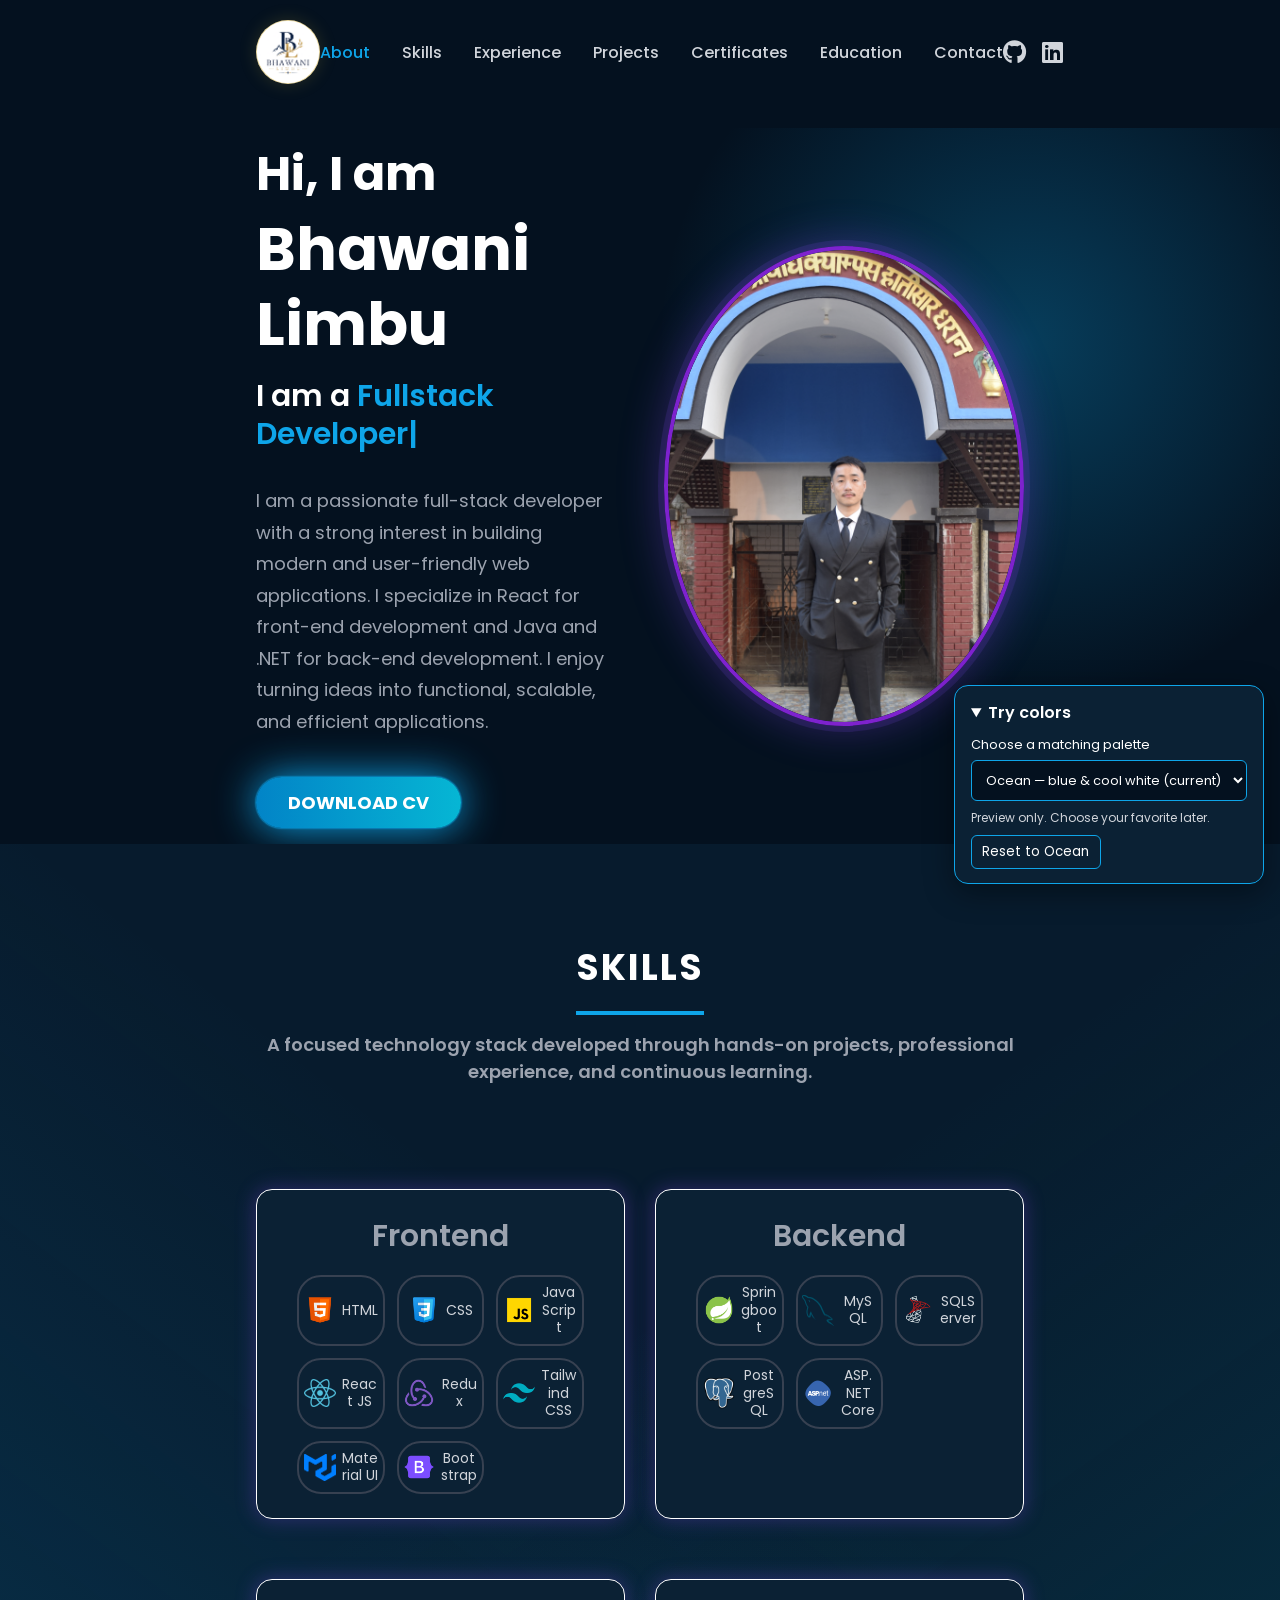
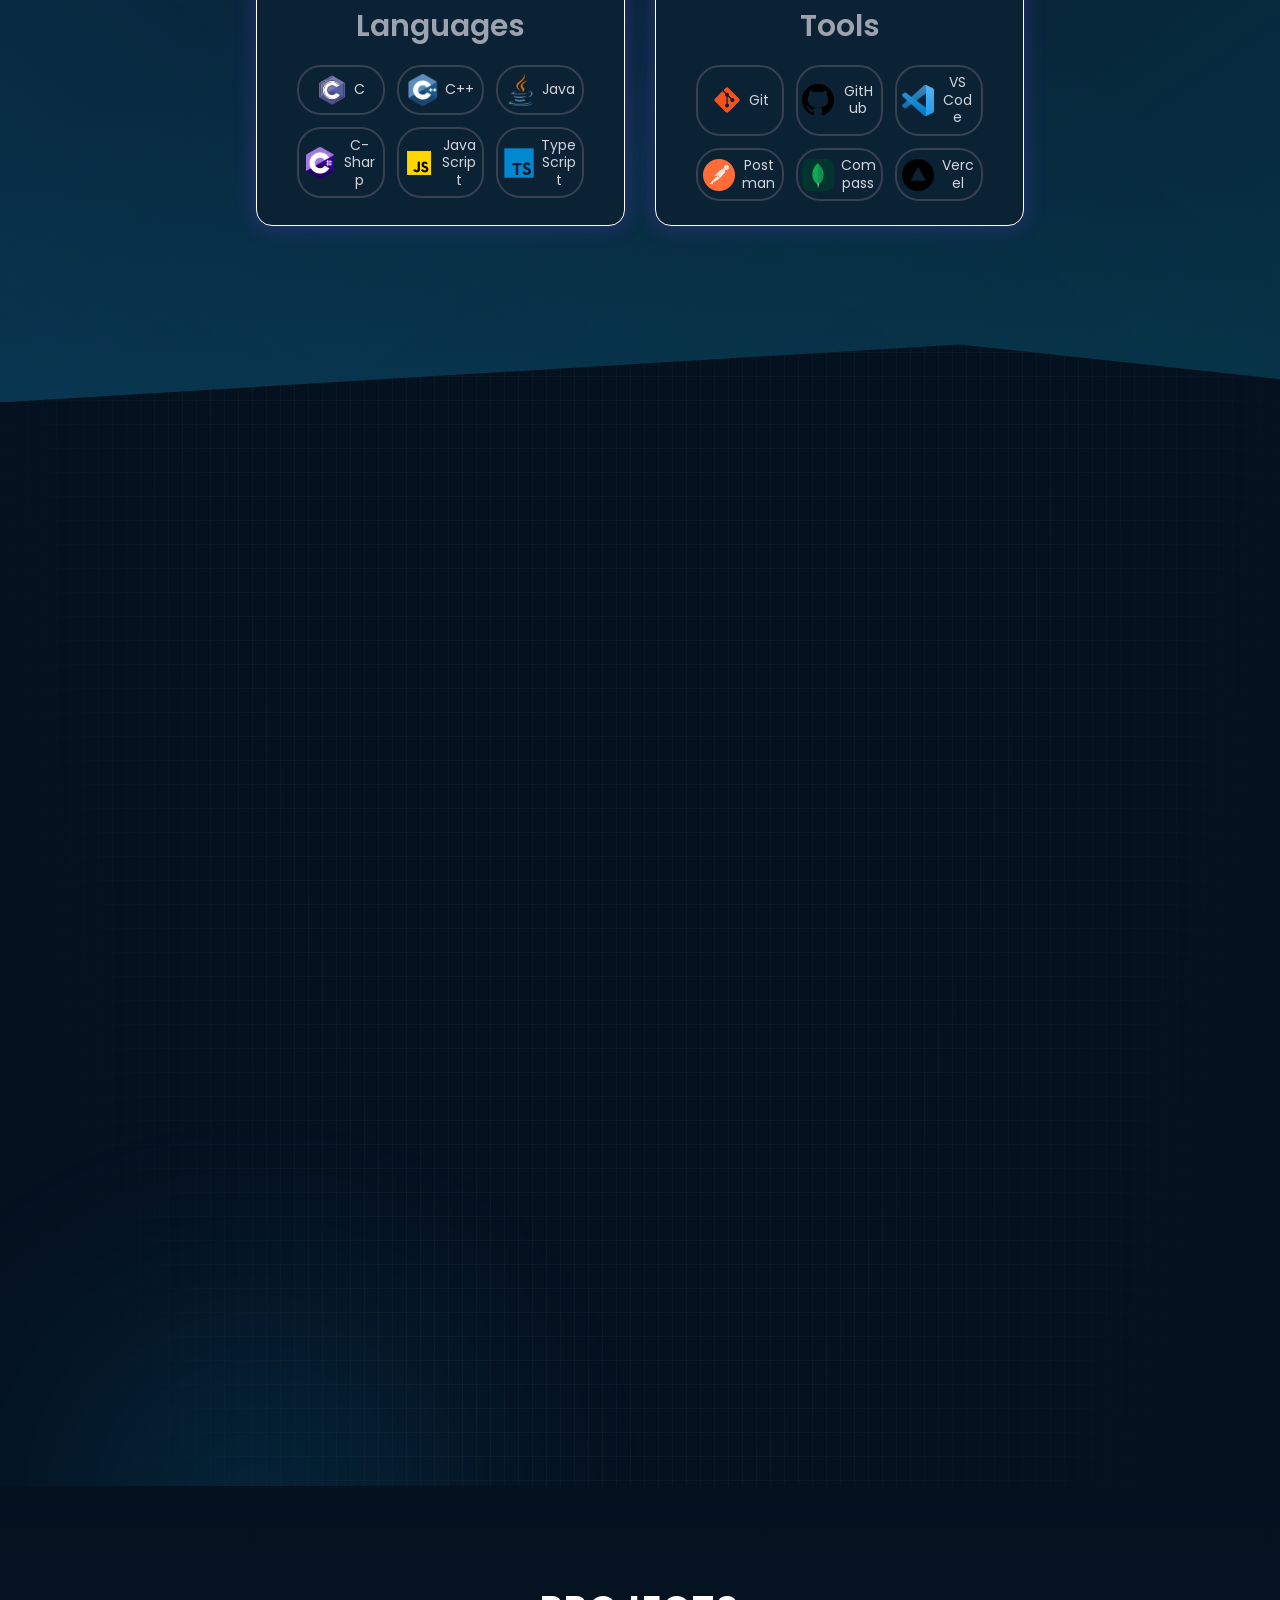
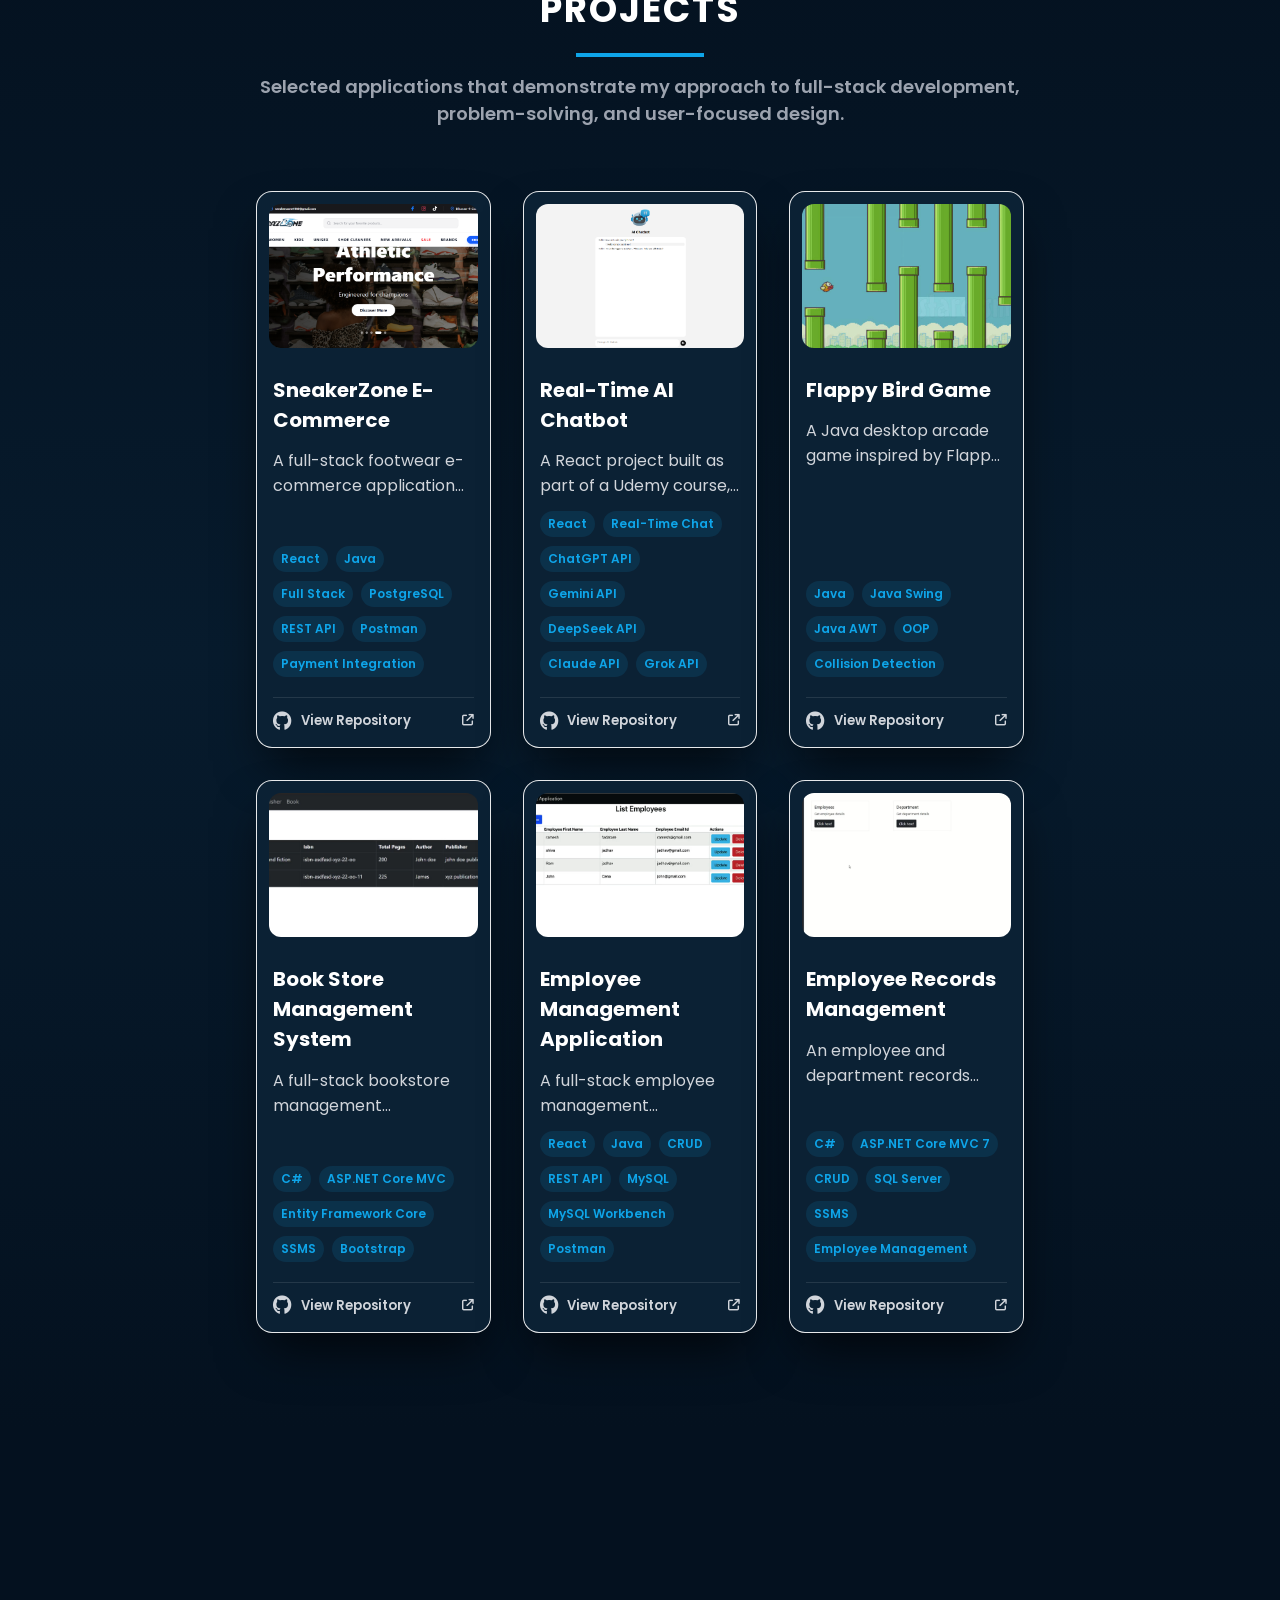
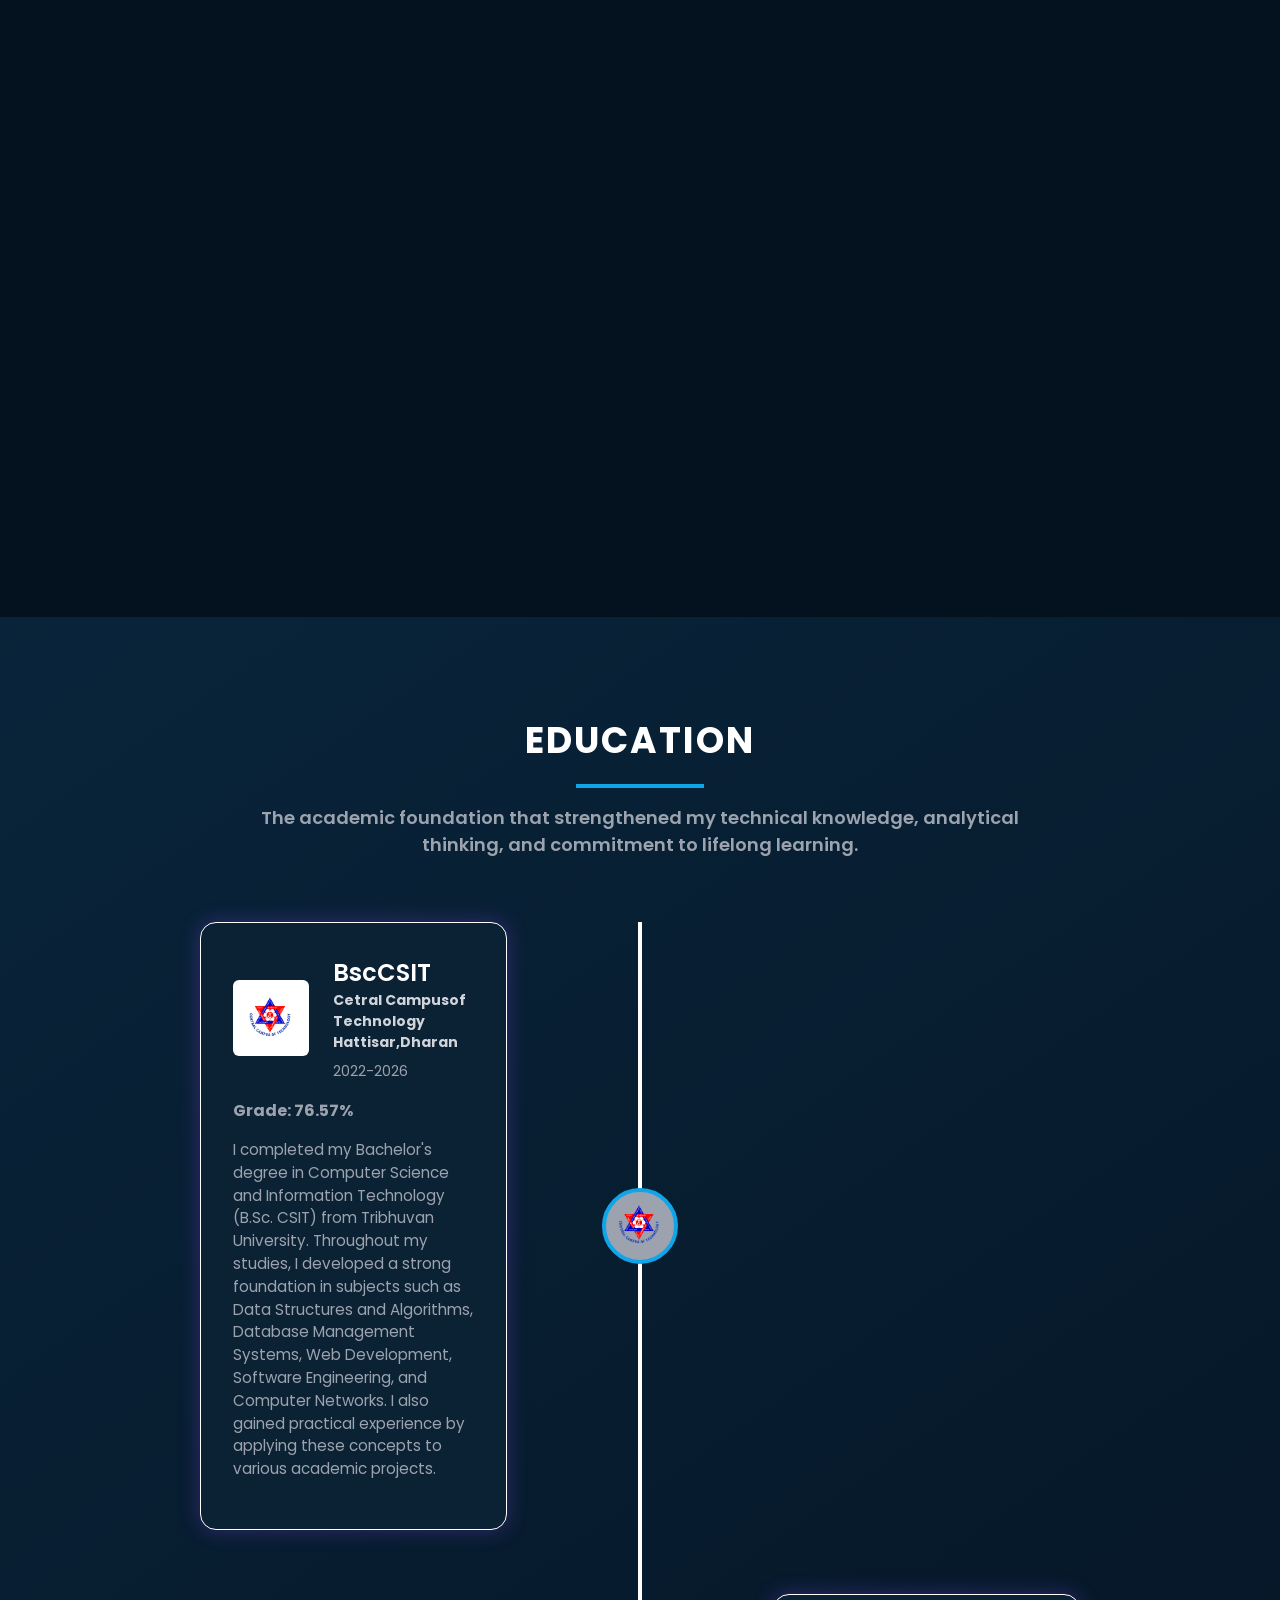
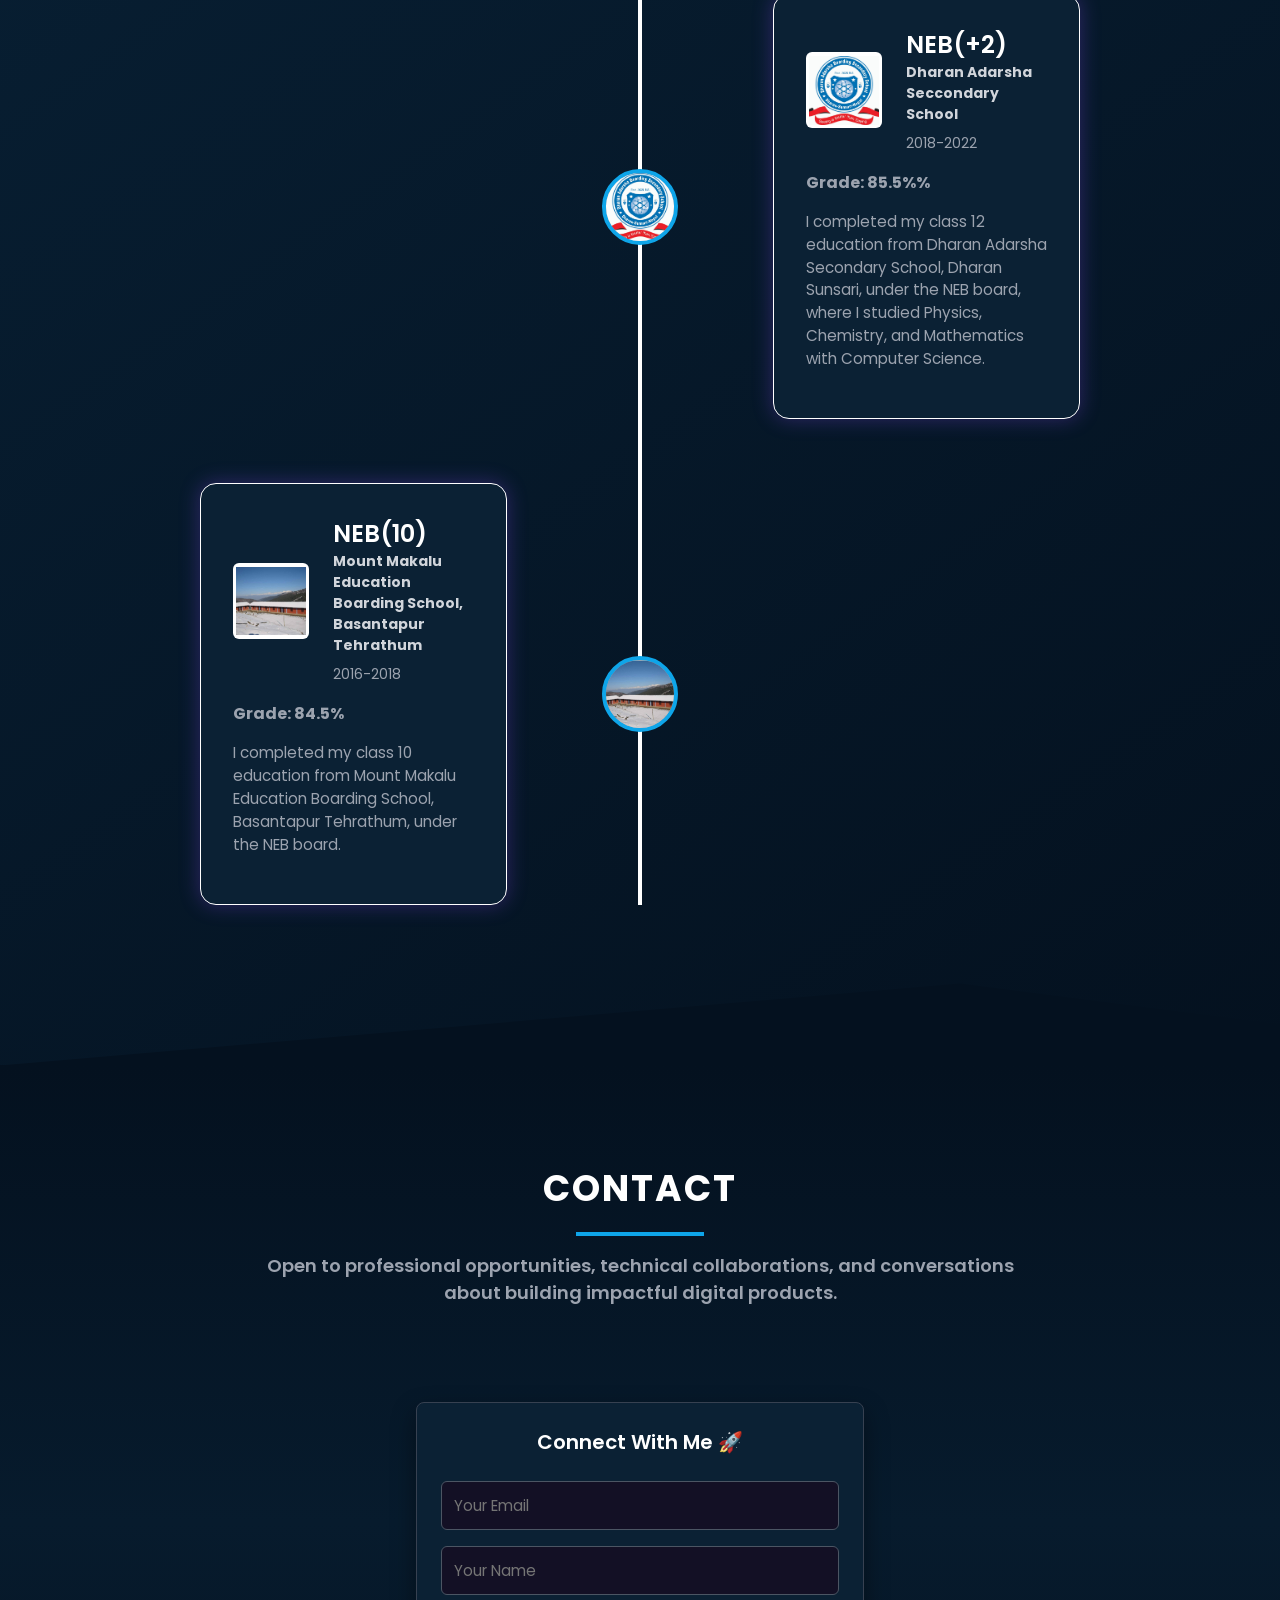
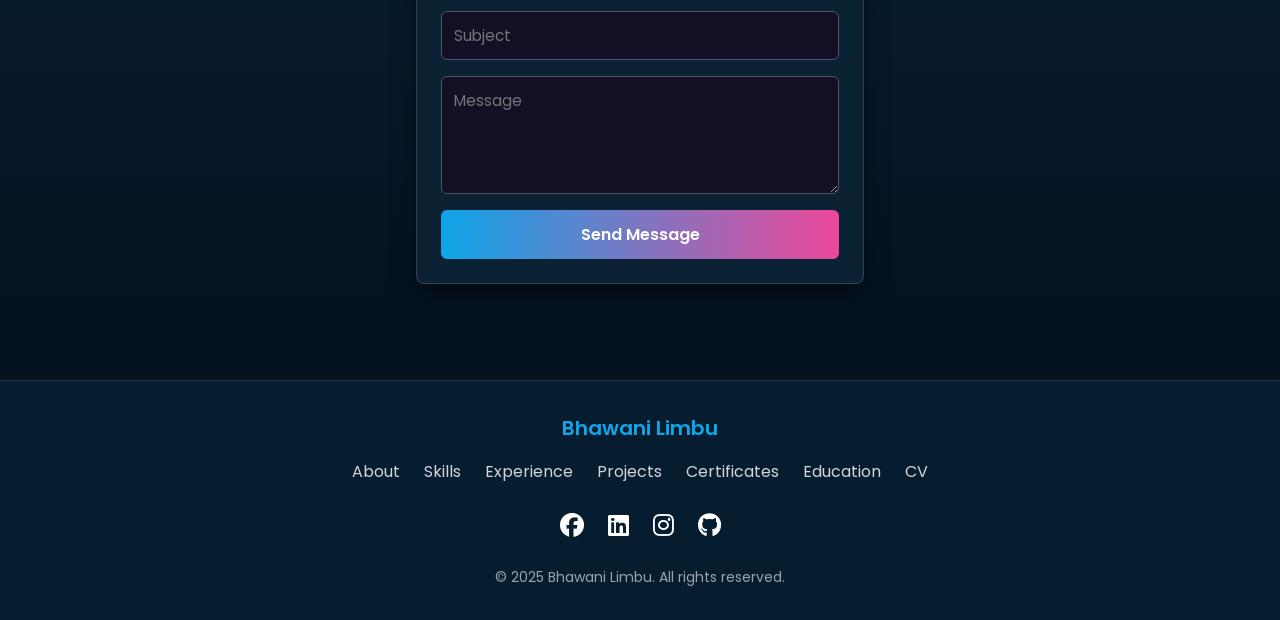
==== commit 5a364c1e: "changing the cv for zoom" ====
--- a/index.html
+++ b/index.html
@@ -24,6 +24,7 @@
     />
 
     <link rel="stylesheet" href="./style.css" />
+    <link rel="stylesheet" href="./theme-preview.css" />
 
     <script src="https://cdn.jsdelivr.net/npm/@emailjs/browser@4/dist/email.min.js"></script>
   </head>
@@ -768,7 +769,24 @@
 
     <div id="toast-container" class="toast-container"></div>
 
+    <aside class="theme-preview" aria-label="Color preview">
+      <details open>
+        <summary>Try colors</summary>
+        <label for="theme-choice">Choose a matching palette</label>
+        <select id="theme-choice">
+          <option value="ocean">Ocean — blue &amp; cool white (current)</option>
+          <option value="lavender">Lavender — violet &amp; soft lilac</option>
+          <option value="mint">Mint — green &amp; ivory</option>
+          <option value="amber">Amber — gold &amp; warm cream</option>
+          <option value="rose">Rose — pink &amp; blush white</option>
+        </select>
+        <p>Preview only. Choose your favorite later.</p>
+        <button id="theme-reset" type="button">Reset to Ocean</button>
+      </details>
+    </aside>
+
     <script src="./constants.js"></script>
     <script src="./script.js"></script>
+    <script src="./theme-preview.js"></script>
   </body>
 </html>
--- a/style.css
+++ b/style.css
@@ -1636,15 +1636,31 @@
   position: relative;
   z-index: 1;
   display: flex;
-  justify-content: center;
+  flex-direction: column;
+  align-items: center;
+  gap: 0.75rem;
   min-height: calc(100vh - 4.5rem);
   padding: clamp(1rem, 3vw, 2.5rem);
   overflow: auto;
 }
 
+.cv-viewer-help {
+  margin: 0;
+  color: var(--text-gray-light);
+  text-align: center;
+  font-size: 0.9rem;
+}
+
+.cv-viewer-help a {
+  color: var(--text-white);
+  text-decoration: underline;
+  text-underline-offset: 3px;
+}
+
 .cv-a4-sheet {
-  width: min(210mm, 100%);
-  aspect-ratio: 210 / 297;
+  width: min(1200px, 100%);
+  height: max(500px, calc(100vh - 11rem));
+  height: max(500px, calc(100dvh - 11rem));
   flex: 0 0 auto;
   overflow: hidden;
   background: #ffffff;
--- a/theme-preview.css
+++ b/theme-preview.css
@@ -0,0 +1,118 @@
+body[data-theme="lavender"] {
+  --bg-dark: #100c1c;
+  --section-surface: #191329;
+  --section-surface-alt: #221a36;
+  --card-surface: #231b34;
+  --primary: #b79aff;
+  --text-white: #f7f2ff;
+  --text-gray-light: #ddd2ef;
+  --text-gray-medium: #b5a8c9;
+  --text-gray-dark: #a89bbd;
+  --btn-gradient: linear-gradient(90deg, #7040bd, #864bb5);
+}
+
+body[data-theme="mint"] {
+  --bg-dark: #081612;
+  --section-surface: #10221c;
+  --section-surface-alt: #163027;
+  --card-surface: #172b24;
+  --primary: #72dbb1;
+  --text-white: #f4fff8;
+  --text-gray-light: #d1e8dc;
+  --text-gray-medium: #a7c4b5;
+  --text-gray-dark: #9cb8aa;
+  --btn-gradient: linear-gradient(90deg, #216b51, #267762);
+}
+
+body[data-theme="amber"] {
+  --bg-dark: #19120b;
+  --section-surface: #251b11;
+  --section-surface-alt: #322519;
+  --card-surface: #302319;
+  --primary: #edbd70;
+  --text-white: #fff8eb;
+  --text-gray-light: #ebdbc2;
+  --text-gray-medium: #c8b397;
+  --text-gray-dark: #bca68b;
+  --btn-gradient: linear-gradient(90deg, #87561e, #946127);
+}
+
+body[data-theme="rose"] {
+  --bg-dark: #1b0e17;
+  --section-surface: #291622;
+  --section-surface-alt: #361e2e;
+  --card-surface: #321d2b;
+  --primary: #f4a3c2;
+  --text-white: #fff4f8;
+  --text-gray-light: #efd3df;
+  --text-gray-medium: #c9a9b9;
+  --text-gray-dark: #bda0af;
+  --btn-gradient: linear-gradient(90deg, #a13e67, #994878);
+}
+
+body[data-theme]:not([data-theme="ocean"]) {
+  --primary-glow: color-mix(in srgb, var(--primary) 22%, transparent);
+  --primary-glow-heavy: color-mix(in srgb, var(--primary) 40%, transparent);
+  --skills-gradient: linear-gradient(135deg, var(--primary-glow), transparent 65%);
+  --bg-input: var(--bg-dark);
+}
+
+body[data-theme] .project-desc,
+body[data-theme] .timeline-company,
+body[data-theme] .skill-name {
+  color: var(--text-gray-light);
+}
+
+body[data-theme] .timeline-date,
+body[data-theme] .cert-date,
+body[data-theme] .skills-category-title {
+  color: var(--text-gray-medium);
+}
+
+body[data-theme] .cert-date i { color: var(--primary); }
+
+body[data-theme] .project-tag,
+body[data-theme] .cert-tag {
+  background: color-mix(in srgb, var(--primary) 12%, var(--card-surface));
+}
+
+body[data-theme] .timeline-skill-badge,
+body[data-theme] .certificates-nav {
+  color: var(--bg-dark);
+}
+
+.theme-preview {
+  position: fixed;
+  right: 1rem;
+  bottom: 1rem;
+  z-index: 1000;
+  width: min(310px, calc(100vw - 2rem));
+  padding: 0.85rem 1rem;
+  color: var(--text-white);
+  background: var(--card-surface);
+  border: 1px solid var(--primary);
+  border-radius: 14px;
+  box-shadow: 0 8px 30px #0006;
+}
+
+.theme-preview summary { cursor: pointer; font-weight: 600; }
+.theme-preview label { display: block; margin: 0.7rem 0 0.4rem; font-size: 0.8rem; }
+.theme-preview select {
+  width: 100%;
+  padding: 0.6rem;
+  color: var(--text-white);
+  background: var(--bg-dark);
+  border: 1px solid var(--primary);
+  border-radius: 6px;
+  font-size: 0.8rem;
+}
+.theme-preview p { margin: 0.5rem 0; font-size: 0.75rem; color: var(--text-gray-light); }
+.theme-preview button {
+  padding: 0.4rem 0.65rem;
+  border: 1px solid var(--primary);
+  border-radius: 6px;
+  color: var(--text-white);
+  background: transparent;
+  cursor: pointer;
+}
+.theme-preview :focus-visible { outline: 2px solid var(--primary); outline-offset: 3px; }
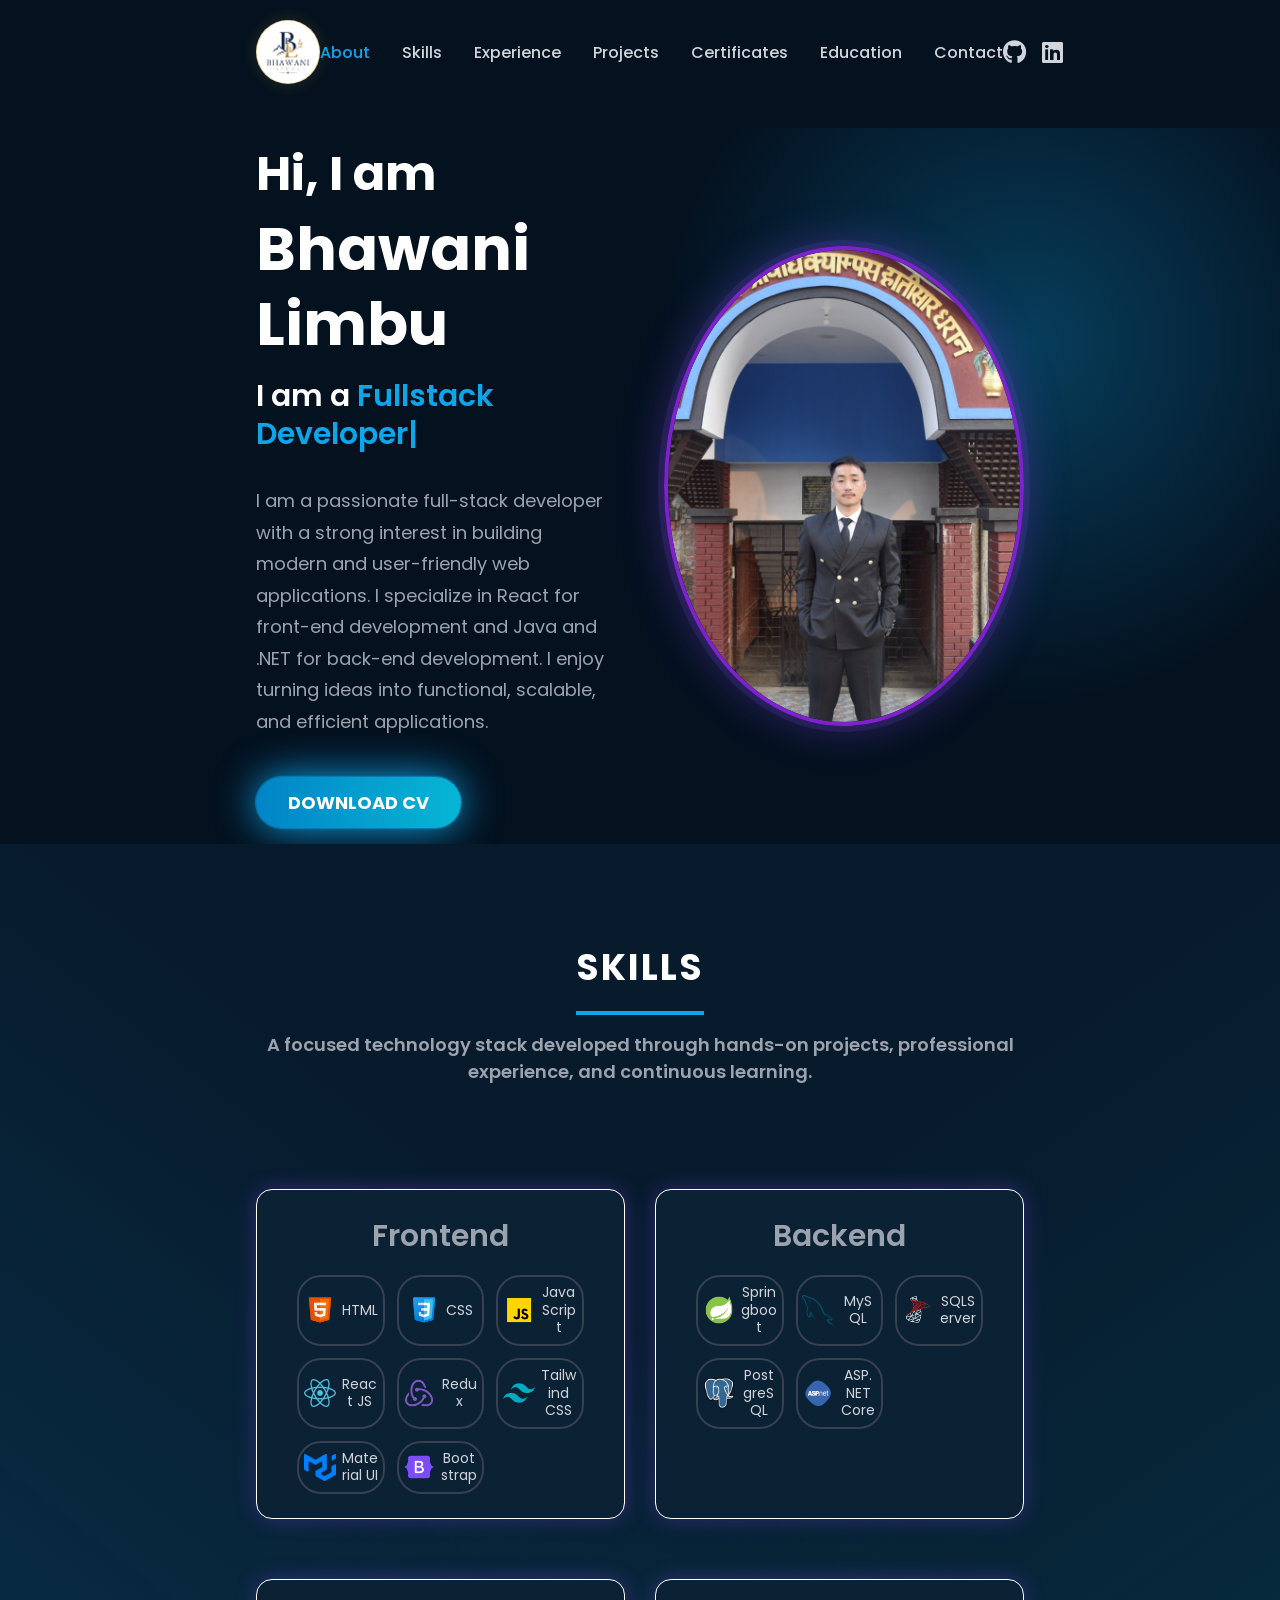
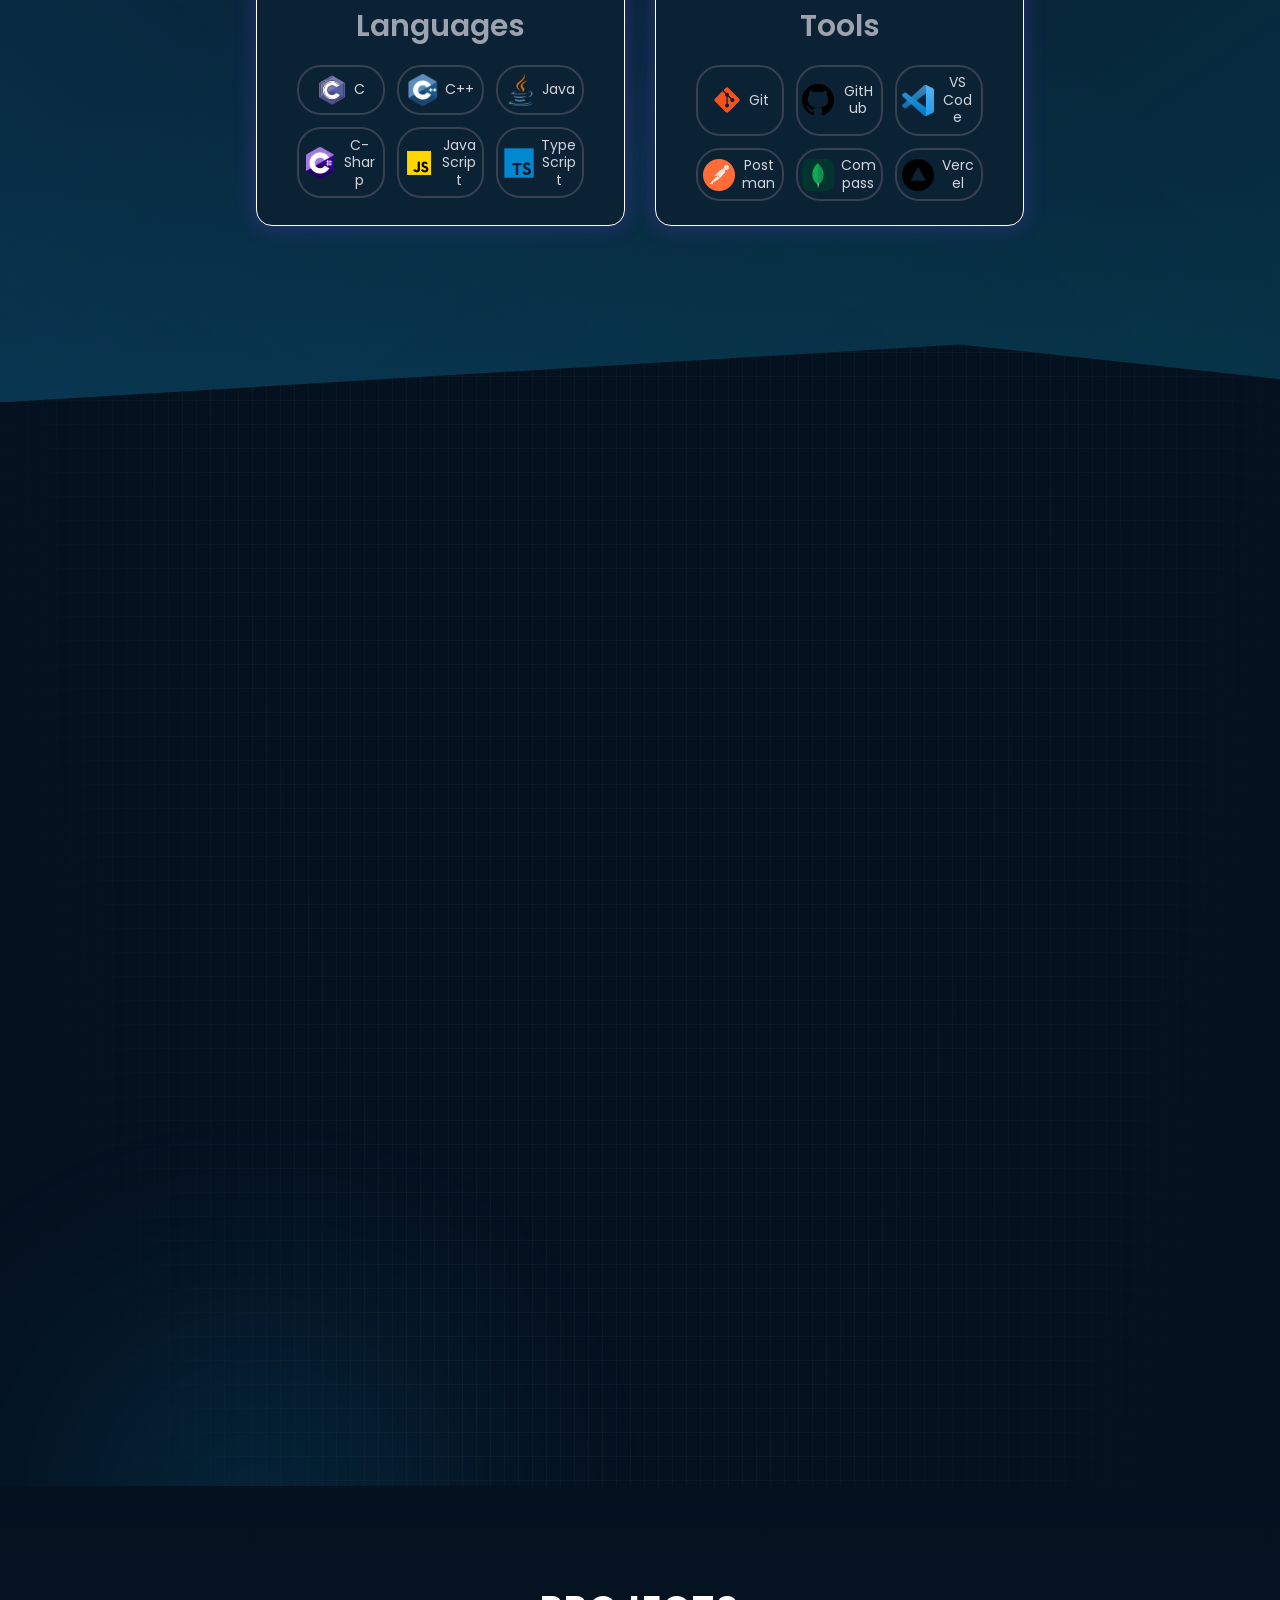
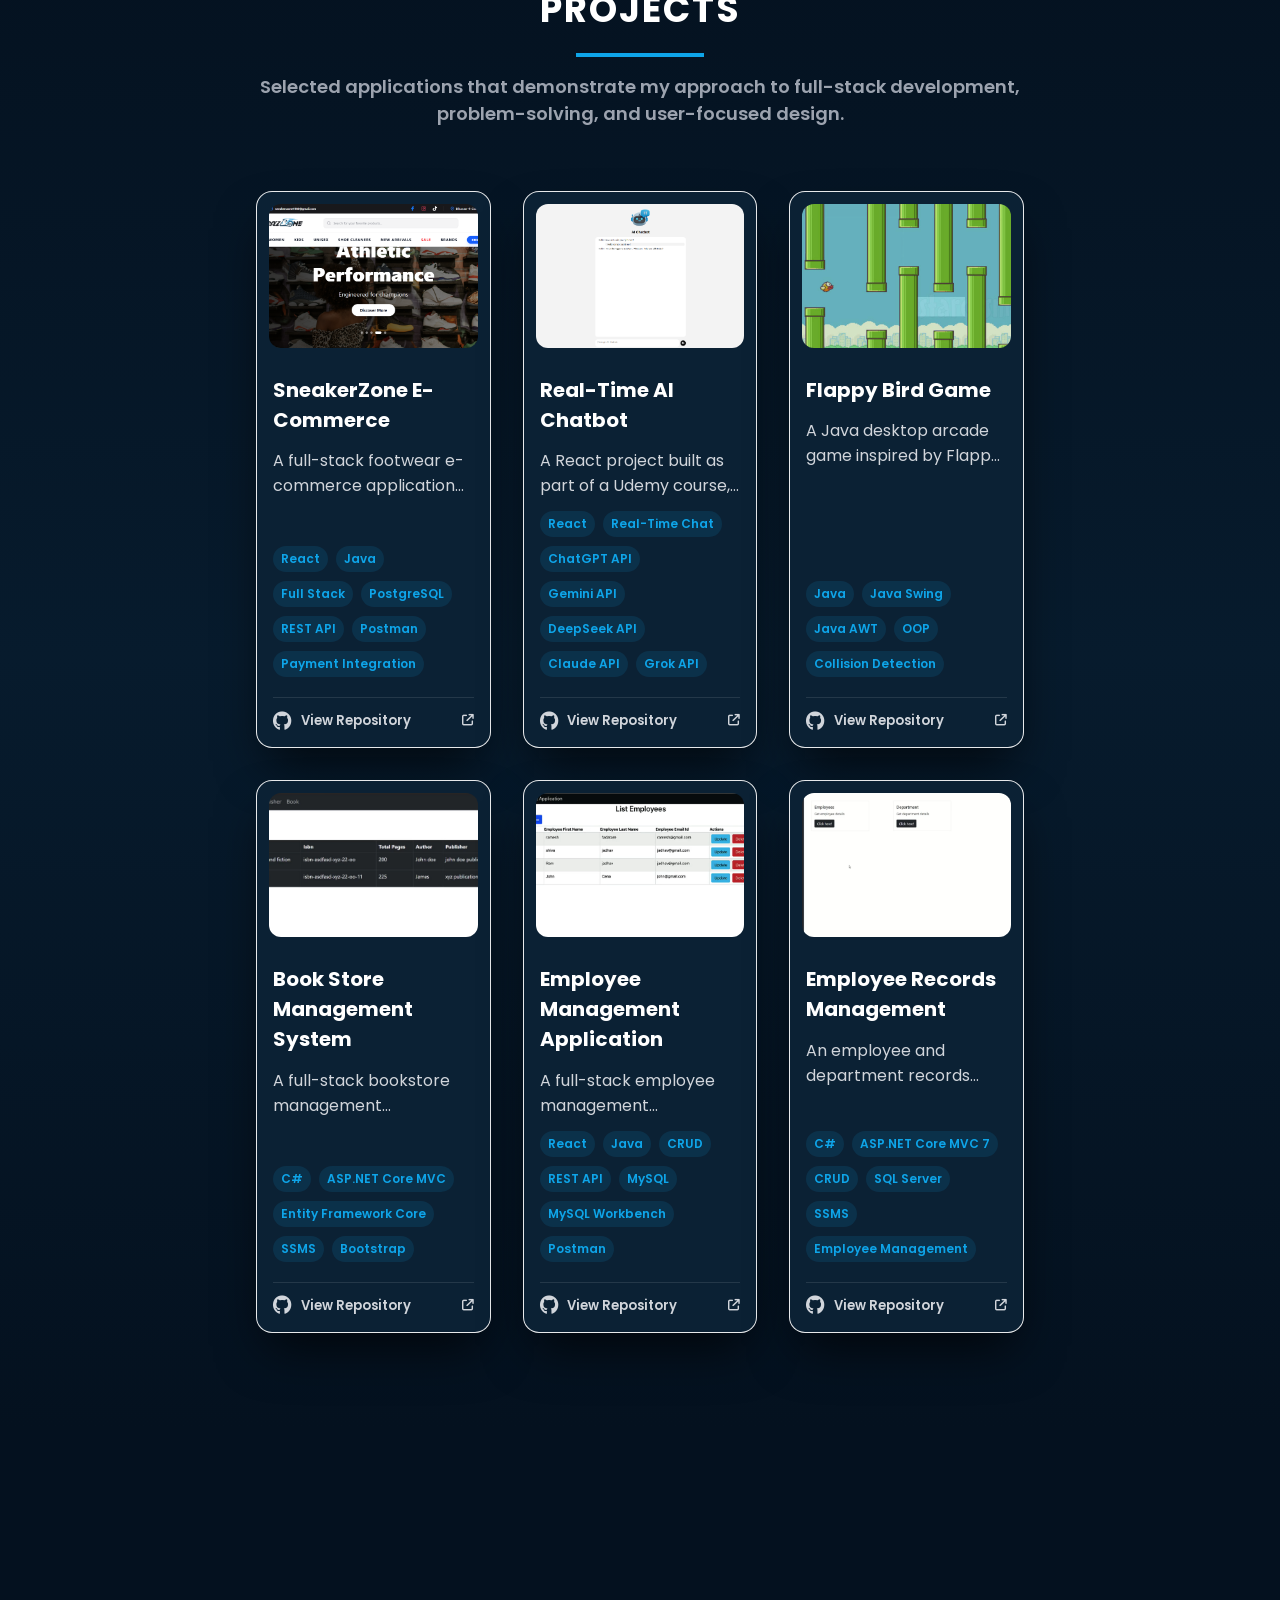
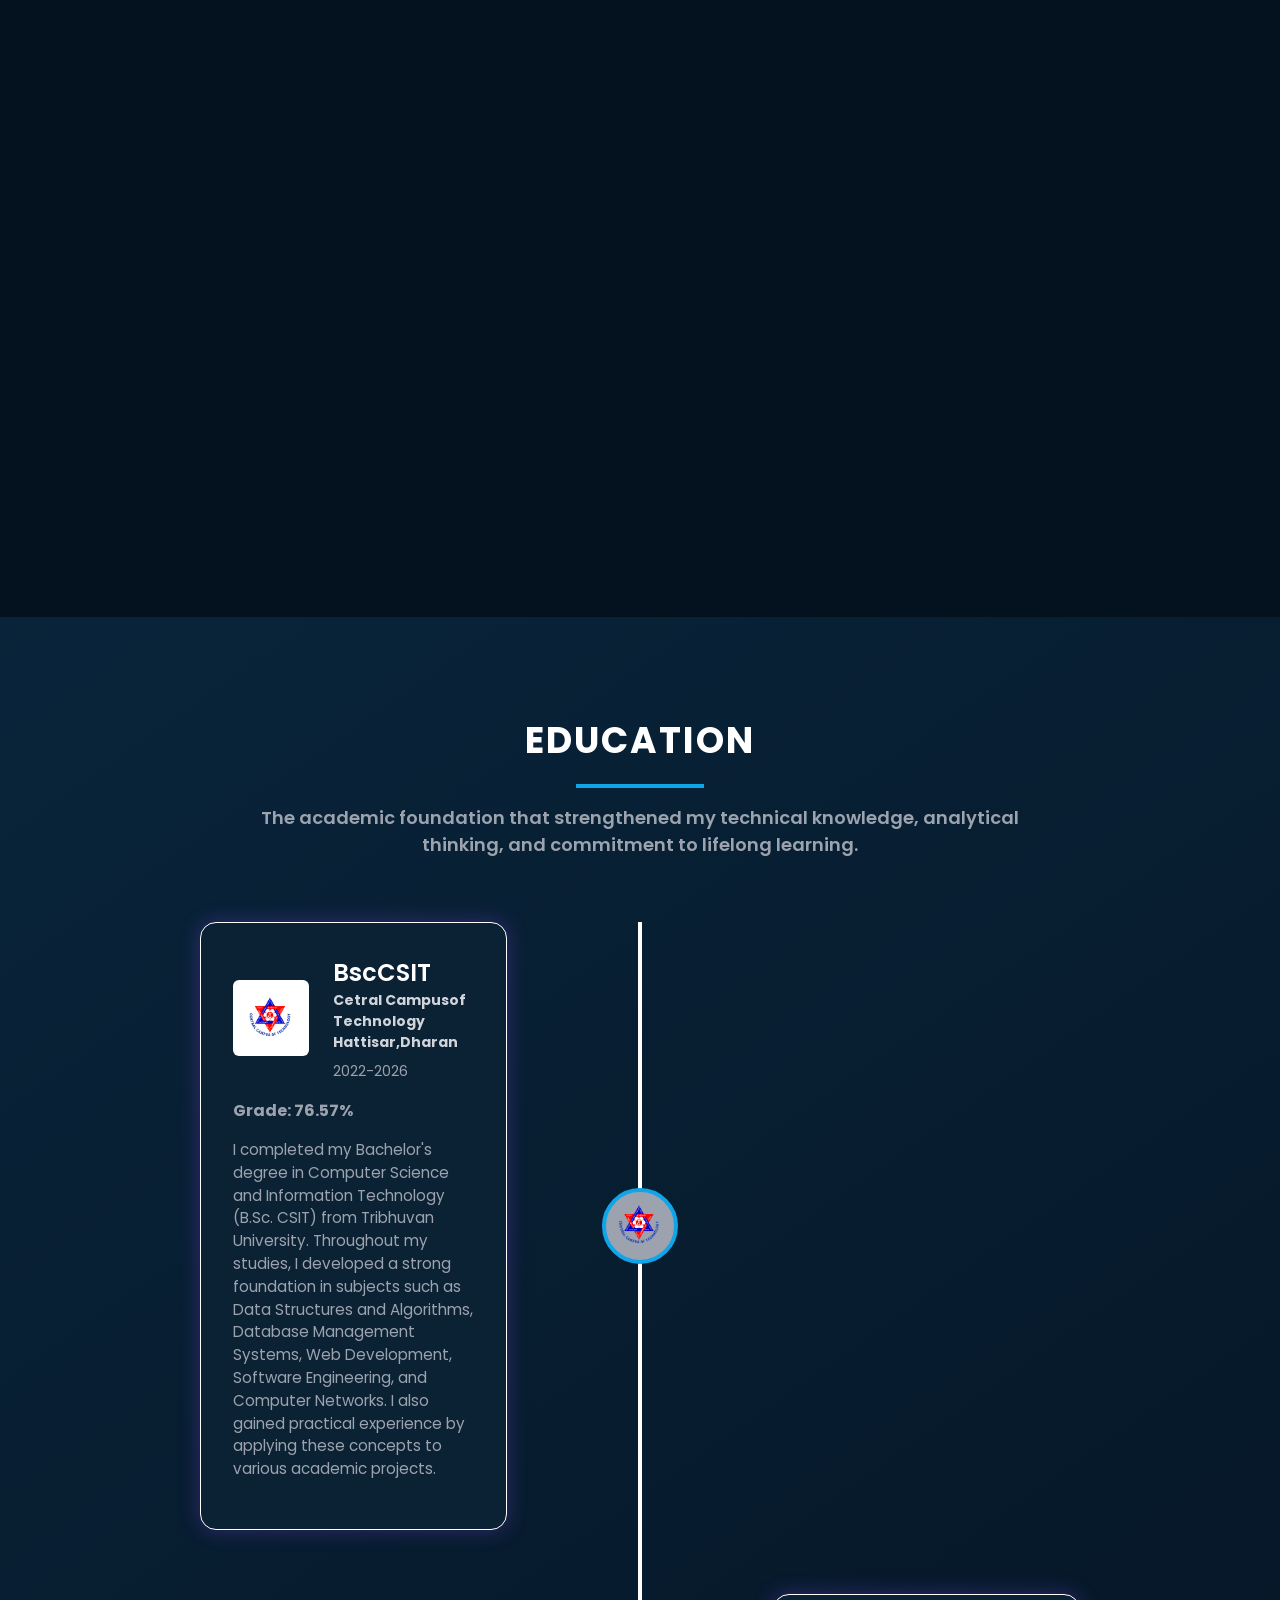
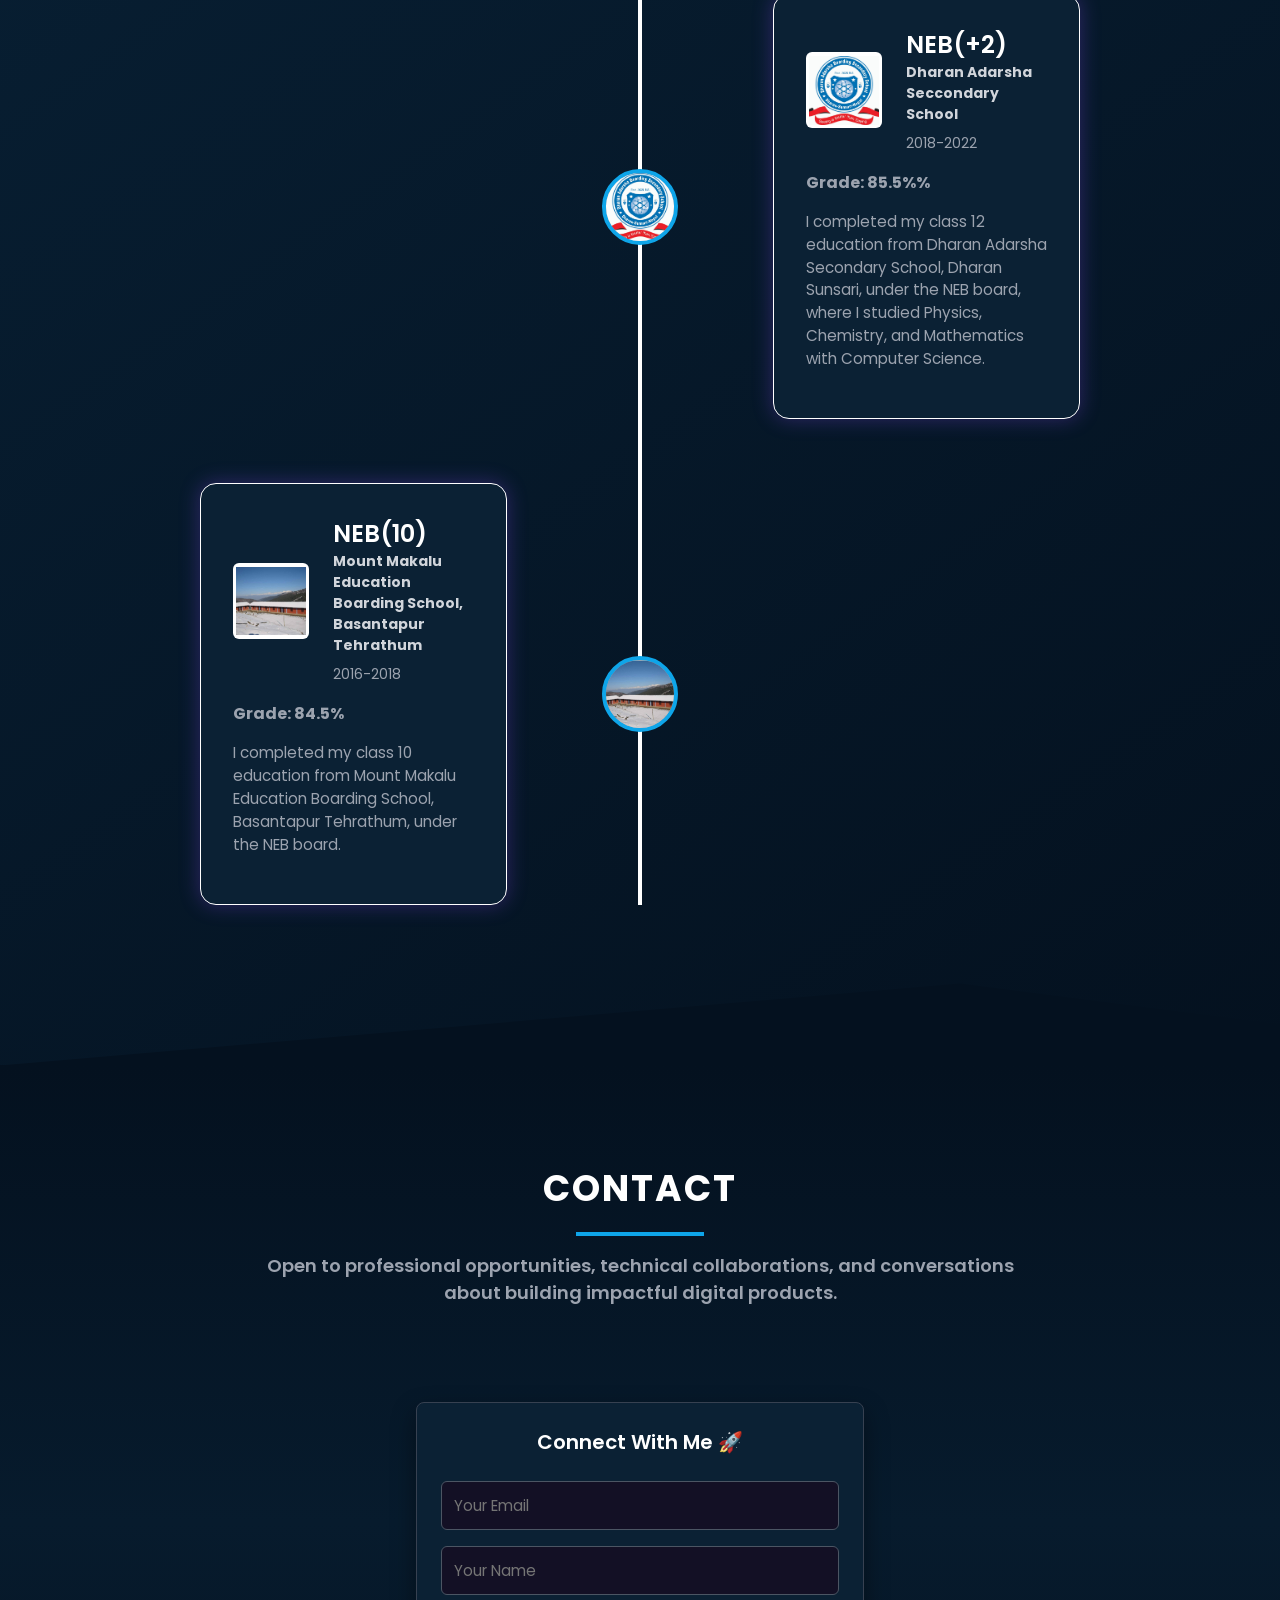
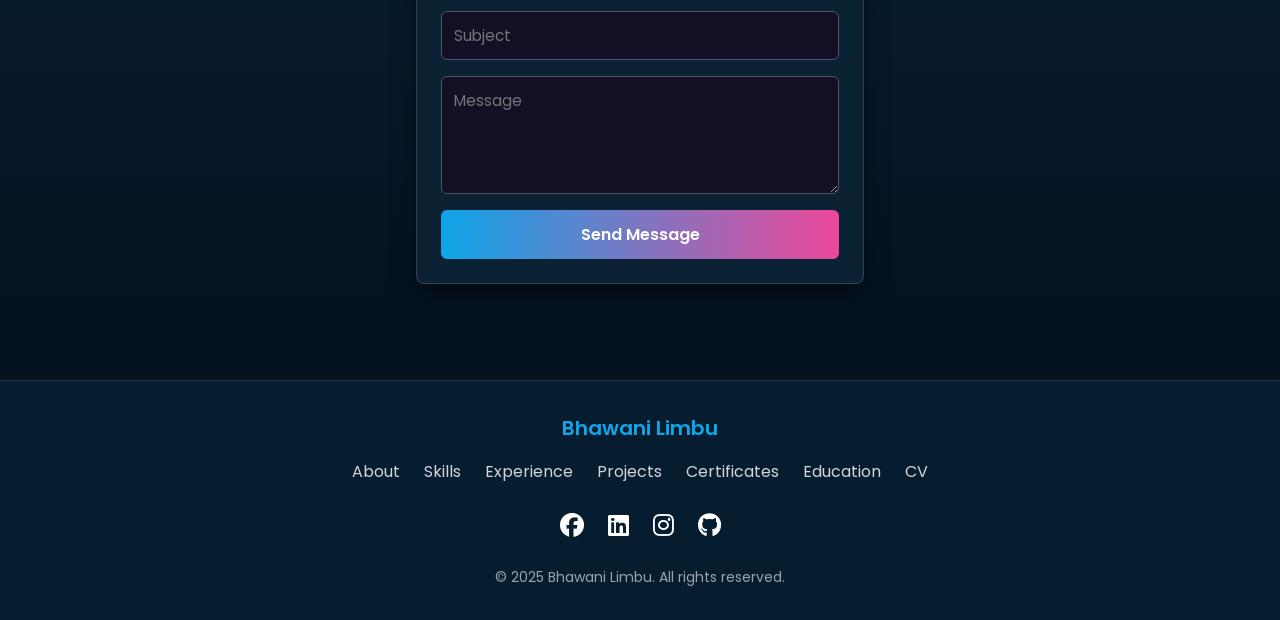
==== commit f235c5ad: "changes in text colour" ====
--- a/index.html
+++ b/index.html
@@ -24,7 +24,6 @@
     />
 
     <link rel="stylesheet" href="./style.css" />
-    <link rel="stylesheet" href="./theme-preview.css" />
 
     <script src="https://cdn.jsdelivr.net/npm/@emailjs/browser@4/dist/email.min.js"></script>
   </head>
@@ -769,24 +768,7 @@
 
     <div id="toast-container" class="toast-container"></div>
 
-    <aside class="theme-preview" aria-label="Color preview">
-      <details open>
-        <summary>Try colors</summary>
-        <label for="theme-choice">Choose a matching palette</label>
-        <select id="theme-choice">
-          <option value="ocean">Ocean — blue &amp; cool white (current)</option>
-          <option value="lavender">Lavender — violet &amp; soft lilac</option>
-          <option value="mint">Mint — green &amp; ivory</option>
-          <option value="amber">Amber — gold &amp; warm cream</option>
-          <option value="rose">Rose — pink &amp; blush white</option>
-        </select>
-        <p>Preview only. Choose your favorite later.</p>
-        <button id="theme-reset" type="button">Reset to Ocean</button>
-      </details>
-    </aside>
-
     <script src="./constants.js"></script>
     <script src="./script.js"></script>
-    <script src="./theme-preview.js"></script>
   </body>
 </html>
--- a/style.css
+++ b/style.css
@@ -45,6 +45,32 @@
   color: var(--primary);
 }
 
+body[data-theme] .project-desc,
+body[data-theme] .timeline-company,
+body[data-theme] .skill-name {
+  color: var(--text-gray-light);
+}
+
+body[data-theme] .timeline-date,
+body[data-theme] .cert-date,
+body[data-theme] .skills-category-title {
+  color: var(--text-gray-medium);
+}
+
+body[data-theme] .cert-date i {
+  color: var(--primary);
+}
+
+body[data-theme] .project-tag,
+body[data-theme] .cert-tag {
+  background: color-mix(in srgb, var(--primary) 12%, var(--card-surface));
+}
+
+body[data-theme] .timeline-skill-badge,
+body[data-theme] .certificates-nav {
+  color: var(--bg-dark);
+}
+
 body[data-theme] {
   background-color: var(--bg-dark);
 }
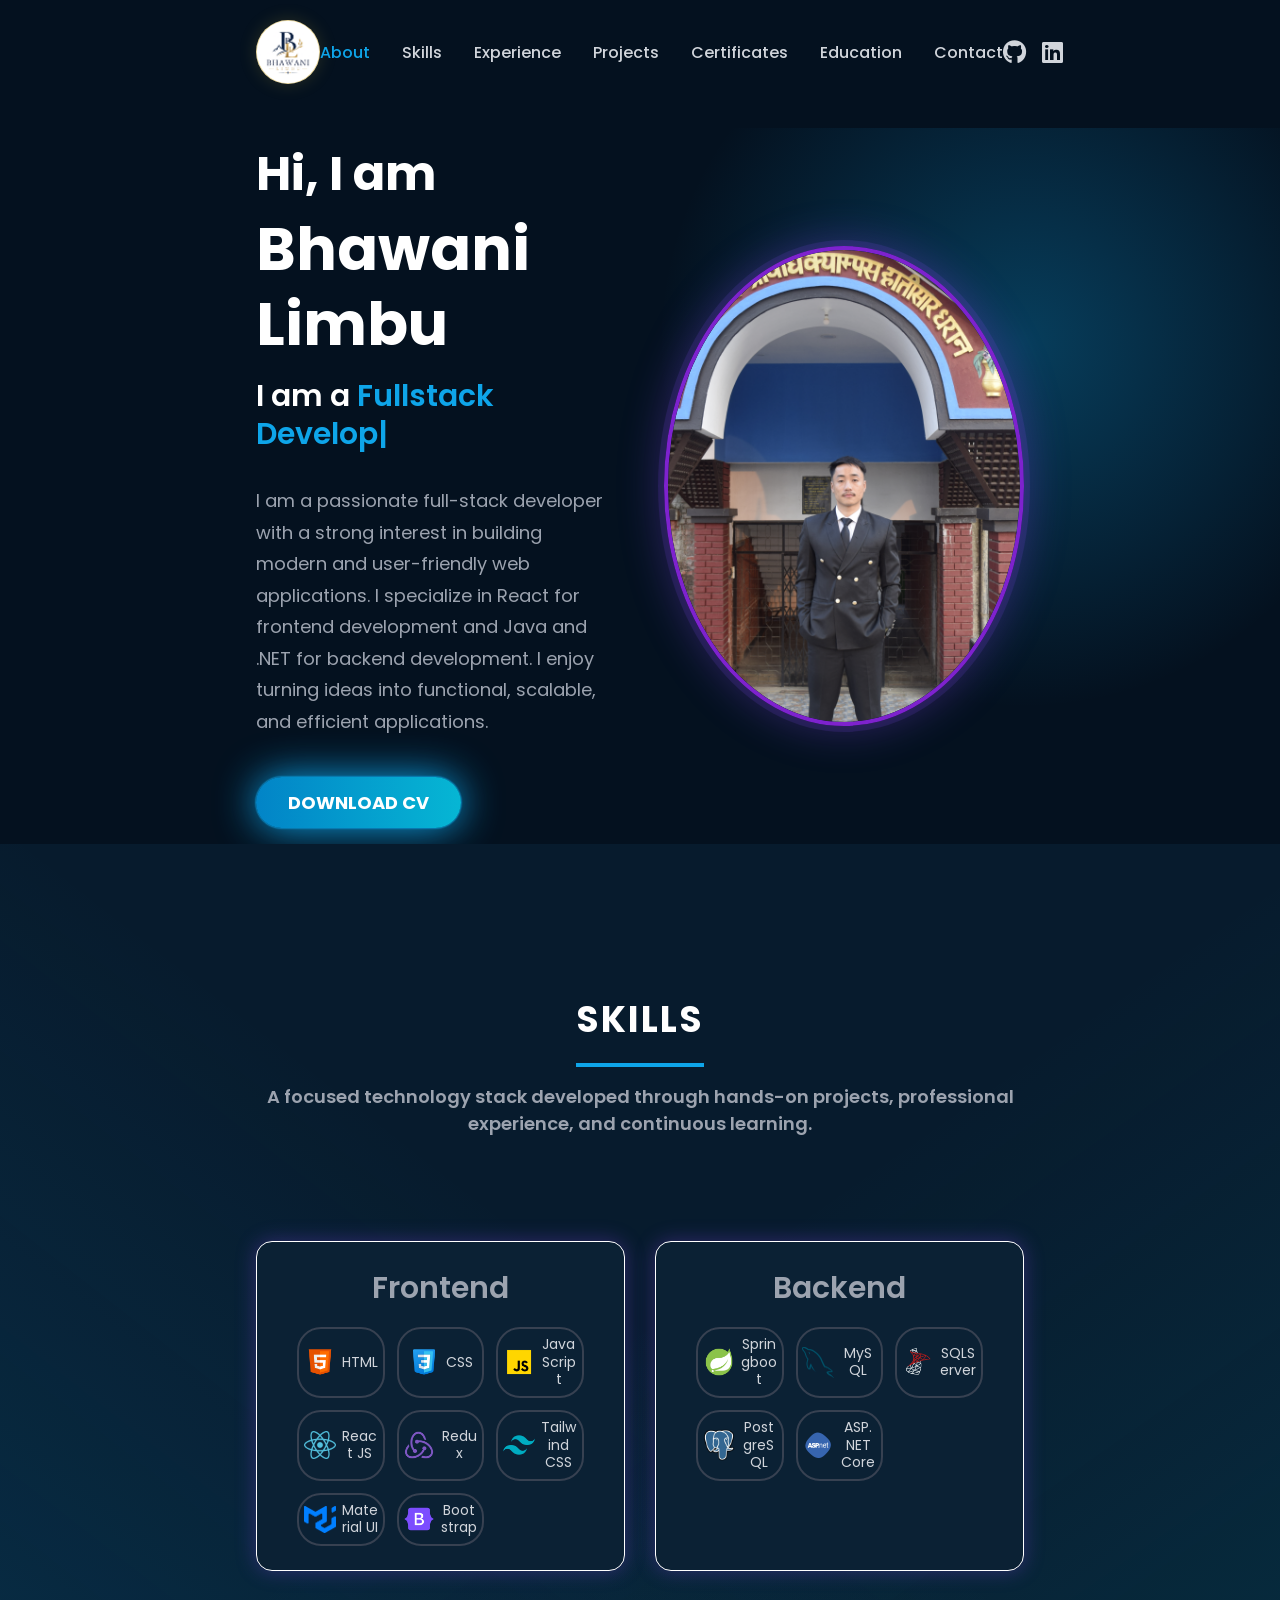
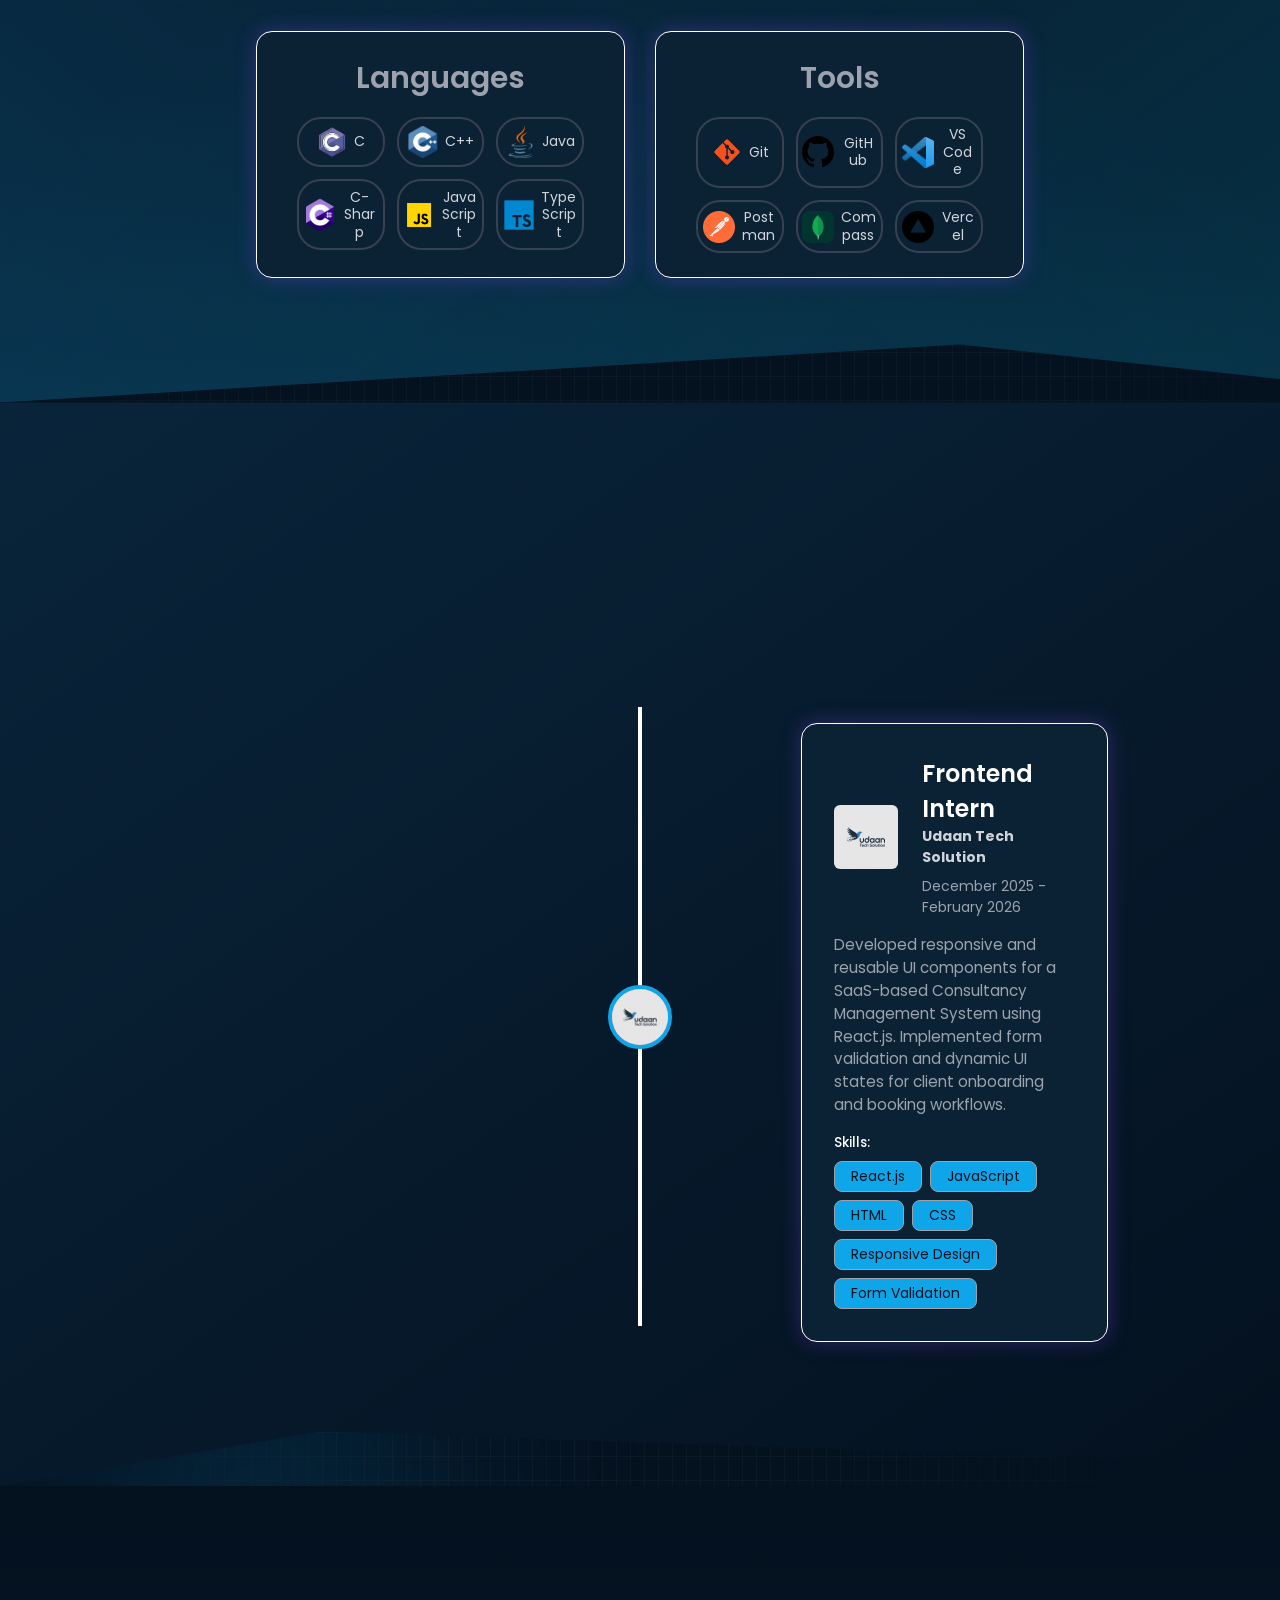
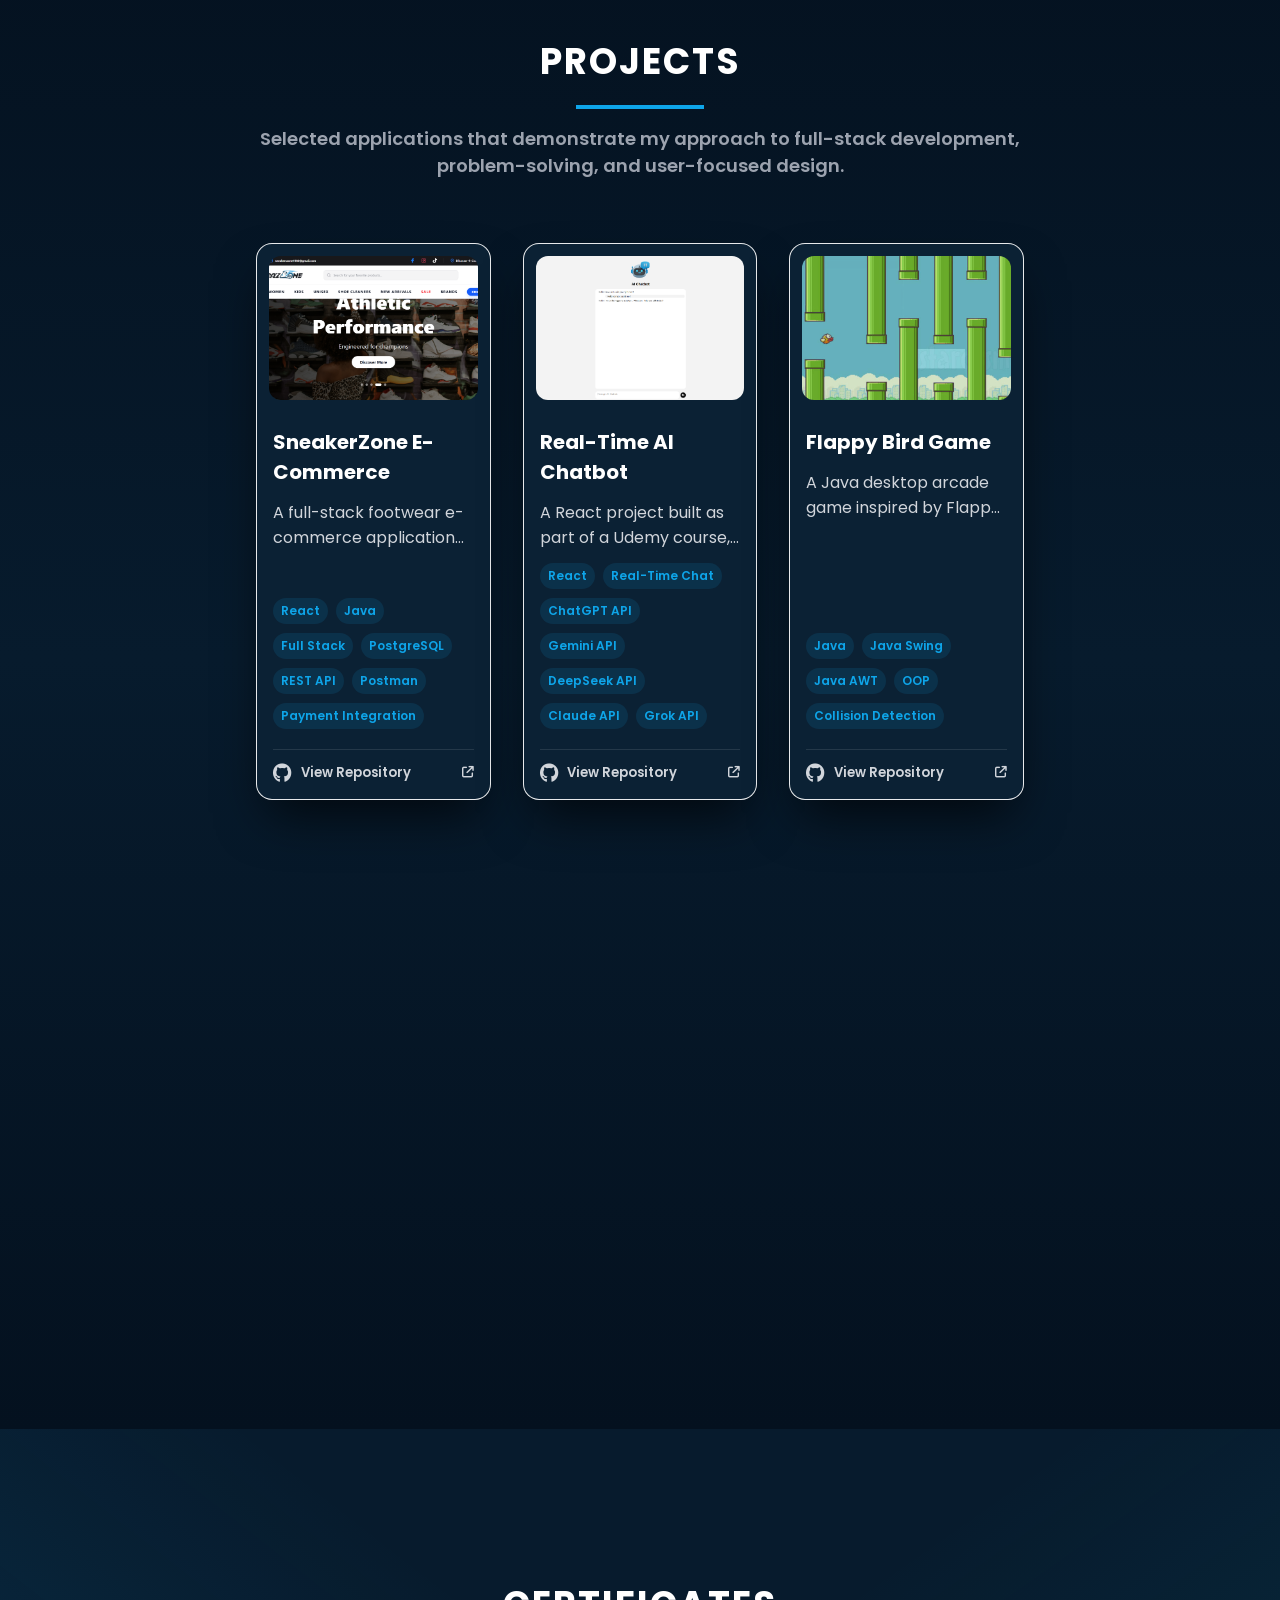
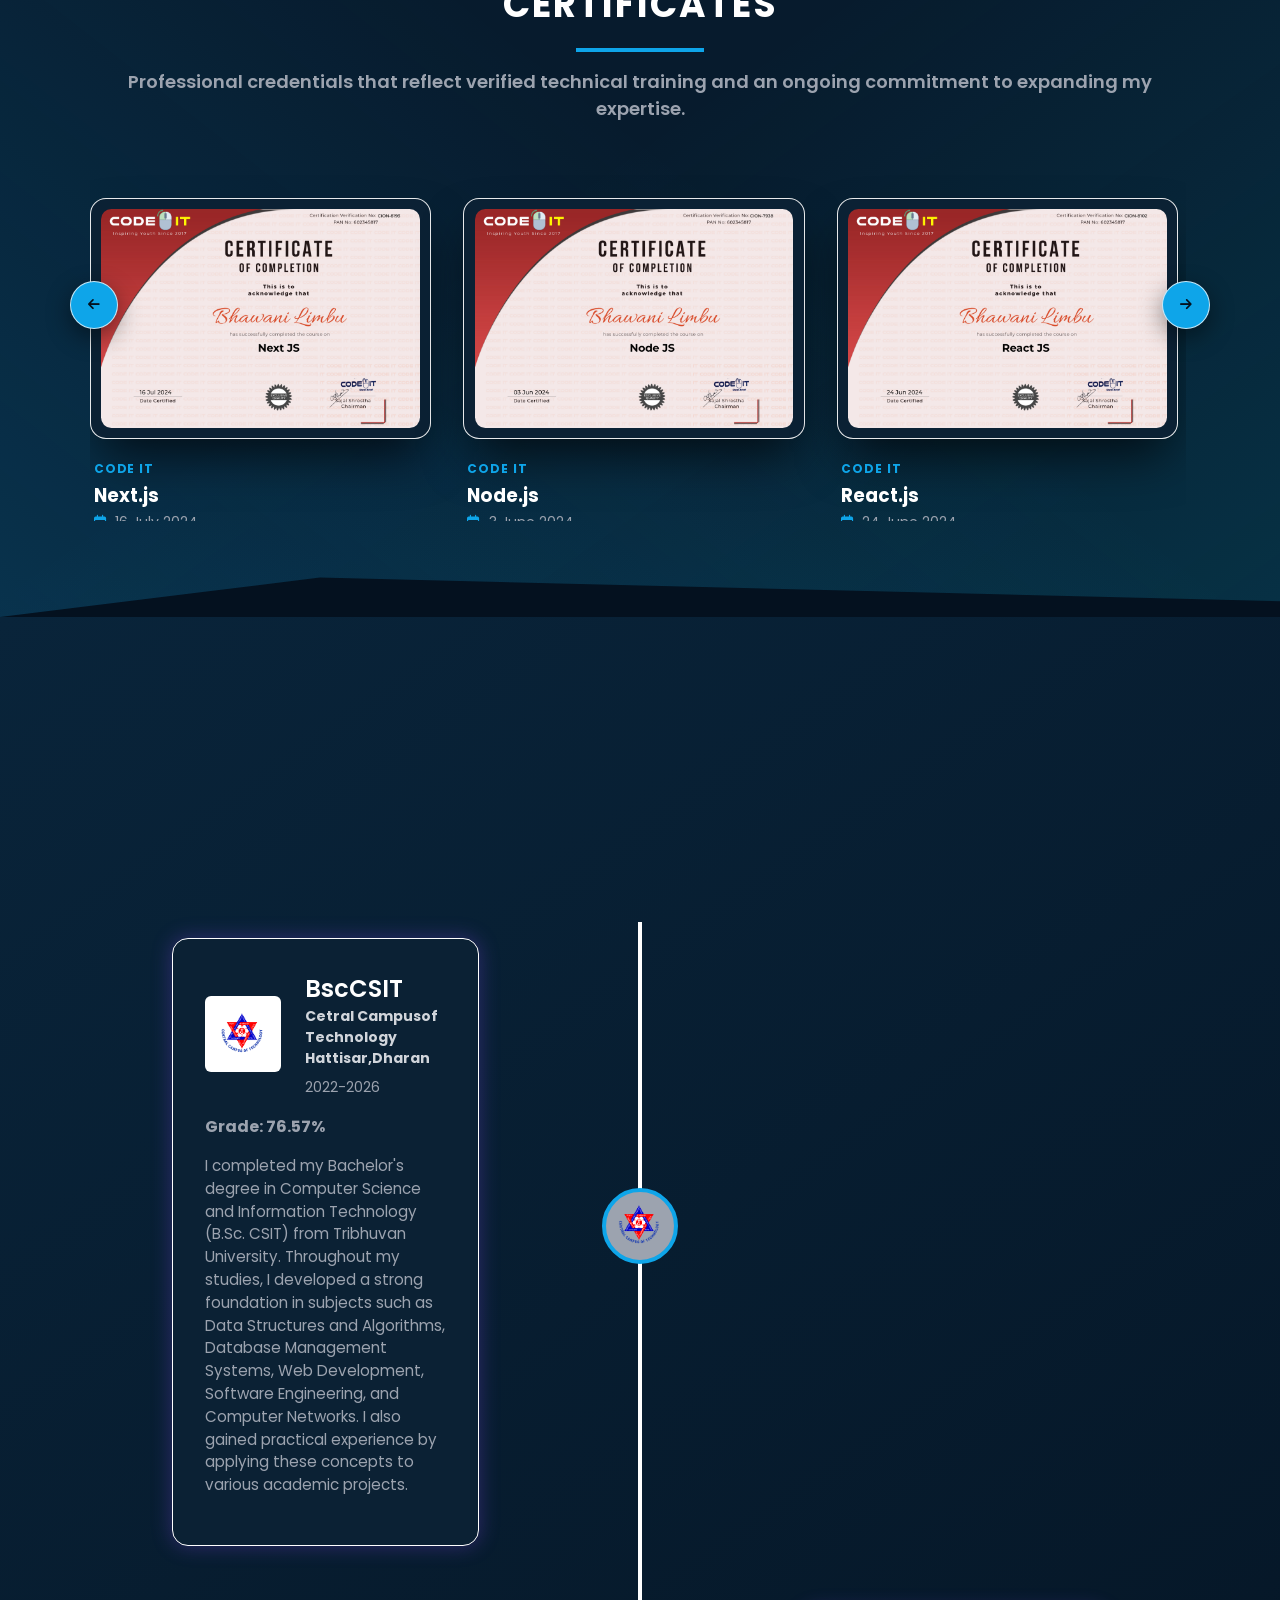
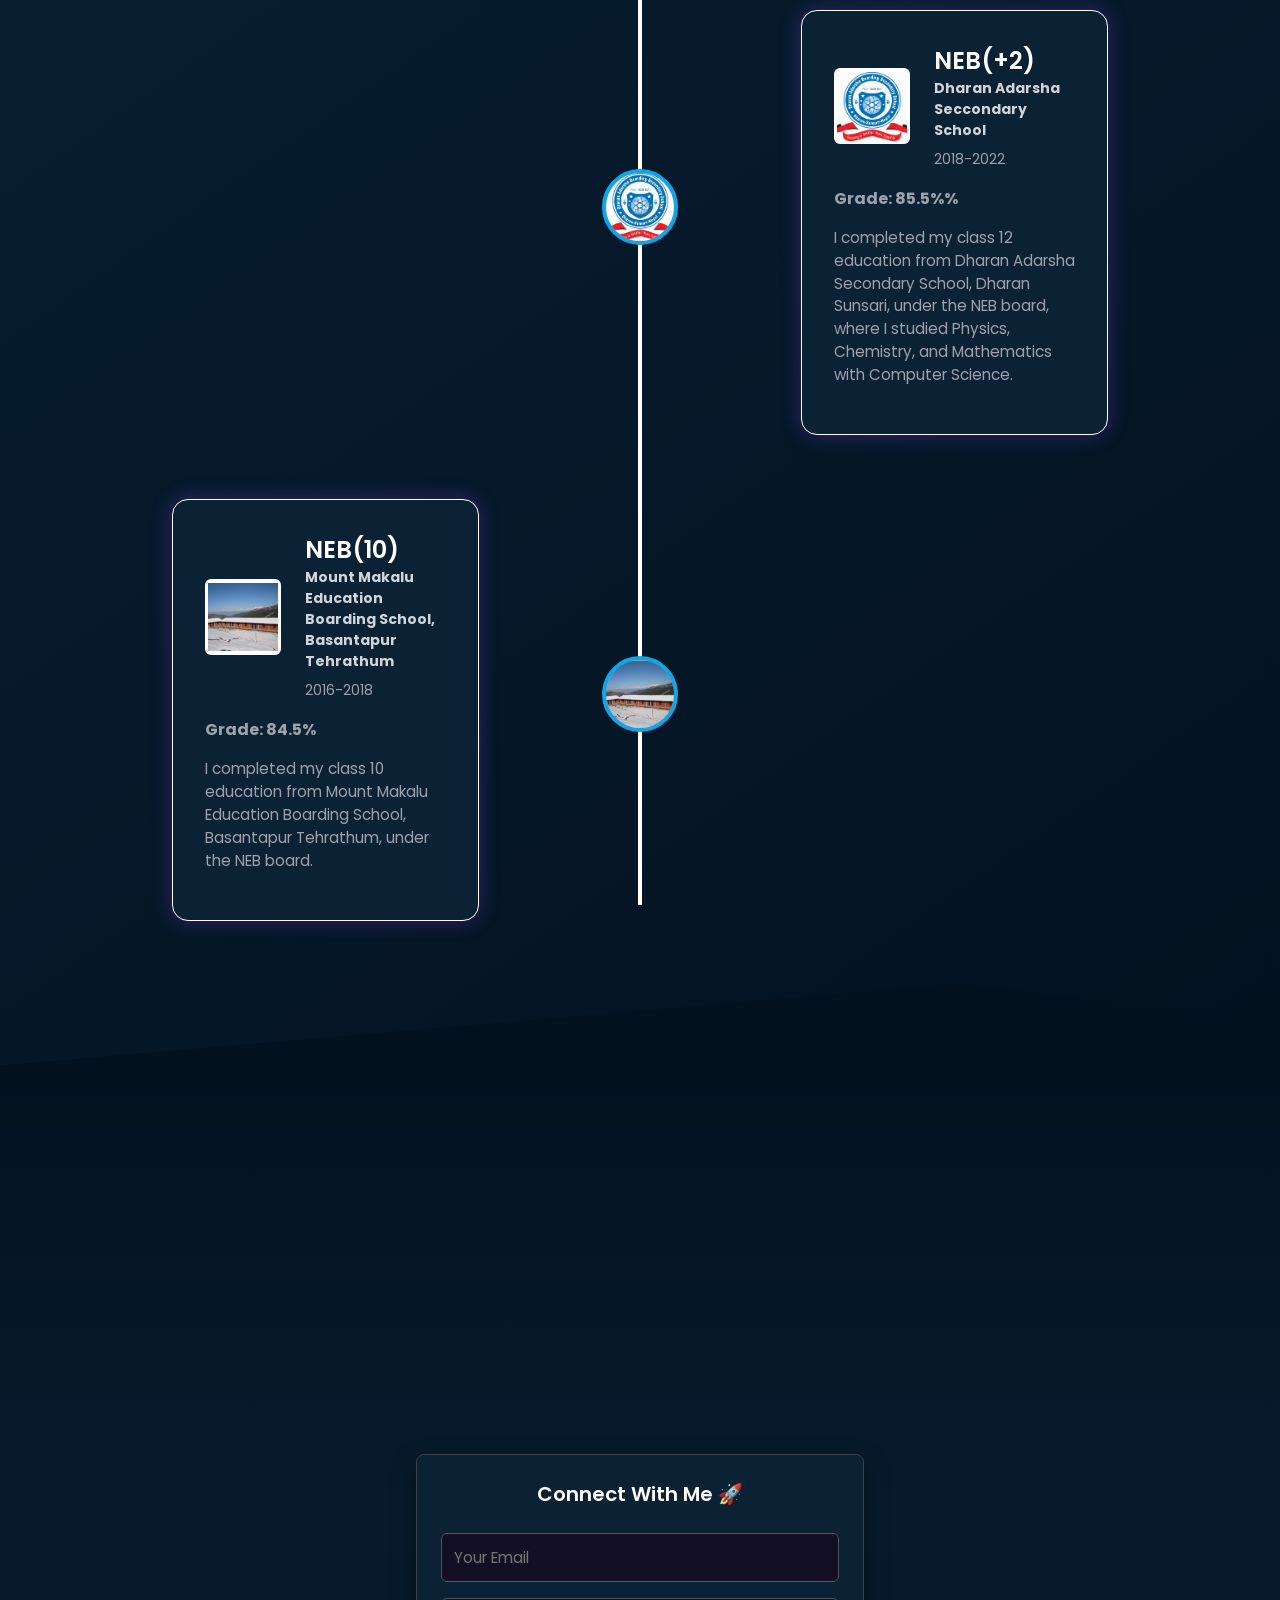
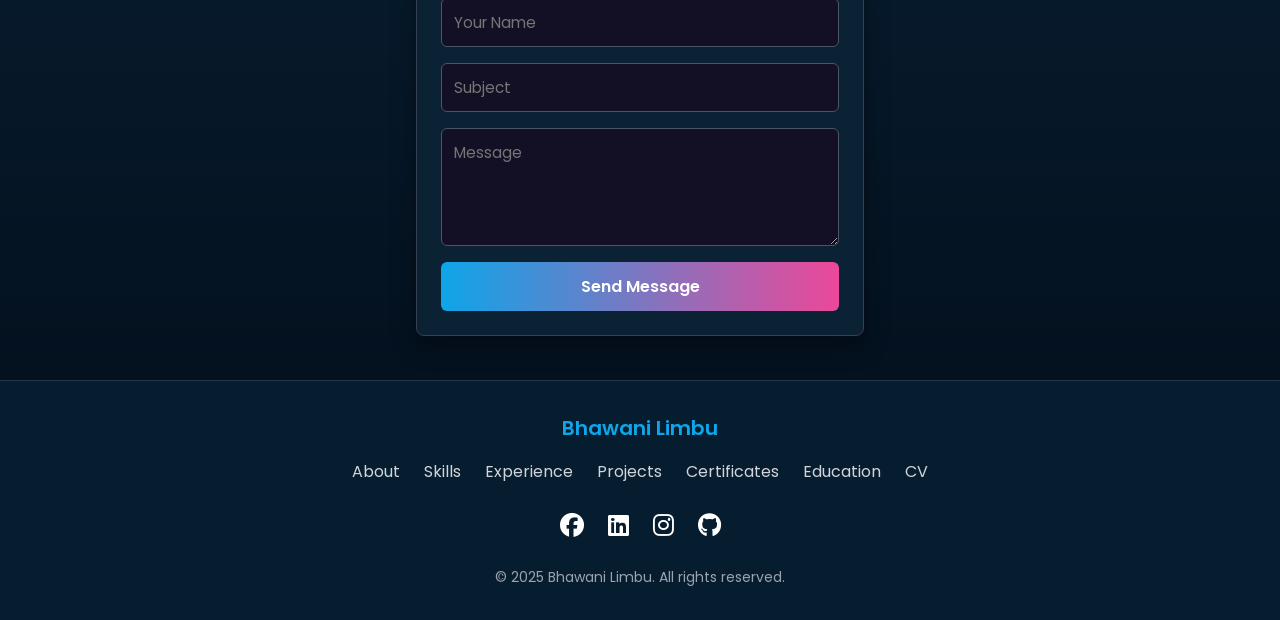
==== commit 69f2f1b3: "some changes" ====
--- a/index.html
+++ b/index.html
@@ -133,7 +133,7 @@
           <p class="about-desc">
             I am a passionate full-stack developer with a strong interest in
             building modern and user-friendly web applications. I specialize in
-            React for front-end development and Java and .NET for back-end
+            React for frontend development and Java and .NET for backend
             development. I enjoy turning ideas into functional, scalable, and
             efficient applications.
           </p>
--- a/style.css
+++ b/style.css
@@ -165,16 +165,58 @@
   100% { transform: scale(1); }
 }
 
-.scroll-reveal {
+.scroll-reveal:not(section) {
   opacity: 0;
-  transform: translateY(30px);
-  transition: opacity 0.8s cubic-bezier(0.25, 1, 0.5, 1), 
-              transform 0.8s cubic-bezier(0.25, 1, 0.5, 1);
-}
-
-.scroll-reveal.visible {
+  translate: 0 52px;
+}
+
+.scroll-reveal[data-reveal="left"] { translate: -28px 16px; }
+.scroll-reveal[data-reveal="right"] { translate: 28px 16px; }
+
+.scroll-reveal.visible:not(section) {
   opacity: 1;
-  transform: translateY(0);
+  translate: none;
+  animation: scroll-enter 1100ms cubic-bezier(0.16, 1, 0.3, 1) var(--reveal-delay, 0ms) backwards;
+}
+
+@keyframes scroll-enter {
+  from { opacity: 0; translate: 0 52px; scale: 0.97; }
+  to { opacity: 1; translate: 0 0; scale: 1; }
+}
+
+.scroll-reveal[data-reveal="left"].visible { animation-name: scroll-enter-left; }
+.scroll-reveal[data-reveal="right"].visible { animation-name: scroll-enter-right; }
+
+@keyframes scroll-enter-left {
+  from { opacity: 0; translate: -48px 24px; }
+  to { opacity: 1; translate: 0 0; }
+}
+
+@keyframes scroll-enter-right {
+  from { opacity: 0; translate: 48px 24px; }
+  to { opacity: 1; translate: 0 0; }
+}
+
+.section-title-wrapper.visible .section-line {
+  transform-origin: left;
+  animation: scroll-line 1200ms cubic-bezier(0.16, 1, 0.3, 1) var(--reveal-delay, 0ms) backwards;
+}
+
+@keyframes scroll-line {
+  from { scale: 0 1; }
+  to { scale: 1 1; }
+}
+
+@media (prefers-reduced-motion: reduce) {
+  html { scroll-behavior: auto; }
+  .scroll-reveal:not(section),
+  .scroll-reveal.visible:not(section) {
+    opacity: 1;
+    translate: none;
+    animation: none;
+  }
+  .section-title-wrapper.visible .section-line,
+  .blur-blob { animation: none; }
 }
 
 header {
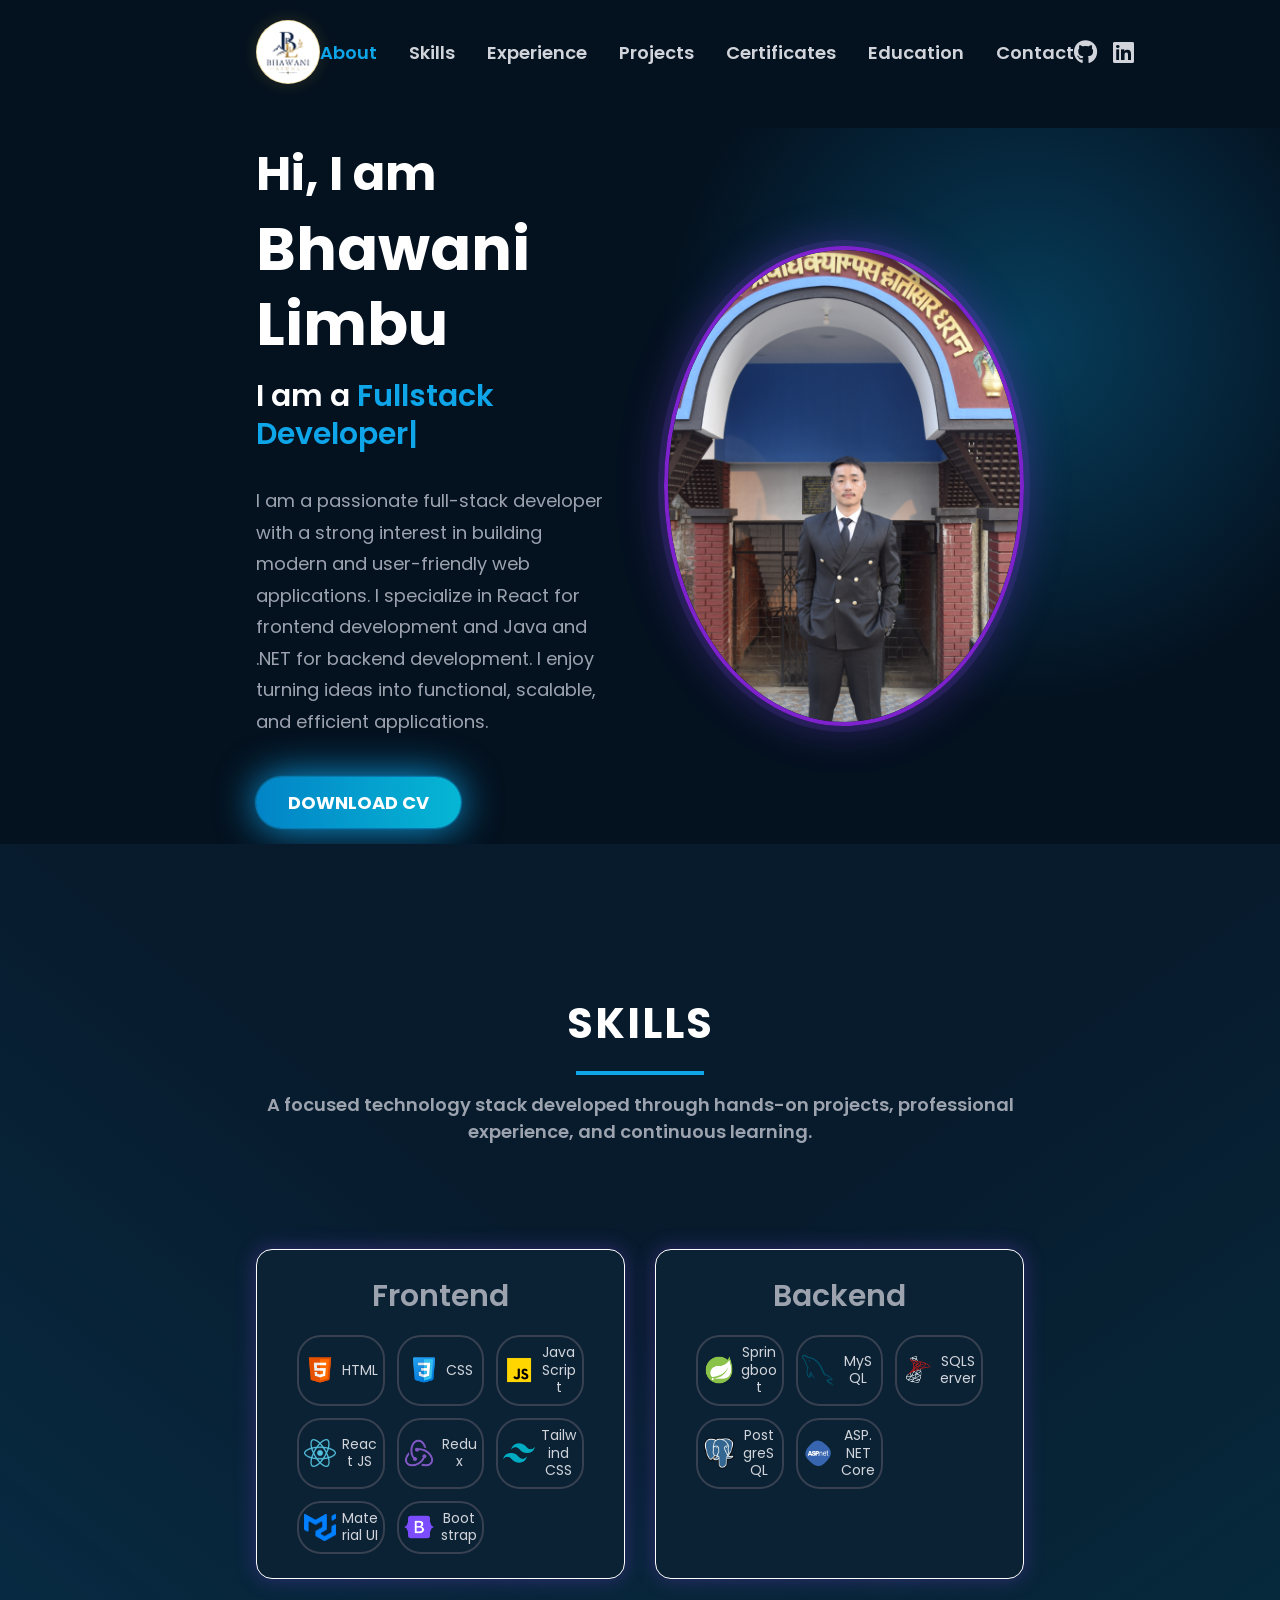
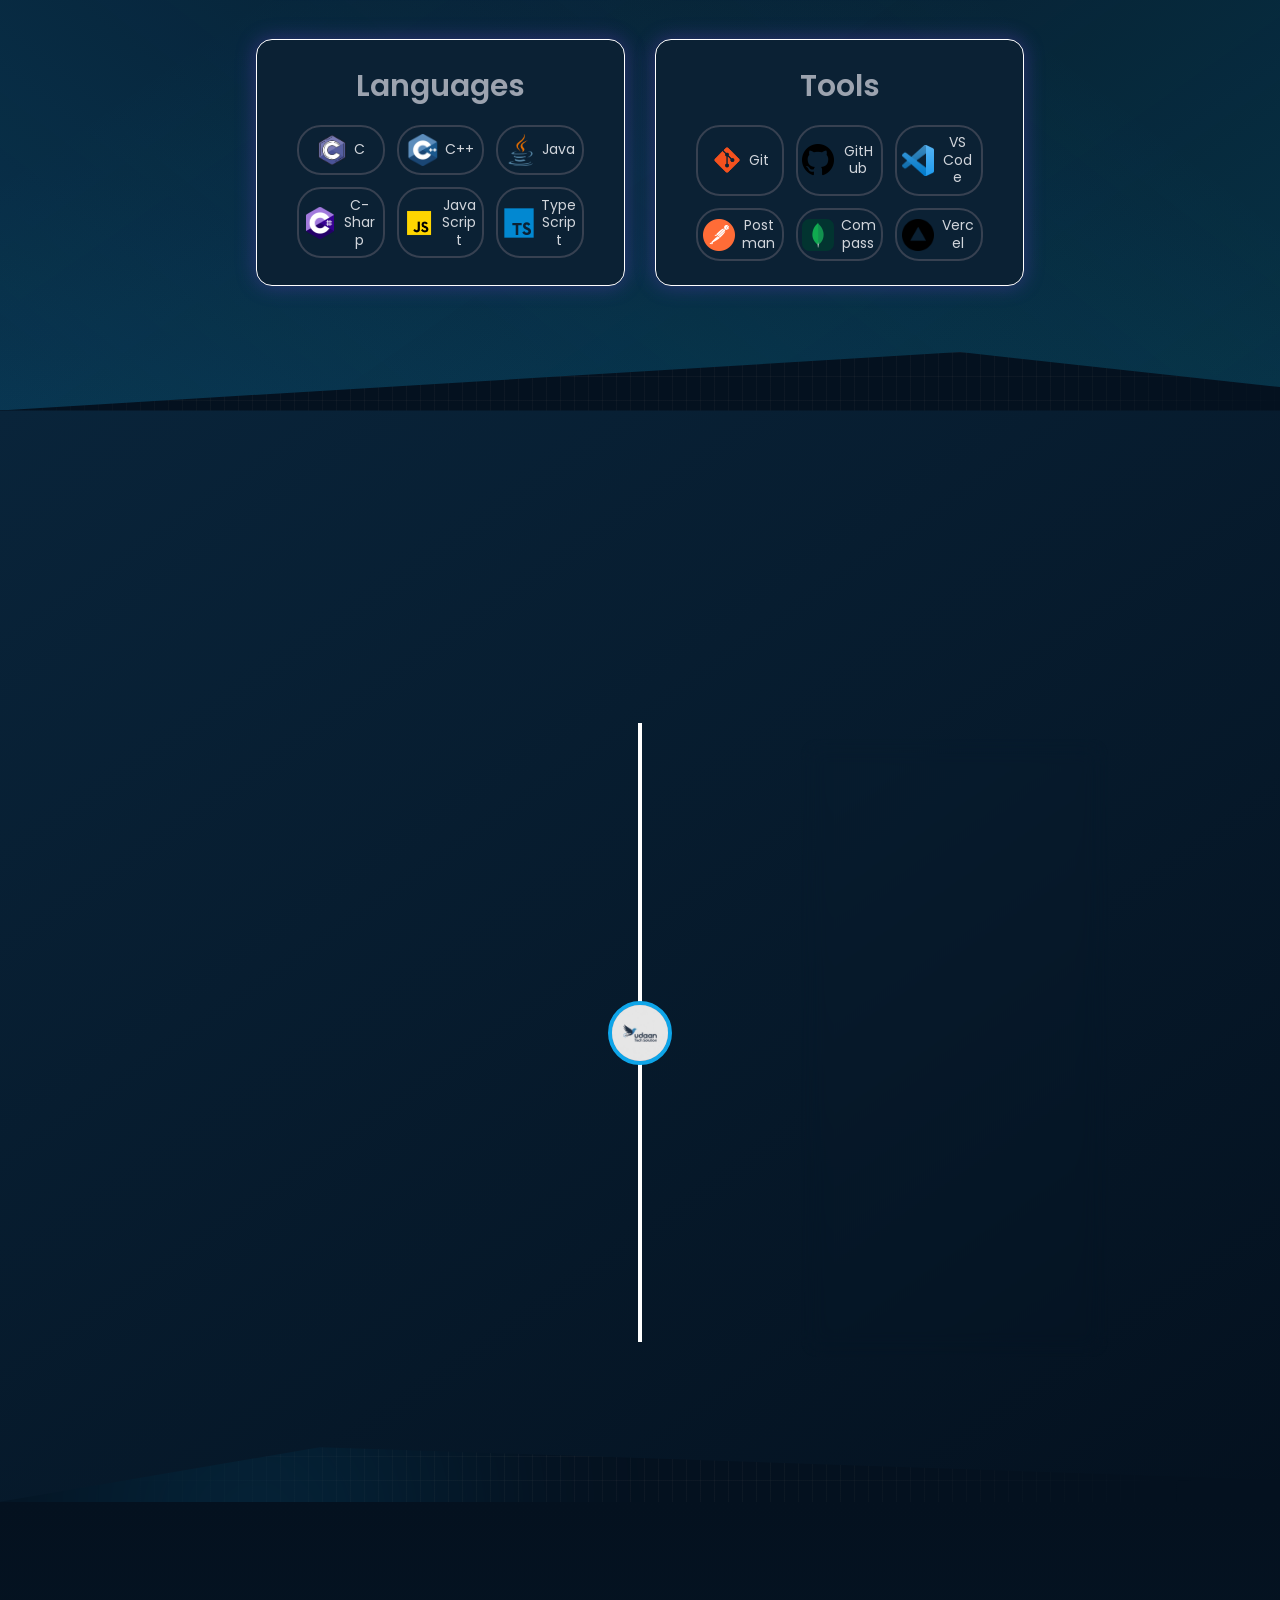
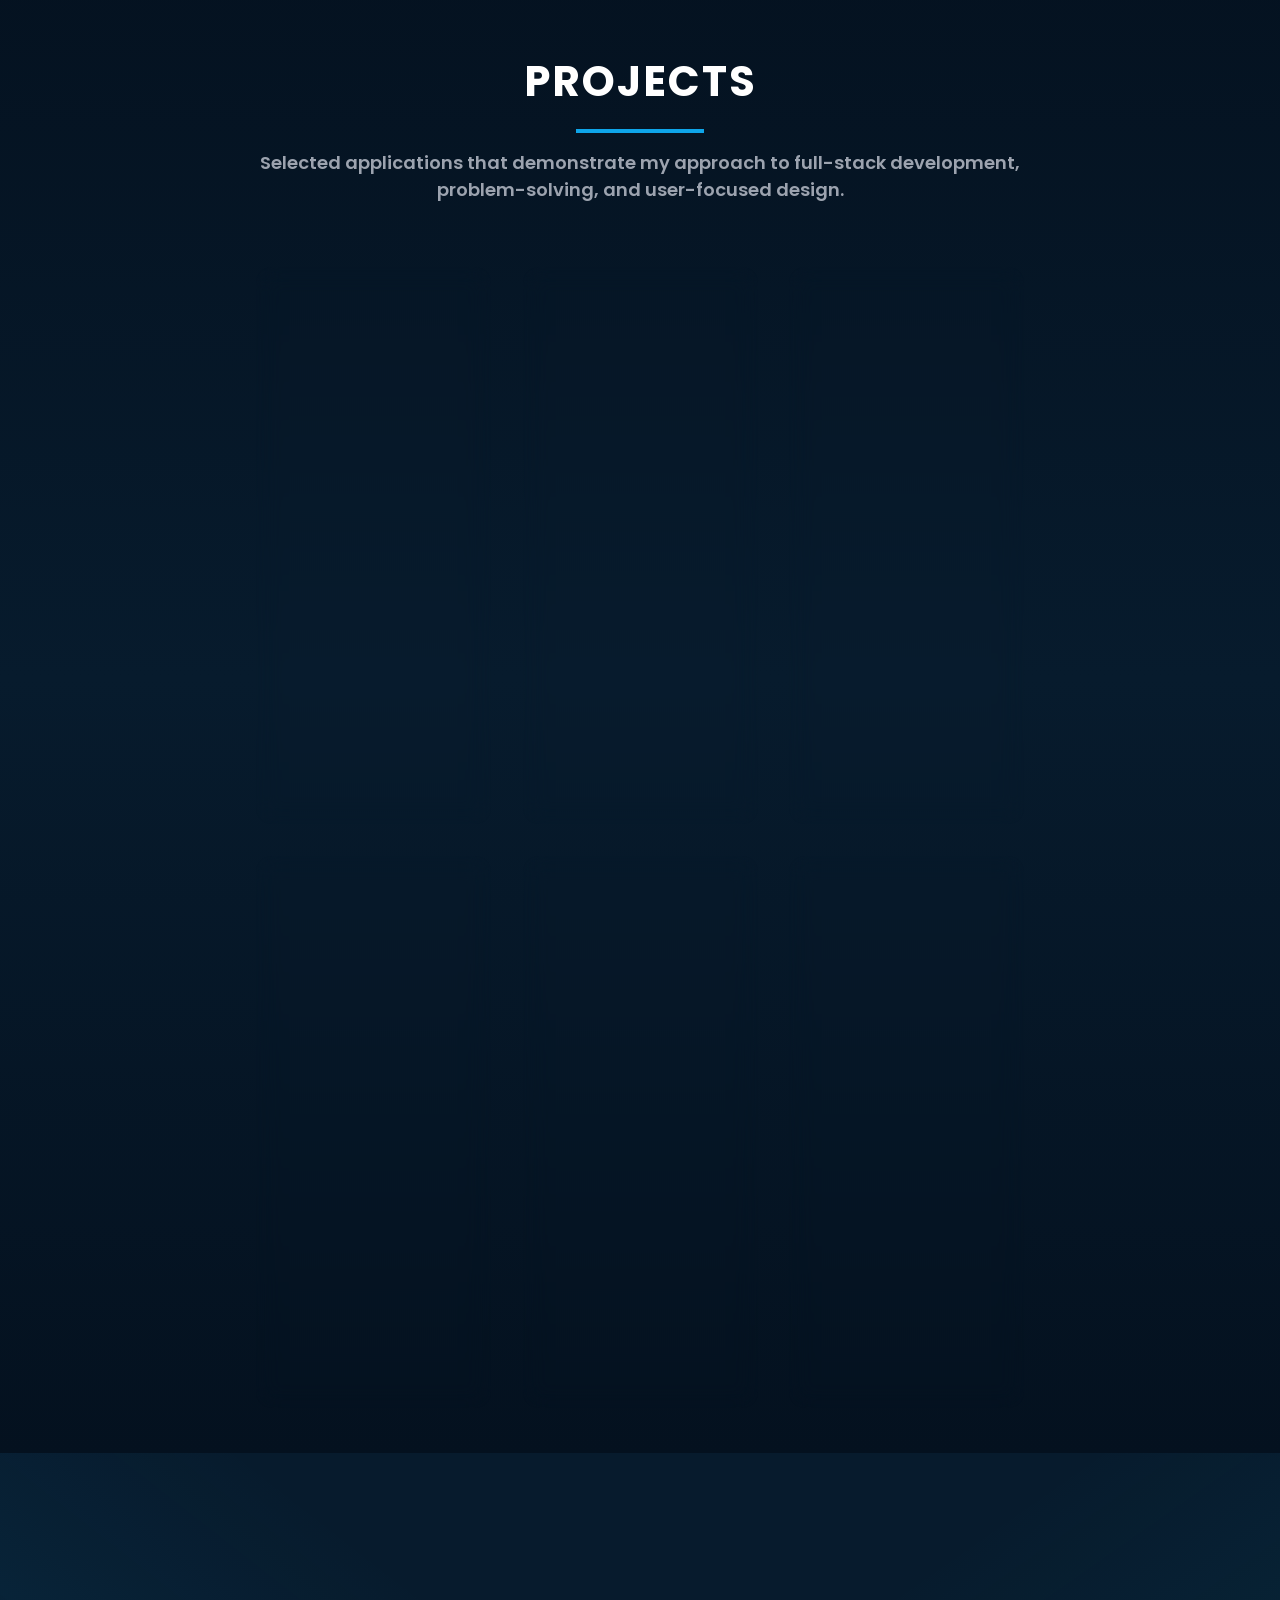
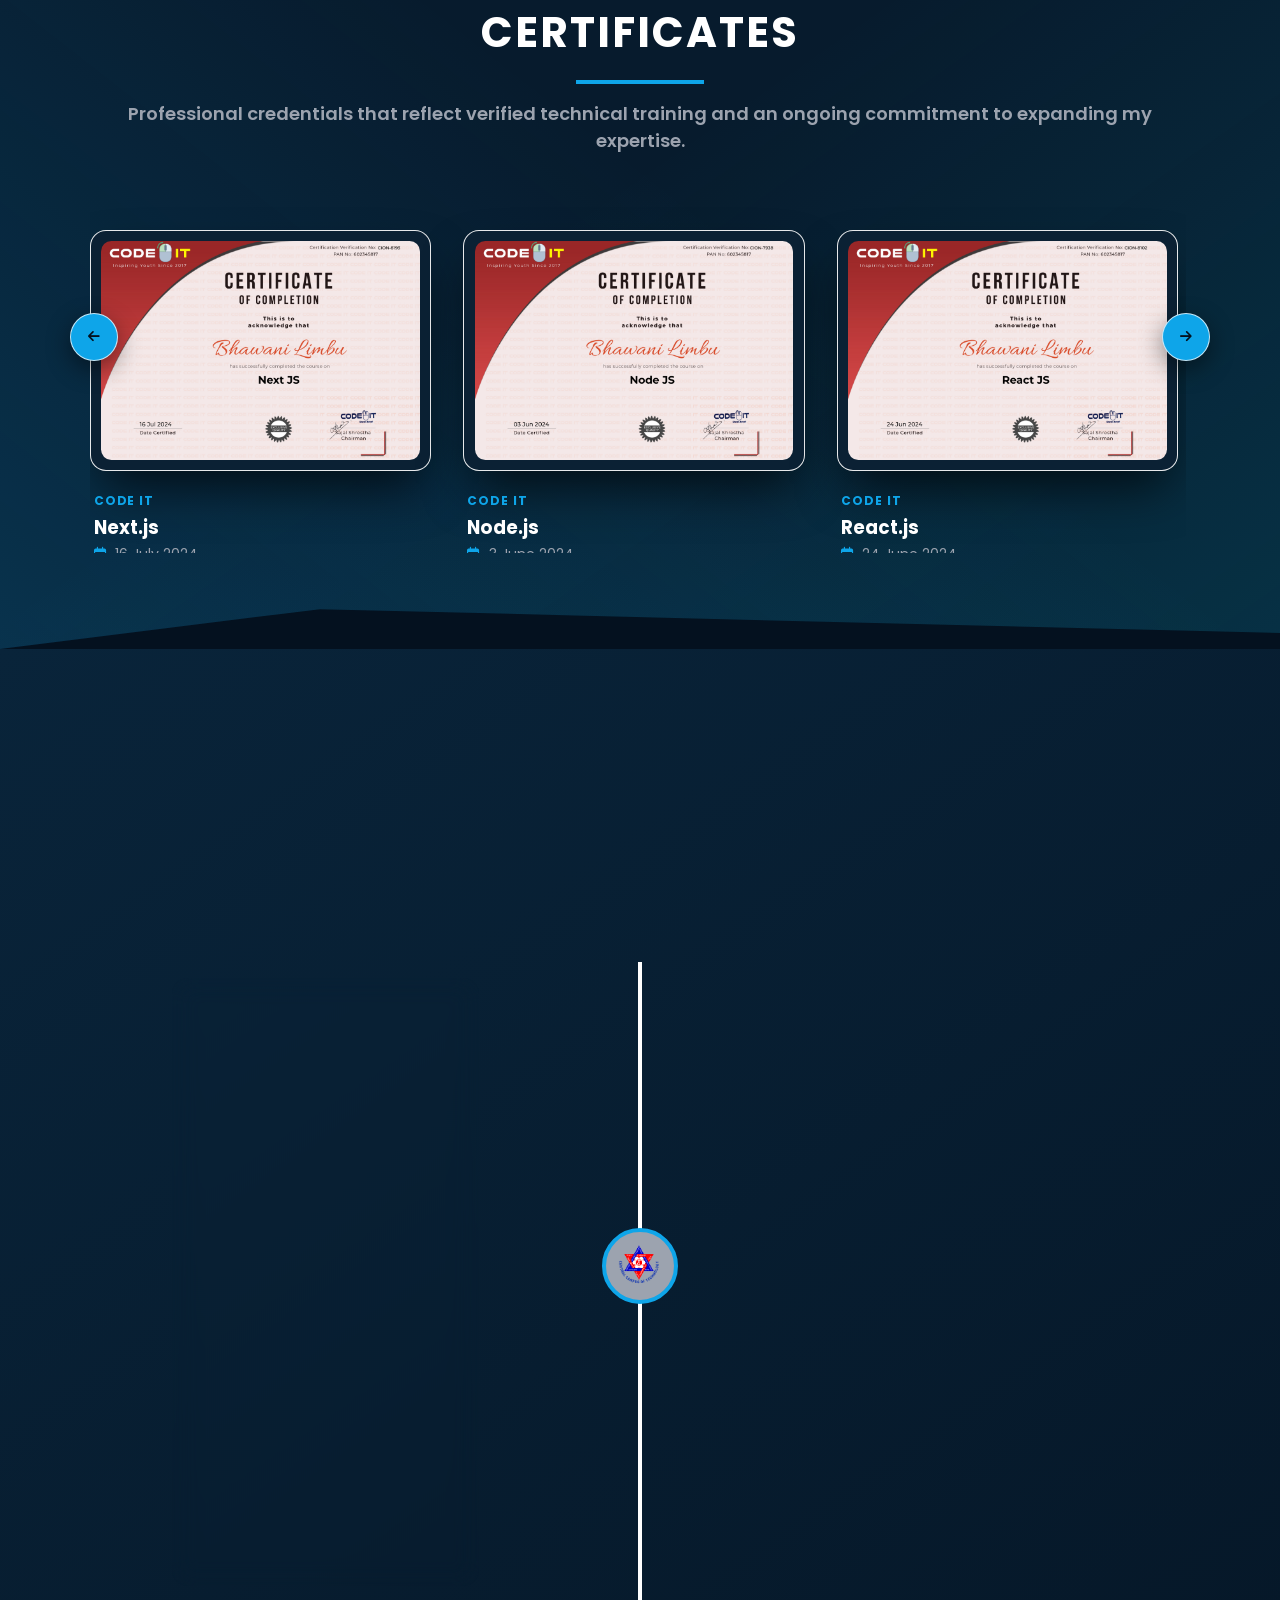
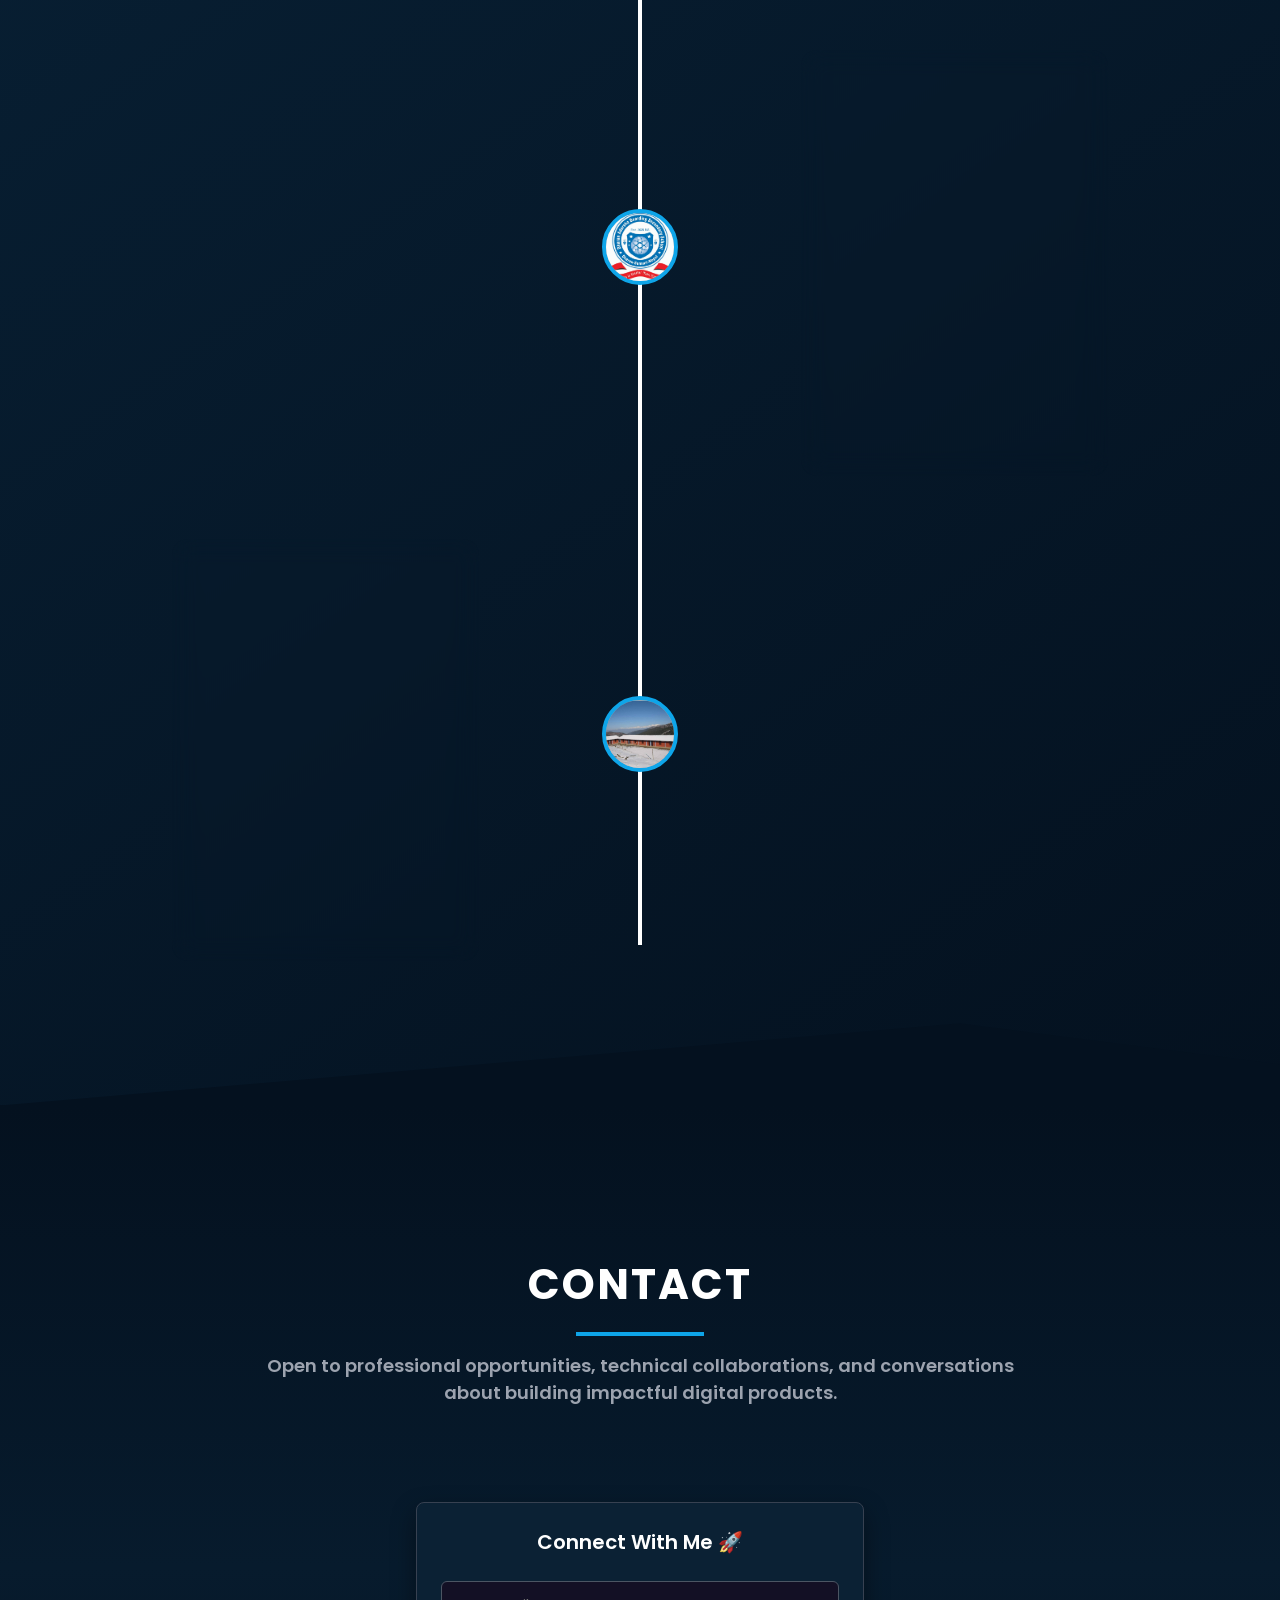
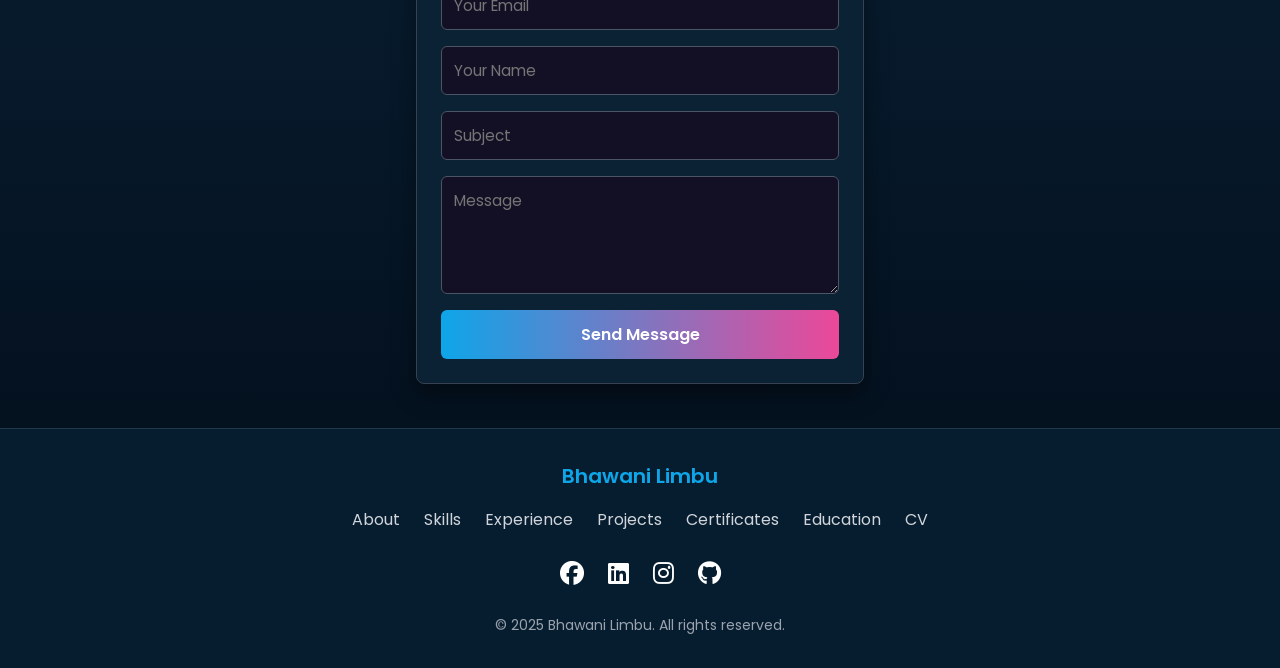
==== commit d6f3b852: "making some changes" ====
--- a/index.html
+++ b/index.html
@@ -470,12 +470,11 @@
               class="certificate-item"
               aria-label="View Java Spring Boot eCommerce certificate"
             >
-              <div class="cert-card cert-pdf-thumbnail">
-                <iframe
-                  src="./assets/certificates/UC-78191506-6e17-4403-bef3-d9bf4ff4cce9.pdf#view=Fit&amp;toolbar=0&amp;navpanes=0"
-                  title="Java Spring Boot eCommerce certificate preview"
-                  tabindex="-1"
-                ></iframe>
+              <div class="cert-card">
+                <img
+                  src="./assets/certificates/udemy course.png"
+                  alt="Java Spring Boot eCommerce certificate preview"
+                />
               </div>
               <div class="certificate-details">
                 <span class="cert-issuer">Udemy</span>
--- a/style.css
+++ b/style.css
@@ -302,8 +302,8 @@
   border: none;
   color: var(--text-gray-light);
   cursor: pointer;
-  font-size: 1rem;
-  font-weight: 500;
+  font-size: 1.125rem;
+  font-weight: 600;
   transition: color 0.3s;
 }
 
@@ -381,7 +381,7 @@
   background: none;
   border: none;
   color: var(--text-gray-light);
-  font-size: 1.125rem;
+  font-size: 1.25rem;
   cursor: pointer;
   transition: color 0.3s;
 }
@@ -447,7 +447,7 @@
 }
 
 .section-title {
-  font-size: 2.25rem;
+  font-size: clamp(2.25rem, 4vw, 2.625rem);
   font-weight: 700;
   text-transform: uppercase;
   letter-spacing: 2px;
@@ -1427,12 +1427,17 @@
   justify-content: center;
   min-height: calc(100vh - 4.5rem);
   padding: clamp(1rem, 4vw, 3rem);
+  overflow: auto;
 }
 
 .certificate-wide-image {
   display: block;
-  width: min(100%, 90rem);
+  width: auto;
+  max-width: min(100%, 90rem);
+  max-height: calc(100vh - 8rem);
   height: auto;
+  margin: 0 auto;
+  object-fit: contain;
   background: #ffffff;
   box-shadow: 0 14px 55px rgba(0, 0, 0, 0.6);
 }
